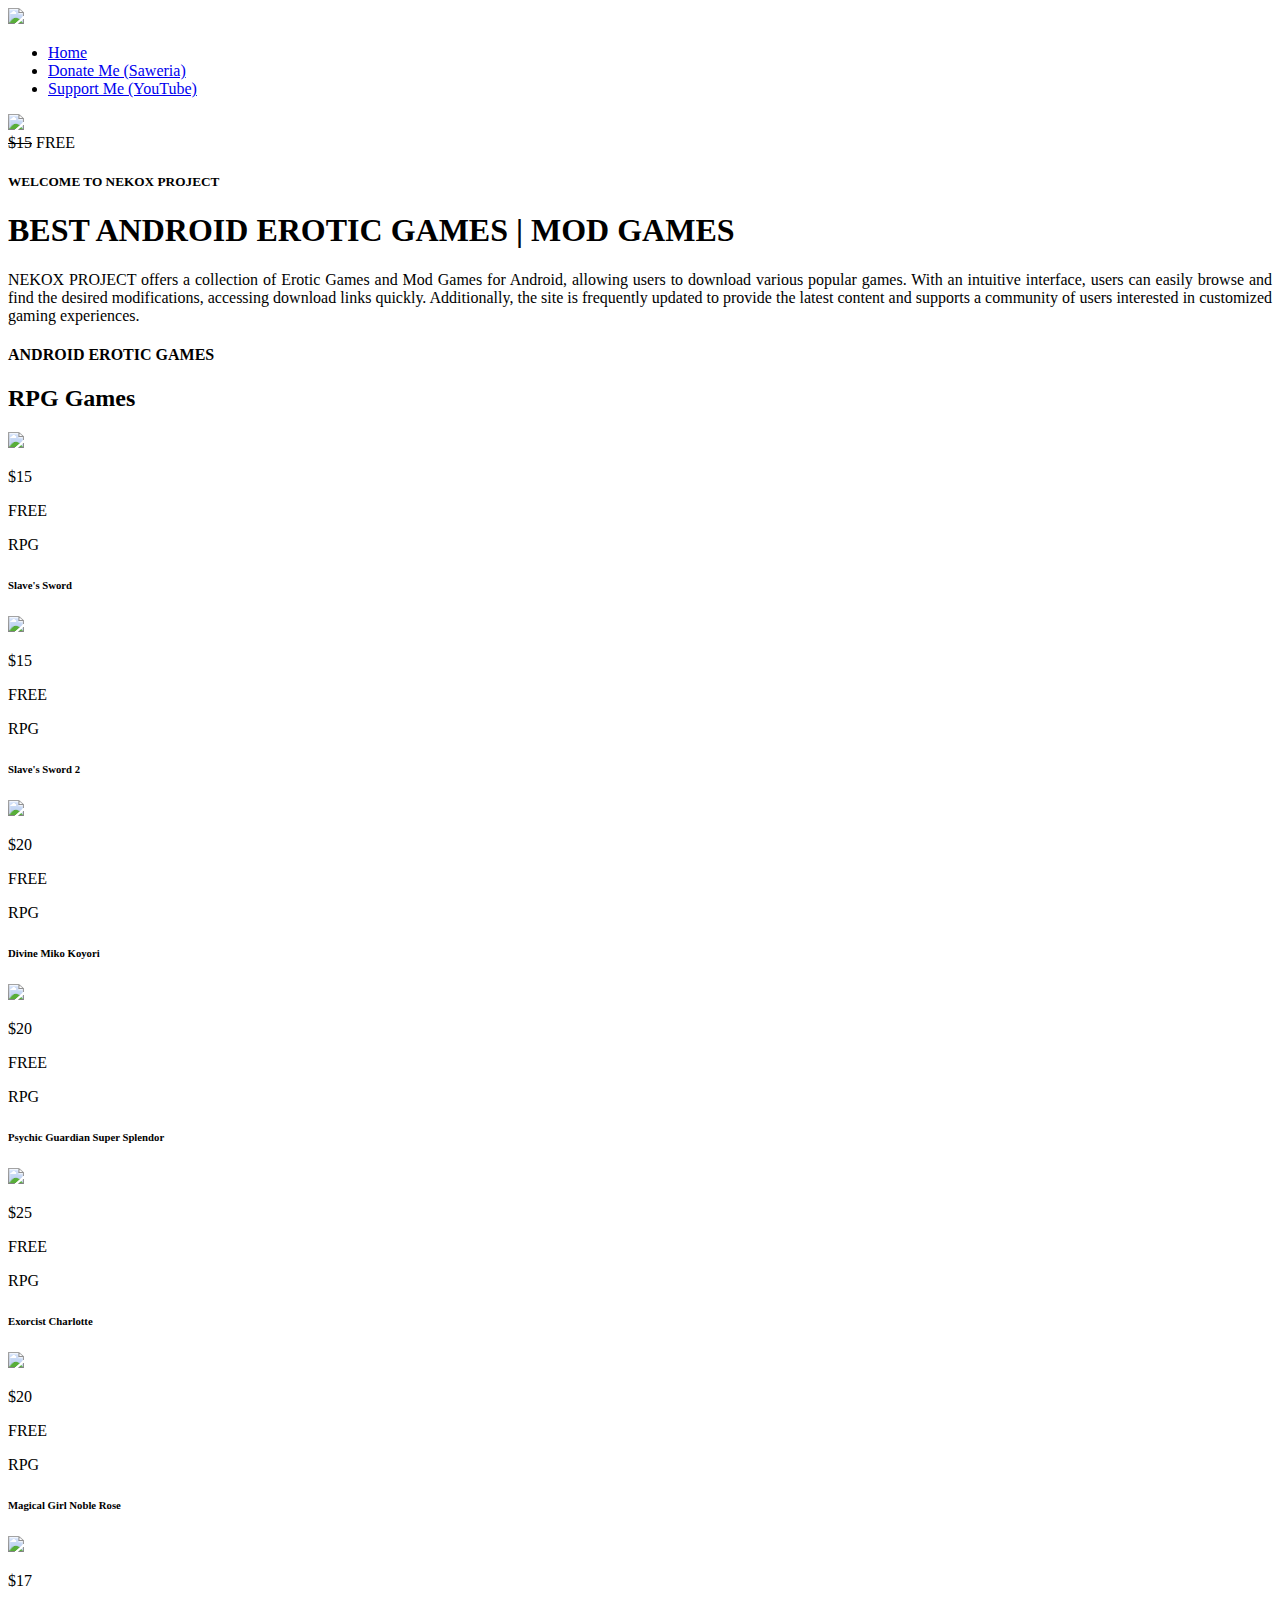
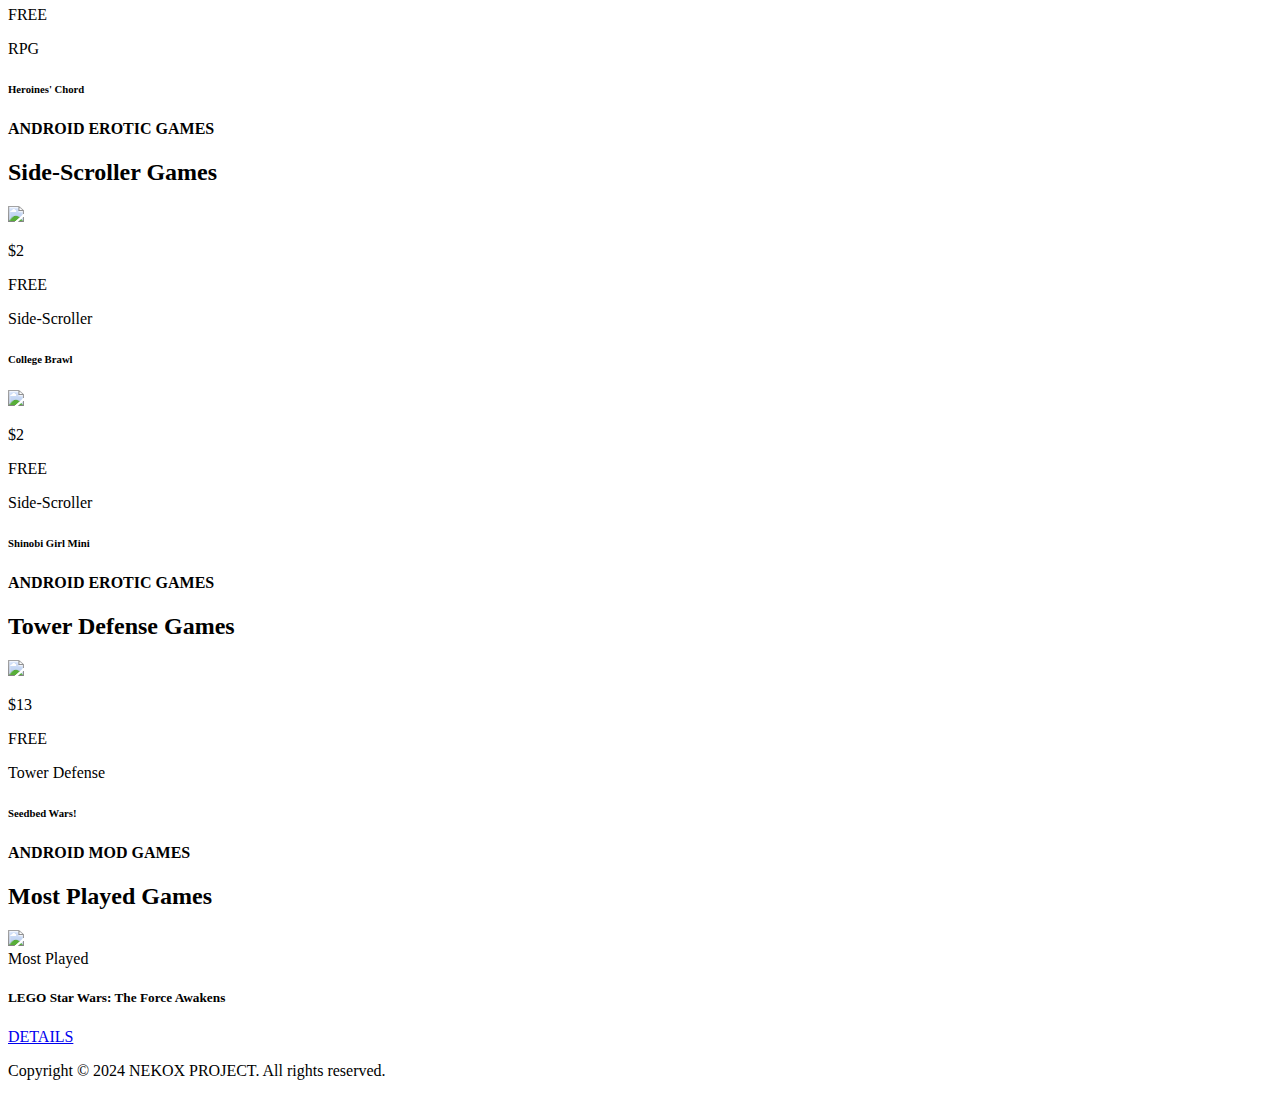
==== index.html @ 8159c71a "Add files via upload" ====
<!DOCTYPE html>
<html>
	<!-- Head NEKOX PROJECT -->
	<head>
        <meta charset="utf-8">
        <meta name="viewport" content="width=device-width, initial-scale=1.0">
        <title>NEKOX PROJECT</title>
		<link rel="shortcut icon" href="imgs/Website Icon.jpg">
		
        <link rel="stylesheet" type="text/css" href="css/style.css">
        <link rel="stylesheet" type="text/css" href="css/all.min.css">
        <link rel="stylesheet" type="text/css" href="css/normalize.css">
        <link rel="stylesheet" type="text/css" href="css/animate.css">
        <link rel="stylesheet" type="text/css" href="css/flex-slider.css">
        <link rel="stylesheet" type="text/css" href="css/fontawesome.css">
        <link rel="stylesheet" type="text/css" href="css/owl.css">

        <link rel="preconnect" href="https://fonts.googleapis.com">
        <link rel="preconnect" href="https://fonts.gstatic.com">
		
		<link rel="stylesheet" href="https://unpkg.com/boxicons@latest/css/boxicons.min.css">
        <link rel="stylesheet" href="https://fonts.googleapis.com/css2?family=Poppins:wght@500;600&display=swap">
		
		<style>
			.justified-text {
				text-align:justify;
			}
		</style>
    </head>
	
	
	
<body>
	<!-- Menu NEKOX PROJECT -->
	<header>
		<div class="header-img">
			<a><img src="imgs/NEKOX Logo.png" width="200"></a>
		</div>
	
		<div class="nav">
			<ul>
				<li class="sign"><a href="index.html">Home</a></li>
				<li class="sign"><a href="https://saweria.co/DavidHariadi">Donate Me (Saweria)</a></li>
				<li class="sign"><a href="https://www.youtube.com/@scarecrow1262">Support Me (YouTube)</a></li>
            </ul>
		</div>
	</header>
	
	
	
    <!-- Banner NEKOX PROJECT -->
    <div class="banner">
		<div class="one">
			<div class="container">
				<div class="right">
					<div class="banner-img">
						<img src="imgs/Banner Image.jpg">
							<div class="img-txt">
								<span class="price" style="text-decoration:line-through;">$15</span>
                                <span class="offer">FREE</span>
                            </div>
                    </div>
				</div>
						
						
                <div class="left">
					<div class="banner-txt">
						<h5>WELCOME TO NEKOX PROJECT</h5>
                        <h1>BEST <span>ANDROID</span> EROTIC GAMES | MOD GAMES</h1>
                        <p class="justified-text">NEKOX PROJECT offers a collection of Erotic Games and Mod Games for Android, allowing users to download various popular games. With an intuitive interface, users can easily browse and find the desired modifications, accessing download links quickly. Additionally, the site is frequently updated to provide the latest content and supports a community of users interested in customized gaming experiences.</p>
                    </div>   
				</div>
			</div>
		</div>
	</div>



    <!-- RPG Android Erotic Games NEKOX PROJECT -->
    <div class="games">
		<div class="container">
			<div class="txt">
				<div class="left">
					<h4 class="h4-class">ANDROID EROTIC GAMES</h4>
                    <h2 class="h2-class">RPG Games</h2>
                </div>
            </div>
			
			
            <div class="boxs">
				<div class="box">
					<div class="image">
						<img src="imgs/Slave's Sword.jpg">
                    </div>
					
                    <div class="offer">
						<p class="off-one">$15</p>
                        <p class="off-two">FREE</p>
                    </div>
					
                    <div class="txt-box">
						<div class="txxt">
							<span class="span-box">RPG</span>
                            <h6 class="h6-box">Slave's Sword</h6>
                        </div>
                        <a href="product-detail.html"><i class="fa fa-shopping-bag"></i></a>
                    </div>
				</div>
				
				
                <div class="box">
					<div class="image">
						<img src="imgs/Slave's Sword 2.jpg">
                    </div>
					
                    <div class="offer">
						<p class="off-one">$15</p>
                        <p class="off-two">FREE</p>
                    </div>
					
                    <div class="txt-box">
						<div class="txxt">
							<span class="span-box">RPG</span>
                            <h6 class="h6-box">Slave's Sword 2</h6>
                        </div>
                        <a href="slavessword2.html"><i class="fa fa-shopping-bag"></i></a>
                    </div>
                </div>
						
						
                <div class="box">
					<div class="image">
						<img src="imgs/Divine Miko Koyori.jpg">
                    </div>
					
                    <div class="offer">
						<p class="off-one">$20</p>
                        <p class="off-two">FREE</p>
                    </div>
					
                    <div class="txt-box">
						<div class="txxt">
							<span class="span-box">RPG</span>
                            <h6 class="h6-box">Divine Miko Koyori</h6>
                        </div>
                        <a href="divinemikokoyori.html"><i class="fa fa-shopping-bag"></i></a>
                    </div>
                </div>
				
				
                <div class="box">
					<div class="image">
						<img src="imgs/Psychic Guardian Super Splendor.jpg">
                    </div>
					
                    <div class="offer">
						<p class="off-one">$20</p>
                        <p class="off-two">FREE</p>
                    </div>
					
                    <div class="txt-box">
						<div class="txxt">
							<span class="span-box">RPG</span>
                            <h6 class="h6-box">Psychic Guardian Super Splendor</h6>
                        </div>
                        <a href="guardiansupersplendor.html"><i class="fa fa-shopping-bag"></i></a>
                    </div>
                </div>
				
				
				<div class="box">
					<div class="image">
						<img src="imgs/Exorcist Charlotte.jpg">
                    </div>
					
                    <div class="offer">
						<p class="off-one">$25</p>
                        <p class="off-two">FREE</p>
                    </div>
					
                    <div class="txt-box">
						<div class="txxt">
							<span class="span-box">RPG</span>
                            <h6 class="h6-box">Exorcist Charlotte</h6>
                        </div>
                        <a href="exorcistcharlotte.html"><i class="fa fa-shopping-bag"></i></a>
                    </div>
                </div>
				
				
				<div class="box">
					<div class="image">
						<img src="imgs/Magical Girl Noble Rose.jpg">
                    </div>
					
                    <div class="offer">
						<p class="off-one">$20</p>
                        <p class="off-two">FREE</p>
                    </div>
					
                    <div class="txt-box">
						<div class="txxt">
							<span class="span-box">RPG</span>
                            <h6 class="h6-box">Magical Girl Noble Rose</h6>
                        </div>
                        <a href="magicalnoblerose.html"><i class="fa fa-shopping-bag"></i></a>
                    </div>
                </div>
				
				
				<div class="box">
					<div class="image">
						<img src="imgs/Heroines' Chord.jpg">
                    </div>
					
                    <div class="offer">
						<p class="off-one">$17</p>
                        <p class="off-two">FREE</p>
                    </div>
					
                    <div class="txt-box">
						<div class="txxt">
							<span class="span-box">RPG</span>
                            <h6 class="h6-box">Heroines' Chord</h6>
                        </div>
                        <a href="heroineschord.html"><i class="fa fa-shopping-bag"></i></a>
                    </div>
                </div>
            </div>
		</div>
    </div>
	   
	   
	   
	<!-- Side-Scroller Android Erotic Games NEKOX PROJECT -->
    <div class="games">
		<div class="container">
			<div class="txt">
				<div class="left">
					<h4 class="h4-class">ANDROID EROTIC GAMES</h4>
                    <h2 class="h2-class">Side-Scroller Games</h2>
                </div>
            </div>
			
			
            <div class="boxs">
				<div class="box">
					<div class="image">
						<img src="imgs/College Brawl.jpg">
                    </div>
					
                    <div class="offer">
						<p class="off-one">$2</p>
                        <p class="off-two">FREE</p>
                    </div>
					
                    <div class="txt-box">
						<div class="txxt">
							<span class="span-box">Side-Scroller</span>
                            <h6 class="h6-box">College Brawl</h6>
                        </div>
                        <a href="collegebrawl.html"><i class="fa fa-shopping-bag"></i></a>
                    </div>
				</div>
				
				
				<div class="box">
					<div class="image">
						<img src="imgs/Shinobi Girl Mini.jpg">
                    </div>
					
                    <div class="offer">
						<p class="off-one">$2</p>
                        <p class="off-two">FREE</p>
                    </div>
					
                    <div class="txt-box">
						<div class="txxt">
							<span class="span-box">Side-Scroller</span>
                            <h6 class="h6-box">Shinobi Girl Mini</h6>
                        </div>
                        <a href="shinobigirlmini.html"><i class="fa fa-shopping-bag"></i></a>
                    </div>
				</div>
            </div>
		</div>
    </div>
	
	
	
	<!-- Tower Defense Android Erotic Games NEKOX PROJECT -->
    <div class="games">
		<div class="container">
			<div class="txt">
				<div class="left">
					<h4 class="h4-class">ANDROID EROTIC GAMES</h4>
                    <h2 class="h2-class">Tower Defense Games</h2>
                </div>
            </div>
			
			
            <div class="boxs">
				<div class="box">
					<div class="image">
						<img src="imgs/Seedbed Wars.jpg">
                    </div>
					
                    <div class="offer">
						<p class="off-one">$13</p>
                        <p class="off-two">FREE</p>
                    </div>
					
                    <div class="txt-box">
						<div class="txxt">
							<span class="span-box">Tower Defense</span>
                            <h6 class="h6-box">Seedbed Wars!</h6>
                        </div>
                        <a href="seedbedwars.html"><i class="fa fa-shopping-bag"></i></a>
                    </div>
				</div>
            </div>
		</div>
    </div>
	
	
	
	<!-- Android Mod Games NEKOX PROJECT -->
    <div class="top-games">
		<div class="container">
			<div class="txt">
				<div class="left">
					<h4 class="h4-class">ANDROID MOD GAMES</h4>
                    <h2 class="h2-class">Most Played Games</h2>
                </div>
            </div>
			
			
            <div class="boxs">
				<div class="box">
					<div class="img-box">
						<img src="imgs/LEGO TFA.jpg">
                    </div>
					
					<div class="txt-box">
						<span>Most Played</span>
                        <h5>LEGO Star Wars: The Force Awakens</h5>
                    </div>
                    <a href="legotfa.html" class="link-class">DETAILS</a>
				</div>          
            </div>
        </div>
    </div>
	
	
	
	<!-- Footer NEKOX PROJECT -->
	<div class="footer">
		<p>Copyright &copy; 2024 NEKOX PROJECT. All rights reserved.</p>
    </div>
    <script src="main.js"></script>
	
</body>

</html>
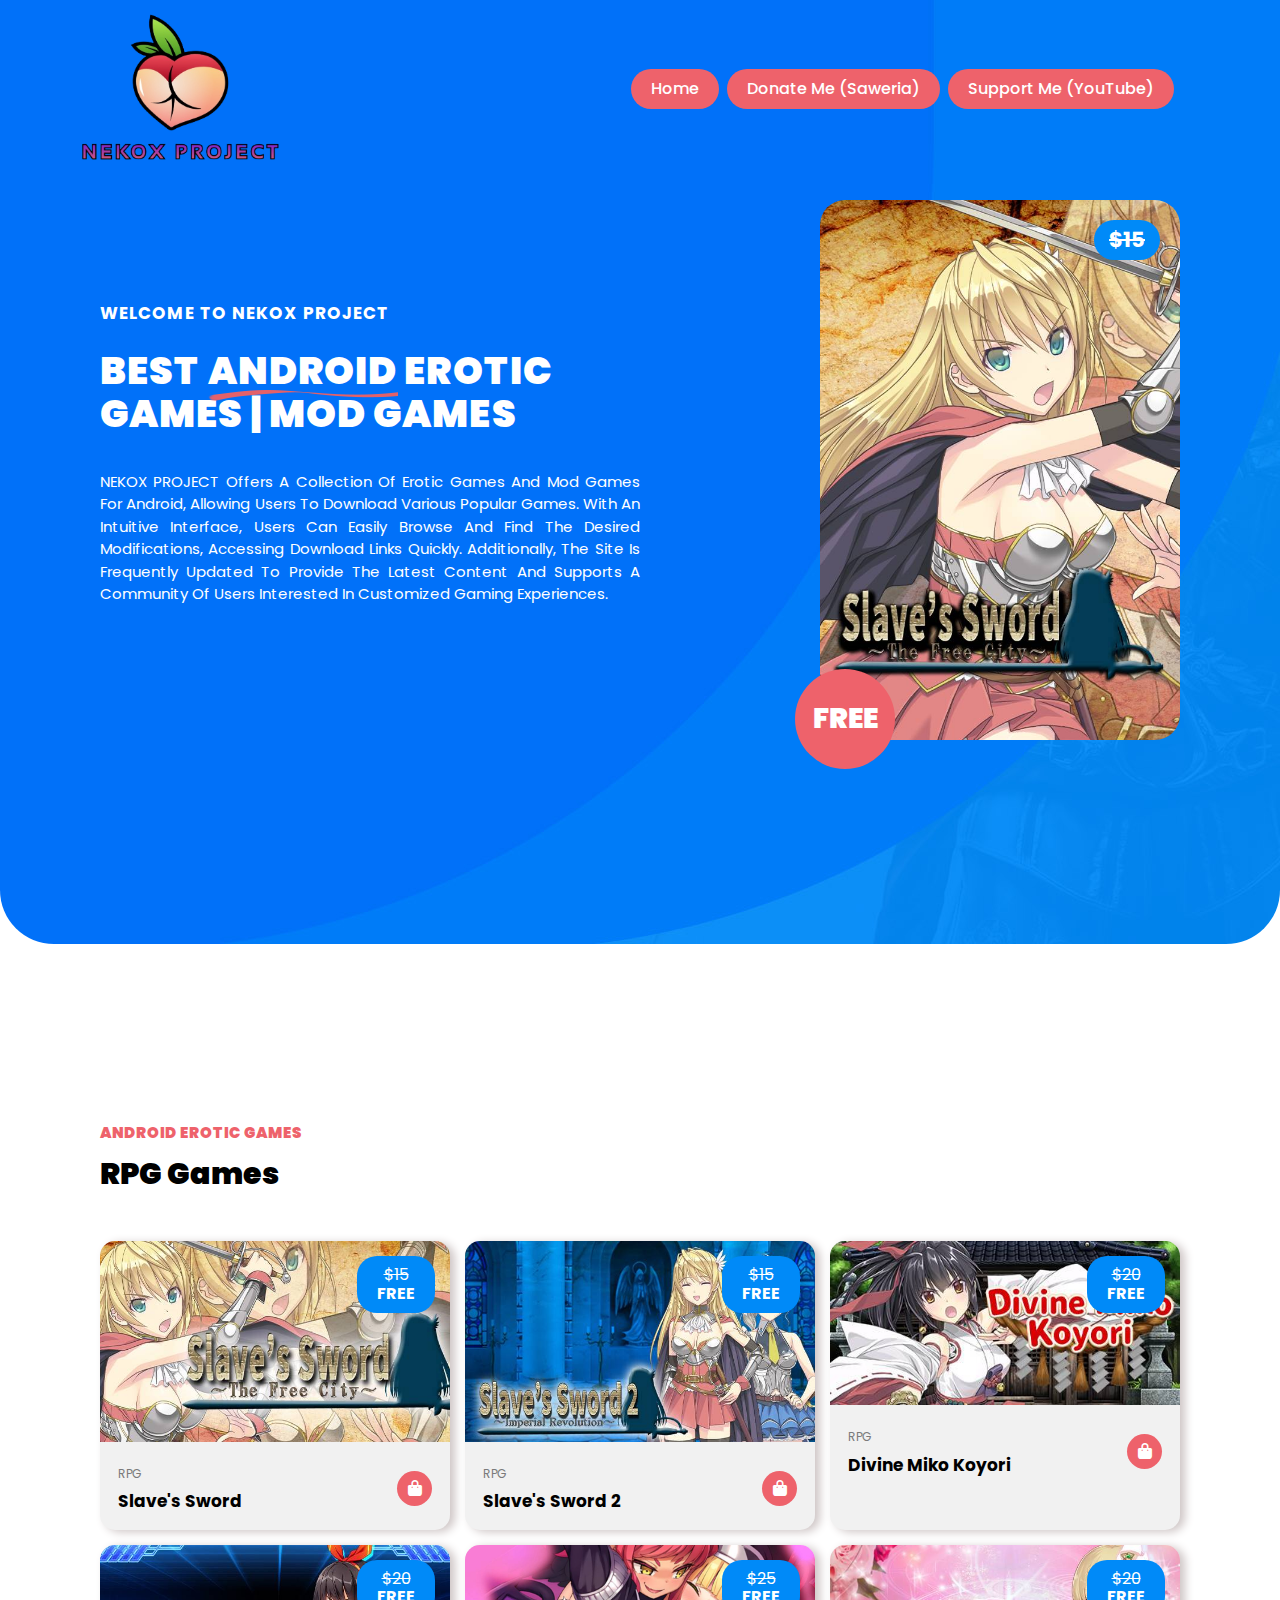
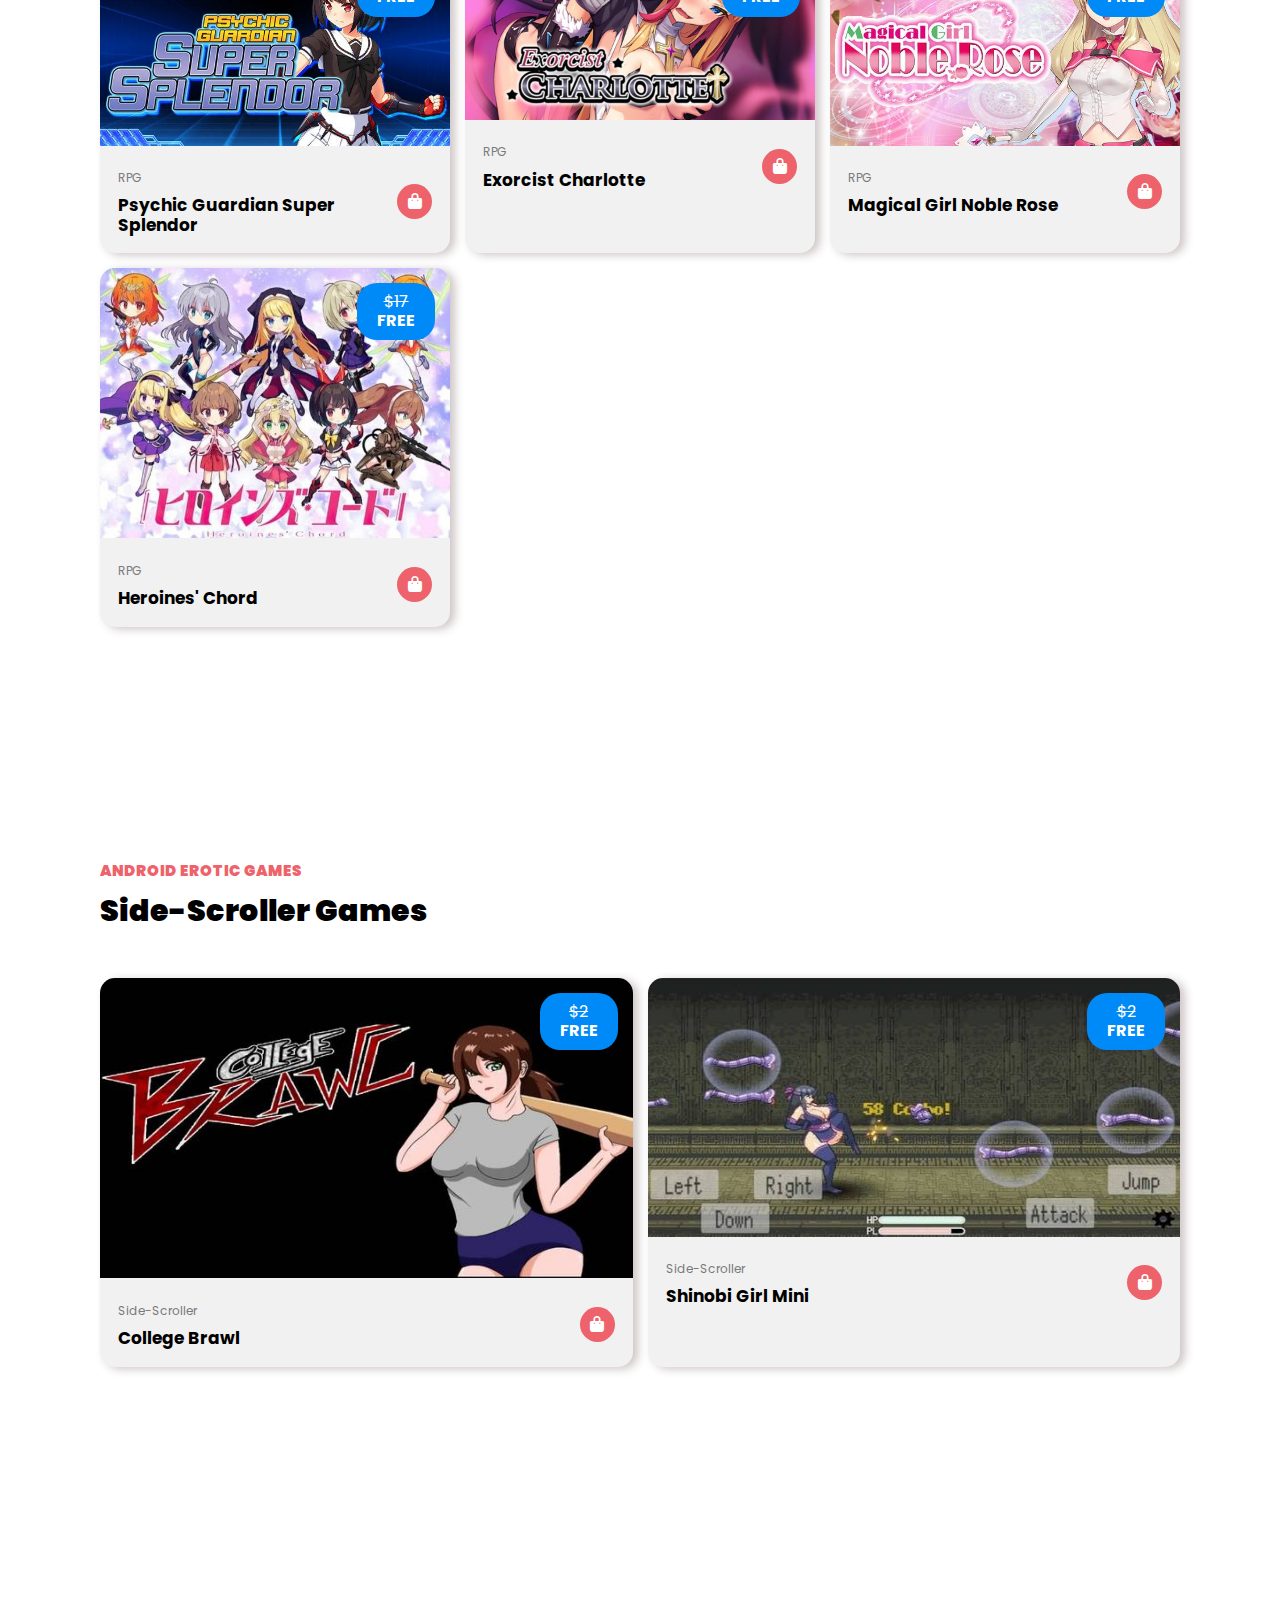
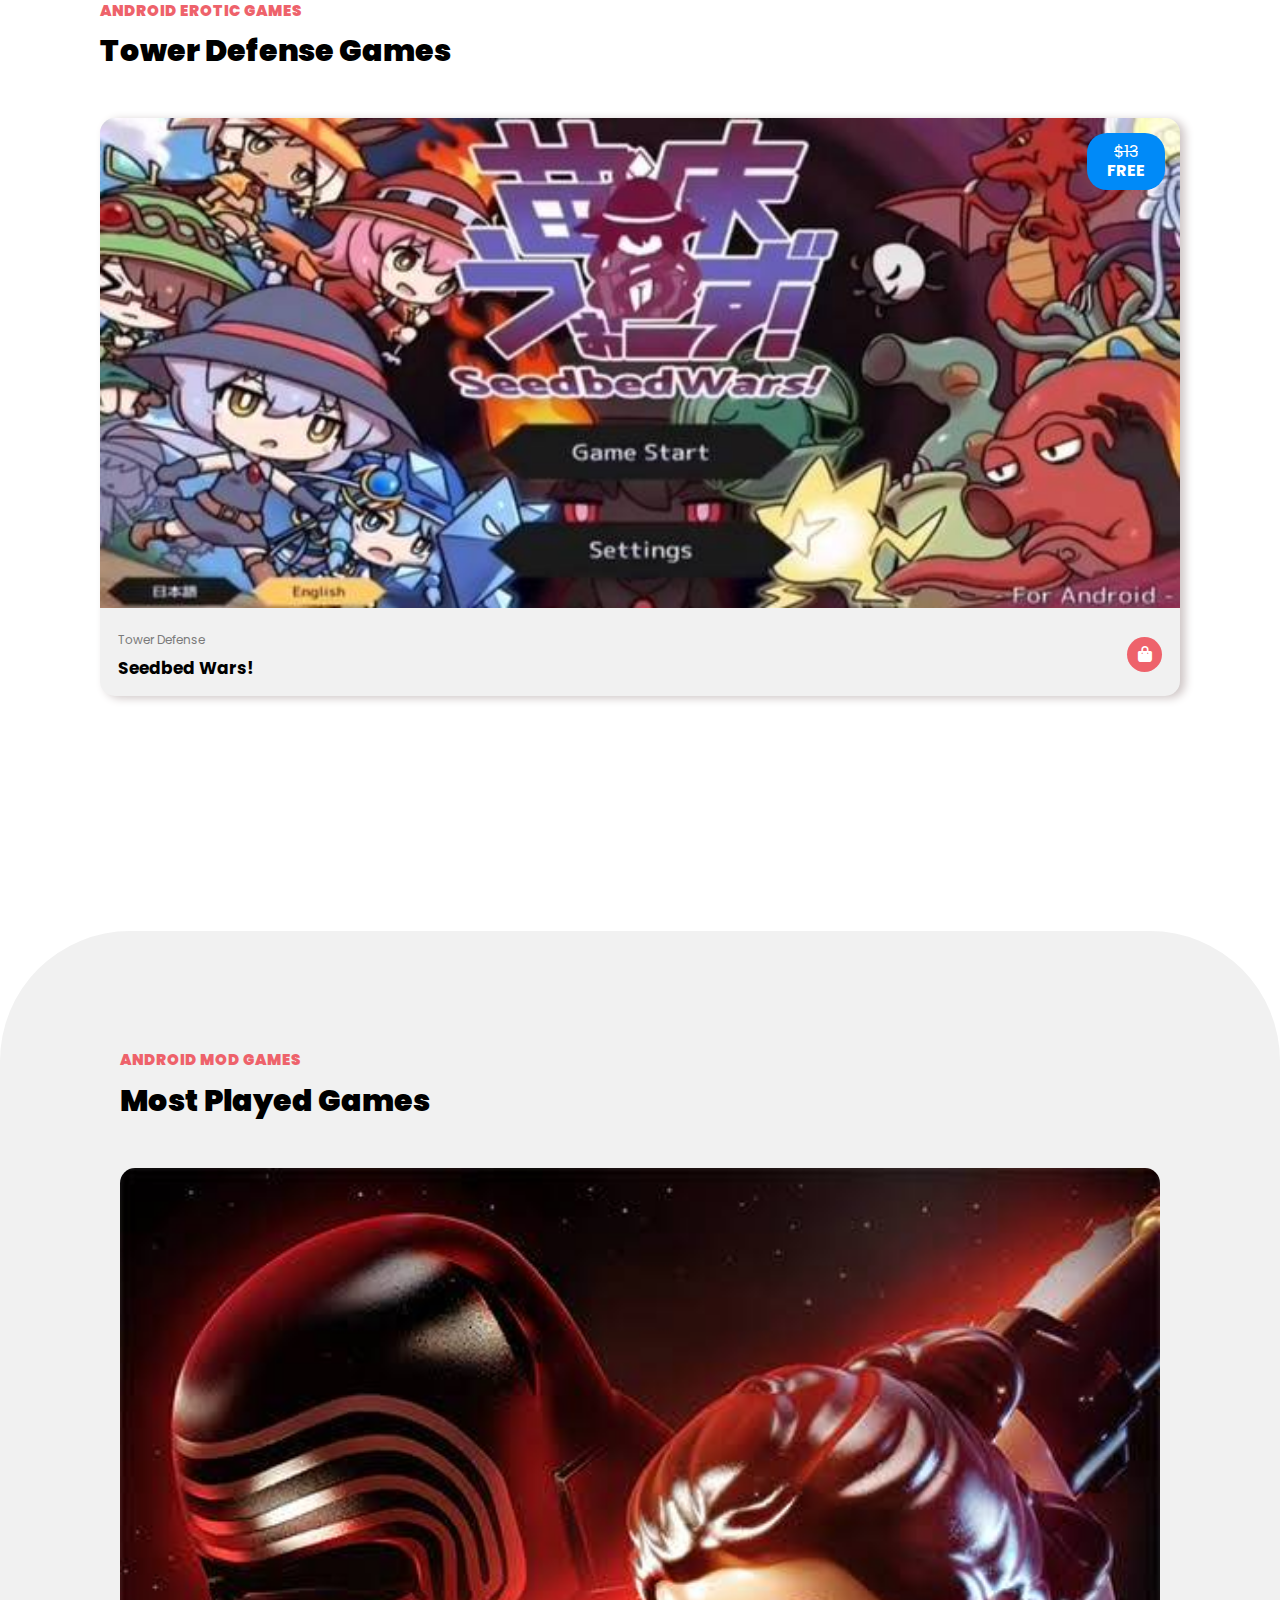
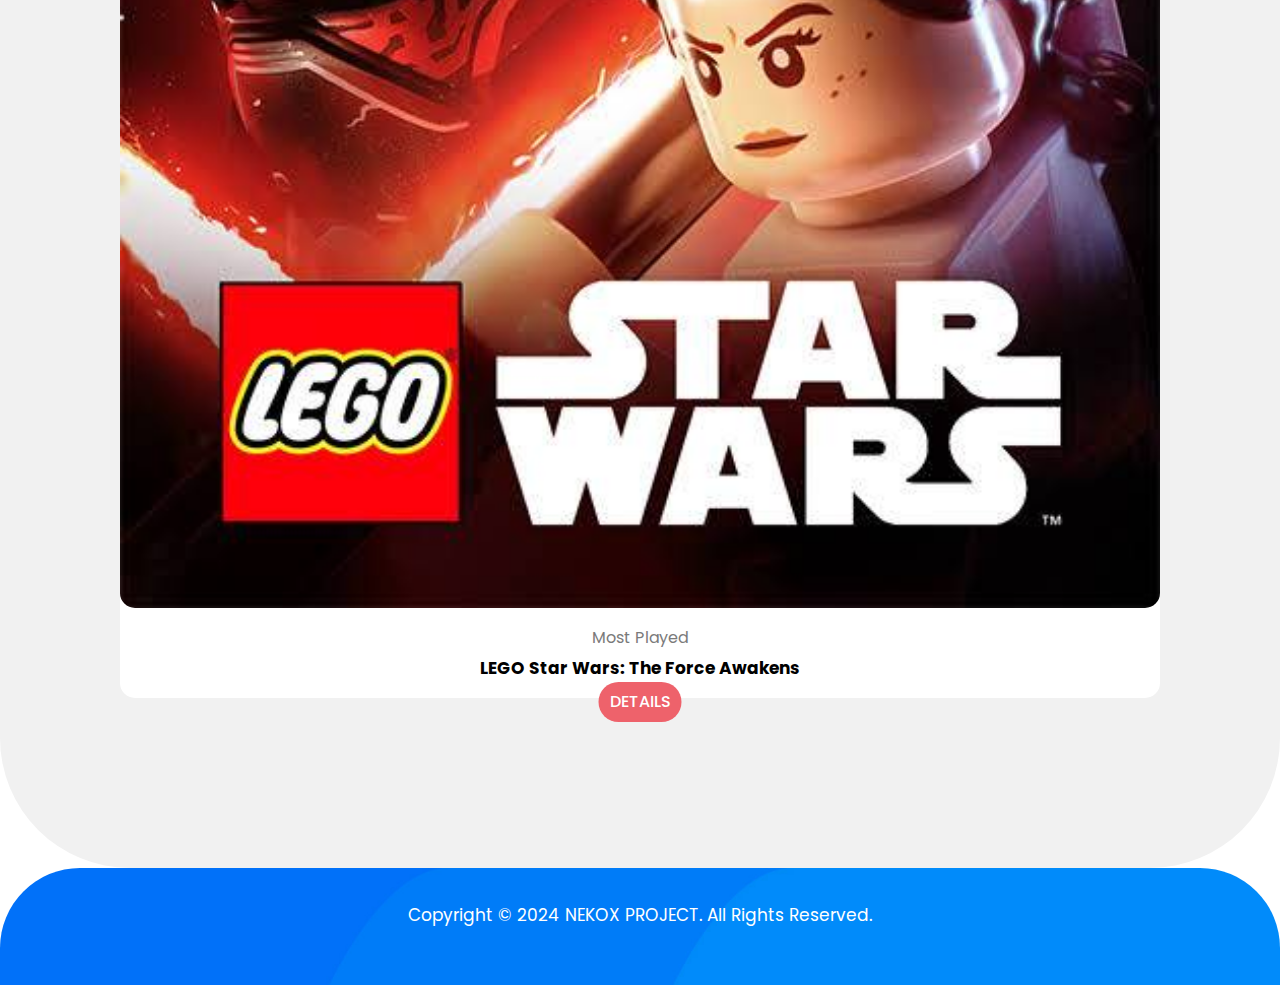
==== commit c779ca61: "Update index.html" ====
--- a/index.html
+++ b/index.html
@@ -41,7 +41,7 @@
 			<ul>
 				<li class="sign"><a href="index.html">Home</a></li>
 				<li class="sign"><a href="https://saweria.co/DavidHariadi">Donate Me (Saweria)</a></li>
-				<li class="sign"><a href="https://www.youtube.com/@scarecrow1262">Support Me (YouTube)</a></li>
+				<li class="sign"><a href="https://www.youtube.com/@HorribleScare">Support Me (YouTube)</a></li>
             </ul>
 		</div>
 	</header>
@@ -361,4 +361,4 @@
 	
 </body>
 
-</html>+</html>
--- a/css/style.css
+++ b/css/style.css
@@ -0,0 +1,1190 @@
+*{
+    padding: 0;
+    margin: 0;
+    box-sizing: border-box;
+    font-family: 'Poppins', sans-serif;
+    text-decoration: none;
+    list-style: none;
+    outline: none;
+    text-decoration: none;
+    text-transform: capitalize;
+    transition: 0.2s linear;
+}
+:root{
+    --main-color: #008af8;
+    --second-color: #ee626b;
+    --back-color: #f1f1f1;
+    --txt-color: #fff;
+}
+.bink{
+    color: var(--second-color)
+}
+/* ===== Scrollbar CSS ===== */
+  /* Firefox */
+  * {
+    scrollbar-width: auto;
+    scrollbar-color: var(--main-color);
+  }
+
+  /* Chrome, Edge, and Safari */
+  *::-webkit-scrollbar {
+    width: 16px;
+  }
+
+  *::-webkit-scrollbar-track {
+    background: #ffffff;
+  }
+
+  *::-webkit-scrollbar-thumb {
+    background-color: var(--main-color);
+    border-radius: 10px;
+    border: 3px solid #ffffff;
+  }
+/*body{
+    height: 200vh;
+}*/
+
+
+.link-class{
+    color: var(--txt-color);
+    background-color: var(--second-color);
+    padding: 15px;
+    border-radius: 25px;
+    font-weight: 500;
+}
+.link-class2{
+    color: black;
+    background-color: var(--back-color);
+    padding: 15px;
+    border-radius: 25px;
+    font-weight: 500;
+
+}
+.link-class2:hover{
+    color: var(--second-color)
+}
+.link-class-bu,
+.link-class-bu2{
+    background-color: var(--back-color);
+    height: 44px;
+    width: 44px;
+    display: block;
+    text-align: center;
+    border-radius: 50%;
+    line-height: 44px;
+    color: #1e1e1e;
+    font-weight: 700;
+}
+.link-class-bu2,
+.link-class-bu:hover{
+    color: var(--txt-color);
+    background-color: var(--main-color);
+
+}
+#menu-icon{
+    font-size: 33px;
+    color: white;
+
+}
+header{
+    background-color: transparent;
+    border-radius: 0 0 20px 20px;
+    padding: 12px 80px;
+    display: flex;
+    justify-content: space-between;
+    align-items: center;
+   position: fixed;
+   width: 100%;
+   left: 0;
+   top: 0;
+   z-index: 1000;
+}
+.sticky{
+    background-color:#0171f9;
+
+}
+header .nav{
+    position: absolute;
+    right: 22px;
+    margin-right: 84px;
+}
+header .nav ul{
+    position: relative;
+}
+header .header-img{
+    position: relative;
+}
+header .nav ul{
+    display: flex;
+}
+header .nav ul li {
+    color: var(--txt-color);
+    /*padding: 10px 20px;
+    margin-left: 40px;*/
+    margin-left: 8px;
+}
+header .nav ul li a{
+    color: var(--txt-color);
+    font-weight: 500;
+    padding: 10px 20px;
+    /* margin-left: 40px; */
+    line-height: 40px;
+    /* height: 40px; */
+    /* width: 40px; */
+    text-align: center;
+}
+header .nav ul li.active,
+header .nav ul li:hover{
+    background-color: rgba(233, 226, 226, 0.1);
+    border-radius: 30px;
+}
+header .nav ul li.sign{
+    background-color: var(--second-color);
+    border-radius: 30px;
+}
+#menu-icon{
+display: none;
+}
+@media(max-width:1052px){
+    header{
+        padding: 12px 50px;
+    }
+    header .nav {
+        margin-right: 20px;
+    }
+}
+@media(max-width:875px){
+    header .nav ul li a {
+        padding: 10px 11px;
+        font-size: 15px;
+    }
+    header .nav ul li{
+        margin: 7px;
+        }
+}
+@media(max-width:766px){
+    header .nav{
+        position: static;
+        margin: 0;
+    }
+    header .nav ul {
+        display: none;
+        flex-direction: column;
+        justify-content: center;
+        align-items: center;
+        position: absolute;
+        left: 50%;
+        transform: translate(-50%,0);
+        width: 500px;
+        background-color: var(--txt-color);
+        top: 86px;
+        border-radius: 0 0 25px 25px;
+        box-shadow: 5px 2px 10px #716c6c;
+
+    }
+    .open {
+        display: flex !important;
+        flex-direction: column;
+        justify-content: center;
+        align-items: center;
+        position: absolute;
+        left: 50%;
+        transform: translate(-50%,0);
+        width: 500px;
+        background-color: var(--txt-color);
+        top: 86px;
+        border-radius: 0 0 25px 25px;
+        box-shadow: 5px 2px 10px #716c6c;
+
+    }
+    header .nav ul li a {
+    color: #1e1e1e;
+    border-bottom: 1px solid #ddd;
+    width: 100%;
+    display: block;
+    background-color: transparent;
+    padding: 10px 11px;
+    font-size: 15px;
+}
+
+    header .nav ul li{
+    width: 100%;
+    align-items: center;
+    text-align: center;
+    background-color: transparent;
+    margin: 0;
+    
+    }
+    header .nav ul li a:hover{
+        color: var(--second-color);
+    }
+    header .nav ul li.sign a{
+     border-bottom: none;
+    }
+    header .nav ul li.sign {
+        background-color: transparent;
+    }
+    
+    #menu-icon{
+        display: block;
+    }
+}
+@media(max-width:546px){
+    header .nav ul {
+        /*max-width: 279px;
+        min-width: 290px;*/
+        width: 80%;
+    }
+    .open {
+       /* max-width: 279px;
+        min-width: 290px;*/
+        width: 80%;
+
+    }
+}
+
+
+/*banner*/
+.banner{
+    background-image: url("../imgs/Banner Background.jpg");
+    padding: 200px 0;
+    border-radius: 0 0 54px 54px;
+    position: relative;
+}
+.banner .container{
+    display: flex;
+    margin: 0 100px;
+    justify-content: space-between;
+    align-items: center;
+    flex-direction: row-reverse;
+}
+.banner .container .right{
+    width: calc(100% / 3);
+}
+.banner .container .right img{
+    width: 100%;
+}
+.banner .container .right  .banner-img{
+    position: relative;
+}
+.banner .container .right  .banner-img img{
+    border-radius: 25px;
+}
+.banner .container .right .img-txt .price{
+    position: absolute;
+    top: 20px;
+    right: 20px;
+    z-index: 2;
+    background-color: var(--main-color);
+    font-weight:bolder;
+    font-size: 21px;
+    color: var(--txt-color);
+    border-radius: 25px;
+    padding: 8px 15px;
+}
+.banner .container .right .img-txt .offer{
+    position: absolute;
+    left: -25px;
+    bottom:-25px;
+    z-index: 2;
+    background-color: var(--second-color);
+    font-weight:900;
+    font-size: 28px;
+    color: var(--txt-color);
+    border-radius: 50%;
+    height: 100px;
+    width: 100px;
+    line-height: 100px;
+    text-align: center;
+    z-index: 5;
+}
+.banner .container .left{
+    width: 50%;
+}
+.banner .container .left .banner-txt{
+    color: var(--txt-color);
+}
+.banner .container .left .banner-txt h5{
+    font-size: 17px;
+    font-weight: 700;
+    letter-spacing: 1.1px;
+}
+.banner .container .left .banner-txt h1{
+    font-size: 38px;
+    font-weight: 900;
+    letter-spacing: 1.1px;
+}
+.banner .container .left .banner-txt h1 span{
+    position: relative;
+}
+.banner .container .left .banner-txt h1 span::after{
+    content: "";
+    background-image: url("../imgs/Caption Description.png");
+    bottom: -5px;
+    left: 0;
+    width: 190px;
+    height: 12px;
+    position: absolute;
+}
+.banner .container .left .banner-txt p{
+    line-height: 1.5;
+    margin: 35px 0 ;
+    font-size: 15px;
+}
+.banner .container .left form{
+    margin: 15px 0;
+    position: relative;
+    max-width: 450px;
+    position: relative;
+}
+.banner .container .left form input{
+    outline: none;
+    padding: 15px 20px;
+    border-radius: 30px;
+    border: none;
+    width: 100%;
+    
+}
+.banner .container .left form button{
+    right: 0;
+    position: absolute;
+    padding: 15px 20px;
+    border-radius: 30px;
+    outline: none;
+    border: none;
+    bottom: 0;
+    right: 0;
+    background-color: var(--second-color);
+    color: var(--txt-color);
+}
+@media(max-width:530px){   
+.banner .container .left form{
+    padding-bottom: 11px;
+    margin-bottom: 20px;
+}
+    .banner .container .left form button{
+        position: absolute;
+        width: 100%;
+        bottom: -46px;
+
+    }
+}
+.banner .container .left form button:hover{
+    background-color: var(--main-color);
+
+}
+.feature{
+    margin: -55px 100px 50px;
+    z-index: 500;
+    position: relative;
+}
+
+.feature .two .box{
+    background-color: var(--txt-color);
+    text-align: center;
+    padding: 30px 50px;
+    border-radius: 19px;
+    box-shadow: 2px 2px 5px #7a7272;
+}
+.feature .two .box .image{
+    margin: auto;
+    width: 80px;
+    height: 80px;
+    line-height: 114px;
+    background-color: var(--main-color);
+    border-radius: 50%;
+    text-align: center;
+    display: inline-block;
+}
+.feature .two .box:hover  .image{
+    background-color: var(--second-color);
+
+}
+.feature .two .box h4{
+    margin-top: 20px;
+    color: black;
+}
+.feature .two .cont{
+    display: grid;
+    grid-template-columns: repeat(auto-fit,minmax(250px,1fr));
+    gap: 20px;
+}
+@media(max-width:450px){
+    .feature{
+        margin: -55px 30px 50px
+    }
+}
+@media(max-width:992px){
+    .banner .container .right {
+        width: 83%;
+    
+    }
+    .banner .container{
+        margin: 0 20px;
+        flex-wrap: wrap;
+        flex-direction: column-reverse;
+    }
+    .banner .container .left{
+    width: 83%;
+    margin: 34px;
+    text-align: center;
+    }
+    .banner .container .left form {
+        max-width: 100%;
+    }
+    .banner .container .left form input{
+        max-width: 100%;
+    }
+    header{
+        padding: 10px 30px
+    }
+}
+/*games*/
+.games{
+    margin: 103px 100px;
+}
+
+.games .container .txt,
+.top-games .container .txt,
+.categories-details .txt{
+    display: flex;
+    align-content: center;
+    justify-content: space-between;
+    margin-bottom: 50px;
+}
+.h4-class{
+    color: var(--second-color);
+    font-size: 15px;
+    font-weight: 900;
+    margin-bottom: 15px;
+}
+
+.h2-class{
+    color: black;
+    font-size: 30px;
+    font-weight: 900;
+}
+.games .container .right a{
+    color: var(--txt-color);
+    background-color: var(--second-color);
+    padding: 15px;
+    border-radius: 25px;
+}
+.games .container .boxs{
+    display: grid;
+    grid-template-columns: repeat(auto-fit,minmax(250px,1fr));
+    gap: 15px;
+    margin: 50px 0;
+}
+.games .container .boxs .box{
+    overflow: hidden;
+    border-radius: 15px;
+    background-color: var(--back-color);
+    position: relative;
+    box-shadow: 5px 2px 10px #cec5c5;
+}
+.games .container .boxs .box img{
+    width: 100%;
+}
+.games .container .boxs .box .txt-box{
+    padding: 18px;
+    display: flex;
+    align-items: center;
+    justify-content: space-between;
+}
+.games .container .boxs .box  .txxt span{
+    color:  #7a7a7a;
+    font-size: 12px;
+    margin-bottom: 20px;
+}
+.games .container .boxs .box  .txxt h6{
+    color: black;
+    font-size: 17px;
+    margin-top: 10px;
+}
+.games .container .boxs .box i{
+    color: var(--txt-color);
+    background-color: var(--second-color);
+    width:35px;
+    height: 35;
+    line-height:35px;
+    text-align: center;
+    border-radius: 50%;
+}
+.games .container .boxs .box:hover i{
+    background-color: var(--main-color);
+
+}
+.games .container .boxs .offer{
+    position: absolute;
+    top: 15px;
+    right: 15px;
+    background-color: var(--main-color);
+    color: var(--txt-color);
+    padding: 10px 20px;
+    text-align: center;
+    border-radius: 20px;
+}
+.games .container .boxs .offer .off-one{
+    text-decoration: line-through;
+    border-radius: 10px;
+}
+.games .container .boxs .offer .off-two{
+    font-weight: 700;
+}
+
+@media(max-width:700px){
+    .games,
+    .feature{
+        margin: 103px 25px;
+    }
+}
+@media(max-width:877px){
+    .games .container .txt .right a{
+        display: none;
+    }
+    .top-games .container .txt .right a,
+    .categories-details .txt a{
+        display: none;
+    }
+}
+/*Top Games*/
+.top-games{
+    background-color: var(--back-color);
+    margin-top: 180px;
+    padding: 120px;
+    border-radius: 130px;
+}
+.top-games .boxs{
+    display: grid;
+    grid-template-columns: repeat(auto-fit,minmax(200px,1fr));
+    overflow: hidden;
+    gap: 15px;
+}
+.top-games .boxs .box{
+    background-color: var(--txt-color);
+    border-radius: 15px;
+    position: relative;
+    margin-bottom: 50px;
+}
+.top-games .boxs .box:hover h5{
+    color: var(--main-color);
+}
+.top-games .boxs .box:hover a{
+    background-color: var(--main-color);
+}
+.top-games .boxs .box .txt-box{
+    text-align: center;
+    margin: 17px 17px 0;
+}
+.top-games .boxs .box .txt-box span{
+    color: #7a7a7a;
+}
+.top-games .boxs .box .txt-box h5{
+    margin: 11px 0 20px;
+    font-size: 17px;
+}
+.top-games .right a{
+    color: var(--txt-color);
+    background-color: var(--second-color);
+    padding: 15px;
+    border-radius: 25px;    
+}
+.top-games  .boxs .box a{
+    color: var(--txt-color);
+    background-color: var(--second-color);
+    padding: 11px;
+    border-radius: 25px;
+    position: absolute;
+    left: 50%;
+    transform: translate(-50%, 0);
+    bottom: -24px;
+}
+.top-games .boxs .img-box img{
+    width: 100%;
+    border-radius: 15px;
+
+}
+@media(max-width:915px){
+    .top-games{
+        padding: 120px 50px;
+    }
+}
+/*categories*/
+.categories{
+    margin: 190px 80px 73px;
+}
+.categories .cat-txt{
+    margin: auto;
+}
+.categories .cat-txt h6{
+    text-align: center;
+    font-size: 17px;
+    color: var(--second-color);
+    font-weight: 700;
+}
+.categories .cat-txt h1{
+    text-align: center;
+    font-weight: bolder;
+    font-size: 36px;
+    line-height: 40px;
+}
+.categories .cat-boxs {
+    display: grid;
+    grid-template-columns: repeat(auto-fit,minmax(250px,1fr));
+    gap: 15px;
+    margin-top: 61px;
+}
+.categories .cat-boxs .box{
+    overflow: hidden;
+    align-items: center;
+    color: var(--txt-color);
+    background-color: var(--main-color);
+    padding: 0;
+    margin: 0;
+    display: flex;
+    flex-direction: column;
+    border-radius:30px;
+    box-shadow: 5px 2px 10px #cec5c5;
+
+}
+.categories .cat-boxs .box h4{
+    margin: 21px;
+}
+.categories .cat-boxs .box img{
+    width: 100%;
+    border-radius:30px;
+}
+@media(max-width:413px){
+    .categories {
+        margin: 190px 29px;
+    }
+}
+/*news*/
+.news{
+    position: relative;
+}
+.news::after{
+    content: '';
+    position: absolute;
+    top: 50%;
+    left: 50%;
+    transform: translate(-50%,-50%);
+    background-image: url(../imgs/cta-bg.jpg);
+    width: 100%;
+    height: 100%;
+    max-width: 500px;
+    max-height: 510px ;
+    background-size: cover;
+    z-index: -1;
+    border-radius: 25px;
+}
+.news .container{
+    margin: 103px 30px;
+    display: flex;
+    justify-content: space-between;
+    padding: 0 0 34px;
+}
+.news .container .left{
+    margin-top: 315px;
+}
+.news .container .left,
+.news .container .right{
+    background-color: var(--back-color);
+    padding: 100px 60px 35px;
+    width: 41%;
+    border-radius: 23px;
+    margin:  5px 18px;
+}
+.news .container h5{
+    margin-bottom: 15px;
+    color: var(--second-color);
+    font-weight: 900;
+    font-size: 15px;
+}
+.news .container h3{
+    color: black;
+    font-weight: 900;
+    font-size: 42px;
+    margin-bottom: 20px;
+}
+.news .container h3 span{
+    color: var(--main-color)
+}
+.news .container p{
+    color: #4a4a4a;
+    line-height: 25px;
+    font-size: 16px;
+    font-weight: 600;
+    margin-top: 50px;
+}
+.news .container .left a{
+    padding: 15px 20px;
+    color: var(--txt-color);
+    background-color: var(--second-color);
+    border-radius: 40px;
+}
+.news .container .left .link{
+    margin: 50px 0;
+}
+.news .container .right form{
+    margin: 59px 0;
+    position: relative;
+    max-width: 100%;
+}
+.news .container .right form input{
+    outline: none;
+    padding: 15px 20px;
+    border-radius: 30px;
+    border: none;
+    width: 100%;
+    
+}
+.news .container .left{
+    margin-top: 300px;
+}
+.news .container .right{
+    padding-bottom: 0;
+    margin-top: 415px;
+}
+.news .container .right form button{
+    right: 0;
+    position: absolute;
+    padding: 15px 20px;
+    border-radius: 30px;
+    outline: none;
+    border: none;
+   /*bottom: 0;*/
+    right: 0;
+    background-color: var(--second-color);
+    color: var(--txt-color);
+}
+.news .container .left form a:hover{
+    background-color: var(--main-color);
+}
+
+@media(max-width:993px){
+    .news{
+       position: unset;
+    }
+    .news .container{
+        flex-direction: column;
+        margin: 103px 14px;
+    }
+    .news .container .left,
+    .news .container .right{
+        width: 100%;
+        margin: 27px 0 0 0;
+    }
+    .news .container .left{
+        padding: 22px;
+    }
+    .news .container .right{
+        padding: 22px;
+    }
+    .news.container .right button{
+        position: absolute;
+        bottom: -63px;
+        width: 100%;
+    }
+    .news .container h3{
+        font-size: 25px;
+    }
+}
+@media(max-width:530px){    
+    .news .right form button{
+        position: absolute;
+        width: 100%;
+        bottom: -62px;
+    }
+}
+/*footer*/
+.footer{
+    font-size: 17px;
+    background-image: url("../imgs/Footer Background.jpg");
+    background-size: cover;
+    height: 117px;
+    width: 100%;
+    /* height: 100%; */
+    border-radius: 80px 80px 0 0;
+    text-align: center;
+    padding-top: 38px;
+    color: var(--txt-color);
+
+}
+/***********************************/
+/*shop-head*/
+.shop-head{
+    background-image: url("../imgs/Page Heading Background.jpg");
+    background-size: cover;
+    height: 398px;
+    border-radius: 0 0 122px 122px;
+    color: var(--txt-color);
+    position: relative;
+}
+.shop-head .shop-head-txt{
+    position: absolute;
+    top: 50%;
+    left: 50%;
+    transform: translate(-50%,-50%);
+}
+.shop-head .shop-head-txt h1,
+.shop-head .shop-head-txt h3{
+    font-size: 50px;
+    font-weight: 900;
+    margin-bottom: 20px;
+}
+.shop-head .shop-head-txt h6{
+    text-align: center;
+    font-size: 15px;
+    font-weight: 100;
+}
+.shop-head .shop-head-txt h6 span{
+    cursor: pointer;
+}
+.games{
+    position: relative;
+    padding: 0px 0 5px 0;
+}
+.games .container{
+    padding: 77px 0 0 0;
+}
+.games .ul-one,
+.games .ul-two{
+    display: flex;
+    /* padding: 64px; */
+    position: absolute;
+    /* top: -121px; */
+    margin: -68px 0 0;
+    left: 50%;
+    transform: translate(-50%,0);
+    width: 100%;
+    justify-content: center;
+}
+.games .ul-two{
+    margin: 0;
+}
+.games .ul-one li,
+.games .ul-two li{
+    margin-right: 24px;
+}
+.games .container .boxs {
+    grid-template-columns: repeat(auto-fit,minmax(300px,1fr));
+    gap: 15px;
+}
+@media(max-width:600px){
+.games .ul-one{
+    flex-wrap: wrap;
+}
+.games .ul-one li{
+ margin-top: 20px;
+ padding: 18px 0;
+}
+
+}
+@media (max-width:590px){
+.games .container .boxs {
+    margin: 178px 0;
+}
+}
+@media (max-width:392px){
+    .games  .ul-two li {
+        margin-right: 11px;
+    }
+    .games {
+        margin-left: 10px;
+        margin-right: 10px;
+    }
+    .games .boxs{
+        margin-left:0px;
+        margin-right: 0px;
+    }
+    }
+    /**********************/
+    /*product details*/
+.details .container{
+    margin: 141px 110px;
+    display: flex;
+    justify-content: space-between;
+}
+.details .container .right-details{
+    margin-left: 121px;
+    margin-top: 58px;
+}
+.details .container .right-details .top h4{
+    font-size: 34px;
+    font-weight: 900;
+}
+.details .container .right-details .top .price{
+    display: flex;
+    justify-content: flex-start;
+    align-items: center;
+    margin: 15px 0 25px 0;
+}
+.details .container .right-details .top .price span{
+    text-decoration: line-through;
+    margin-right: 7px;
+    color: #c8c8c8;
+    font-size: 15px;
+}
+.details .container .right-details .top .price h3{
+    font-size: 27px;
+    color: var(--main-color);
+    font-weight: bolder;
+}
+.details .container .right-details .top p{
+    line-height: 27px;
+    color: #4a4a4a;
+    font-size: 14px;
+}
+.details .container .right-details form{
+    margin: 60px 0;
+}
+.details .container .right-details form input{
+    border: 1px solid #e7e7e7;
+    outline: none;
+    background-color: var(--back-color);
+    /* padding: 15px 5px; */
+    width: 80px;
+    height: 50px;
+    border-radius: 22px;
+    text-align: center;
+    /* line-height: 56px; */
+    margin-right: 15px;
+    /* float: left;*/
+}
+.details .container .right-details form a{
+    color: var(--txt-color);
+    background-color: var(--second-color);
+    border: none;
+    padding: 15px 15px;
+    border-radius: 20px;
+}
+.details .container .right-details form a i{
+    margin-right: 6px;
+}
+
+.details .container .right-details .game-details div{
+    margin-bottom: 25px;
+}
+.details .container .right-details .game-details div span:nth-child(1){
+    color: #c8c8c8;
+    /* margin-right: 39px; */
+    width: 114px;
+    display: inline-block;
+    font-size: 14px;
+}
+.details .container .right-details .game-details div span:nth-child(2){
+    color: var(--main-color);
+    font-weight: 100;
+}
+.details .container .right-details .game-details div span:nth-child(2) a{
+    cursor: pointer;
+}
+
+
+.description .container{
+    margin: 141px 110px;
+    background-color: var(--back-color);
+    padding: 65px 46px;
+    border-radius: 24px;
+}
+.description .container .top{
+    margin-bottom: 22px;
+    display: flex;
+    align-items: center;
+}
+.description .container .top .description-h {
+    color: var(--main-color);
+    margin-right: 20px;
+    font-size: 21px;
+    border-right: 1px solid #d3d3d3;
+    padding: 5px 13px 5px 0;
+}
+.description .container .top .reviews-h {
+    color: black;
+    font-size: 21px;
+    border: none;
+    padding: 5px 13px 5px 0;
+    display: inline-block;
+}
+.description .container .description-p p,
+.description .container .reviews-p p{
+    color: #4a4a4a;
+    font-size: 14px;
+    line-height: 28px;
+}
+.description-h,
+.reviews-h{
+    cursor: pointer;
+}
+
+@media(max-width:1168px){
+    .details .container {
+        margin: 141px 22px;
+    }
+}
+@media(max-width:999px){
+    .details .container {
+        flex-wrap: wrap;
+        align-items: center;
+        margin: 141px 72px;
+        justify-content: flex-start;
+    }
+    .details .container .img-box {
+        width: 100%;
+    }
+    .details .container .img-box img {
+        width: 100%;
+    }
+    .details .container .right-details {
+        margin-left: 0px;
+       
+    }
+    .description .container{
+        margin: 141px 58px;
+    }
+    
+}
+@media(max-width:656px){
+    .details .container {
+        margin: 141px 23px;
+    }    
+    .details .container .right-details .top h4 {
+        font-size: 28px;
+    }
+    .description .container{
+        margin: 141px 21px;
+    }
+}
+@media(max-width:351px){
+    .details .container .right-details .game-details div span:nth-child(1) {
+        width: 80px;
+    }
+    .description .container{
+        padding: 65px 29px;
+    }
+}
+/*******************/
+/*contact*/
+.contact-us .container{
+    margin: 131px 100px;
+    display: flex;
+    justify-content: space-between;
+    align-items: center;
+}
+.contact-us .container .right-contact{
+    background-color: #f7f7f7;
+    padding: 50px 72px;
+    border-radius: 25px;
+    width: 50%;
+}
+.contact-us .container .right-contact .top h6{
+    color: var(--second-color);
+    font-size: 15px;
+    font-weight: 800;
+    margin-bottom: 16px;
+}
+.contact-us .container .right-contact .top h3{
+    font-size: 35px;
+    margin-bottom: 40px;
+}
+.contact-us .container .right-contact .top p{
+    color: #4a4a4a;
+    line-height: 24px;
+    margin-bottom: 50px;
+    font-size: 14px;
+}
+.contact-us .container .right-contact .bottom div{
+    margin-bottom: 31px;
+}
+.contact-us .container .right-contact .bottom div span:nth-child(1){
+    display: block;
+    color: #4a4a4a;
+    margin-bottom: 10px;
+}
+.contact-us .container .right-contact .bottom div span:nth-child(2){
+    color: #aaaaaa;
+    font-size: 16px;
+}
+.contact-us .container .left-contact {
+    margin-left: 50px;
+    width: 50%;
+}
+.contact-us .container .left-contact .map {
+    margin-bottom: 42px;
+    
+}
+.contact-us .container .left-contact .map iframe{
+    border: 0;
+    border-radius: 24px;
+    height: 288px;
+    width: 100%;
+}
+
+.contact-us .container .left-contact form div{
+    width: 100%;
+}
+.contact-us .container .left-contact form div input,
+.contact-us .container .left-contact form div textarea{
+    border: 1px solid #e7e7e7;
+    outline: none;
+    background-color: #f7f7f7;
+    padding: 13px 19px;
+    border-radius: 23px;
+    margin-bottom: 30px;
+    width: 48%;
+    color: #4a4a4a;
+    font-size: 14px;
+}
+.contact-us .container .left-contact form div textarea{
+    width: 100%;
+    height:150px;
+}
+.contact-us .container .left-contact form button{
+    border: none;
+    outline: none;
+    background-color: var(--second-color);
+    padding: 15px 15px;
+    color: var(--txt-color);
+    border-radius: 36px;
+}
+@media(max-width:990px){
+    .contact-us .container{
+        flex-direction: column;
+        margin: 131px 50px;}
+
+    .contact-us .container .left-contact,
+    .contact-us .container .right-contact{
+        width: 80%;
+    }
+    .contact-us .container .left-contact{
+        margin: 30px 0 30px;
+    }
+    .contact-us .container .left-contact form div input{
+        display: block;
+        width: 100%;
+    }
+    
+}
+@media(max-width:660px){
+    .contact-us .container .left-contact,
+    .contact-us .container .right-contact{
+        width: 100%;
+    }
+    .contact-us .container .left-contact{
+        margin: 30px 0 30px;
+    }
+    
+}
+@media(max-width:515px){
+    .contact-us .container .right-contact {
+        padding: 50px 25px;
+    }
+    footer{
+        padding: 28px;
+    }
+    .contact-us .container {
+        margin: 131px 20px;
+    }
+}--- a/css/all.min.css
+++ b/css/all.min.css
@@ -0,0 +1,9 @@
+/*!
+ * Font Awesome Free 6.3.0 by @fontawesome - https://fontawesome.com
+ * License - https://fontawesome.com/license/free (Icons: CC BY 4.0, Fonts: SIL OFL 1.1, Code: MIT License)
+ * Copyright 2023 Fonticons, Inc.
+ */
+.fa{font-family:var(--fa-style-family,"Font Awesome 6 Free");font-weight:var(--fa-style,900)}.fa,.fa-brands,.fa-classic,.fa-regular,.fa-sharp,.fa-solid,.fab,.far,.fas{-moz-osx-font-smoothing:grayscale;-webkit-font-smoothing:antialiased;display:var(--fa-display,inline-block);font-style:normal;font-variant:normal;line-height:1;text-rendering:auto}.fa-classic,.fa-regular,.fa-solid,.far,.fas{font-family:"Font Awesome 6 Free"}.fa-brands,.fab{font-family:"Font Awesome 6 Brands"}.fa-1x{font-size:1em}.fa-2x{font-size:2em}.fa-3x{font-size:3em}.fa-4x{font-size:4em}.fa-5x{font-size:5em}.fa-6x{font-size:6em}.fa-7x{font-size:7em}.fa-8x{font-size:8em}.fa-9x{font-size:9em}.fa-10x{font-size:10em}.fa-2xs{font-size:.625em;line-height:.1em;vertical-align:.225em}.fa-xs{font-size:.75em;line-height:.08333em;vertical-align:.125em}.fa-sm{font-size:.875em;line-height:.07143em;vertical-align:.05357em}.fa-lg{font-size:1.25em;line-height:.05em;vertical-align:-.075em}.fa-xl{font-size:1.5em;line-height:.04167em;vertical-align:-.125em}.fa-2xl{font-size:2em;line-height:.03125em;vertical-align:-.1875em}.fa-fw{text-align:center;width:1.25em}.fa-ul{list-style-type:none;margin-left:var(--fa-li-margin,2.5em);padding-left:0}.fa-ul>li{position:relative}.fa-li{left:calc(var(--fa-li-width, 2em)*-1);position:absolute;text-align:center;width:var(--fa-li-width,2em);line-height:inherit}.fa-border{border-radius:var(--fa-border-radius,.1em);border:var(--fa-border-width,.08em) var(--fa-border-style,solid) var(--fa-border-color,#eee);padding:var(--fa-border-padding,.2em .25em .15em)}.fa-pull-left{float:left;margin-right:var(--fa-pull-margin,.3em)}.fa-pull-right{float:right;margin-left:var(--fa-pull-margin,.3em)}.fa-beat{-webkit-animation-name:fa-beat;animation-name:fa-beat;-webkit-animation-delay:var(--fa-animation-delay,0s);animation-delay:var(--fa-animation-delay,0s);-webkit-animation-direction:var(--fa-animation-direction,normal);animation-direction:var(--fa-animation-direction,normal);-webkit-animation-duration:var(--fa-animation-duration,1s);animation-duration:var(--fa-animation-duration,1s);-webkit-animation-iteration-count:var(--fa-animation-iteration-count,infinite);animation-iteration-count:var(--fa-animation-iteration-count,infinite);-webkit-animation-timing-function:var(--fa-animation-timing,ease-in-out);animation-timing-function:var(--fa-animation-timing,ease-in-out)}.fa-bounce{-webkit-animation-name:fa-bounce;animation-name:fa-bounce;-webkit-animation-delay:var(--fa-animation-delay,0s);animation-delay:var(--fa-animation-delay,0s);-webkit-animation-direction:var(--fa-animation-direction,normal);animation-direction:var(--fa-animation-direction,normal);-webkit-animation-duration:var(--fa-animation-duration,1s);animation-duration:var(--fa-animation-duration,1s);-webkit-animation-iteration-count:var(--fa-animation-iteration-count,infinite);animation-iteration-count:var(--fa-animation-iteration-count,infinite);-webkit-animation-timing-function:var(--fa-animation-timing,cubic-bezier(.28,.84,.42,1));animation-timing-function:var(--fa-animation-timing,cubic-bezier(.28,.84,.42,1))}.fa-fade{-webkit-animation-name:fa-fade;animation-name:fa-fade;-webkit-animation-iteration-count:var(--fa-animation-iteration-count,infinite);animation-iteration-count:var(--fa-animation-iteration-count,infinite);-webkit-animation-timing-function:var(--fa-animation-timing,cubic-bezier(.4,0,.6,1));animation-timing-function:var(--fa-animation-timing,cubic-bezier(.4,0,.6,1))}.fa-beat-fade,.fa-fade{-webkit-animation-delay:var(--fa-animation-delay,0s);animation-delay:var(--fa-animation-delay,0s);-webkit-animation-direction:var(--fa-animation-direction,normal);animation-direction:var(--fa-animation-direction,normal);-webkit-animation-duration:var(--fa-animation-duration,1s);animation-duration:var(--fa-animation-duration,1s)}.fa-beat-fade{-webkit-animation-name:fa-beat-fade;animation-name:fa-beat-fade;-webkit-animation-iteration-count:var(--fa-animation-iteration-count,infinite);animation-iteration-count:var(--fa-animation-iteration-count,infinite);-webkit-animation-timing-function:var(--fa-animation-timing,cubic-bezier(.4,0,.6,1));animation-timing-function:var(--fa-animation-timing,cubic-bezier(.4,0,.6,1))}.fa-flip{-webkit-animation-name:fa-flip;animation-name:fa-flip;-webkit-animation-delay:var(--fa-animation-delay,0s);animation-delay:var(--fa-animation-delay,0s);-webkit-animation-direction:var(--fa-animation-direction,normal);animation-direction:var(--fa-animation-direction,normal);-webkit-animation-duration:var(--fa-animation-duration,1s);animation-duration:var(--fa-animation-duration,1s);-webkit-animation-iteration-count:var(--fa-animation-iteration-count,infinite);animation-iteration-count:var(--fa-animation-iteration-count,infinite);-webkit-animation-timing-function:var(--fa-animation-timing,ease-in-out);animation-timing-function:var(--fa-animation-timing,ease-in-out)}.fa-shake{-webkit-animation-name:fa-shake;animation-name:fa-shake;-webkit-animation-duration:var(--fa-animation-duration,1s);animation-duration:var(--fa-animation-duration,1s);-webkit-animation-iteration-count:var(--fa-animation-iteration-count,infinite);animation-iteration-count:var(--fa-animation-iteration-count,infinite);-webkit-animation-timing-function:var(--fa-animation-timing,linear);animation-timing-function:var(--fa-animation-timing,linear)}.fa-shake,.fa-spin{-webkit-animation-delay:var(--fa-animation-delay,0s);animation-delay:var(--fa-animation-delay,0s);-webkit-animation-direction:var(--fa-animation-direction,normal);animation-direction:var(--fa-animation-direction,normal)}.fa-spin{-webkit-animation-name:fa-spin;animation-name:fa-spin;-webkit-animation-duration:var(--fa-animation-duration,2s);animation-duration:var(--fa-animation-duration,2s);-webkit-animation-iteration-count:var(--fa-animation-iteration-count,infinite);animation-iteration-count:var(--fa-animation-iteration-count,infinite);-webkit-animation-timing-function:var(--fa-animation-timing,linear);animation-timing-function:var(--fa-animation-timing,linear)}.fa-spin-reverse{--fa-animation-direction:reverse}.fa-pulse,.fa-spin-pulse{-webkit-animation-name:fa-spin;animation-name:fa-spin;-webkit-animation-direction:var(--fa-animation-direction,normal);animation-direction:var(--fa-animation-direction,normal);-webkit-animation-duration:var(--fa-animation-duration,1s);animation-duration:var(--fa-animation-duration,1s);-webkit-animation-iteration-count:var(--fa-animation-iteration-count,infinite);animation-iteration-count:var(--fa-animation-iteration-count,infinite);-webkit-animation-timing-function:var(--fa-animation-timing,steps(8));animation-timing-function:var(--fa-animation-timing,steps(8))}@media (prefers-reduced-motion:reduce){.fa-beat,.fa-beat-fade,.fa-bounce,.fa-fade,.fa-flip,.fa-pulse,.fa-shake,.fa-spin,.fa-spin-pulse{-webkit-animation-delay:-1ms;animation-delay:-1ms;-webkit-animation-duration:1ms;animation-duration:1ms;-webkit-animation-iteration-count:1;animation-iteration-count:1;-webkit-transition-delay:0s;transition-delay:0s;-webkit-transition-duration:0s;transition-duration:0s}}@-webkit-keyframes fa-beat{0%,90%{-webkit-transform:scale(1);transform:scale(1)}45%{-webkit-transform:scale(var(--fa-beat-scale,1.25));transform:scale(var(--fa-beat-scale,1.25))}}@keyframes fa-beat{0%,90%{-webkit-transform:scale(1);transform:scale(1)}45%{-webkit-transform:scale(var(--fa-beat-scale,1.25));transform:scale(var(--fa-beat-scale,1.25))}}@-webkit-keyframes fa-bounce{0%{-webkit-transform:scale(1) translateY(0);transform:scale(1) translateY(0)}10%{-webkit-transform:scale(var(--fa-bounce-start-scale-x,1.1),var(--fa-bounce-start-scale-y,.9)) translateY(0);transform:scale(var(--fa-bounce-start-scale-x,1.1),var(--fa-bounce-start-scale-y,.9)) translateY(0)}30%{-webkit-transform:scale(var(--fa-bounce-jump-scale-x,.9),var(--fa-bounce-jump-scale-y,1.1)) translateY(var(--fa-bounce-height,-.5em));transform:scale(var(--fa-bounce-jump-scale-x,.9),var(--fa-bounce-jump-scale-y,1.1)) translateY(var(--fa-bounce-height,-.5em))}50%{-webkit-transform:scale(var(--fa-bounce-land-scale-x,1.05),var(--fa-bounce-land-scale-y,.95)) translateY(0);transform:scale(var(--fa-bounce-land-scale-x,1.05),var(--fa-bounce-land-scale-y,.95)) translateY(0)}57%{-webkit-transform:scale(1) translateY(var(--fa-bounce-rebound,-.125em));transform:scale(1) translateY(var(--fa-bounce-rebound,-.125em))}64%{-webkit-transform:scale(1) translateY(0);transform:scale(1) translateY(0)}to{-webkit-transform:scale(1) translateY(0);transform:scale(1) translateY(0)}}@keyframes fa-bounce{0%{-webkit-transform:scale(1) translateY(0);transform:scale(1) translateY(0)}10%{-webkit-transform:scale(var(--fa-bounce-start-scale-x,1.1),var(--fa-bounce-start-scale-y,.9)) translateY(0);transform:scale(var(--fa-bounce-start-scale-x,1.1),var(--fa-bounce-start-scale-y,.9)) translateY(0)}30%{-webkit-transform:scale(var(--fa-bounce-jump-scale-x,.9),var(--fa-bounce-jump-scale-y,1.1)) translateY(var(--fa-bounce-height,-.5em));transform:scale(var(--fa-bounce-jump-scale-x,.9),var(--fa-bounce-jump-scale-y,1.1)) translateY(var(--fa-bounce-height,-.5em))}50%{-webkit-transform:scale(var(--fa-bounce-land-scale-x,1.05),var(--fa-bounce-land-scale-y,.95)) translateY(0);transform:scale(var(--fa-bounce-land-scale-x,1.05),var(--fa-bounce-land-scale-y,.95)) translateY(0)}57%{-webkit-transform:scale(1) translateY(var(--fa-bounce-rebound,-.125em));transform:scale(1) translateY(var(--fa-bounce-rebound,-.125em))}64%{-webkit-transform:scale(1) translateY(0);transform:scale(1) translateY(0)}to{-webkit-transform:scale(1) translateY(0);transform:scale(1) translateY(0)}}@-webkit-keyframes fa-fade{50%{opacity:var(--fa-fade-opacity,.4)}}@keyframes fa-fade{50%{opacity:var(--fa-fade-opacity,.4)}}@-webkit-keyframes fa-beat-fade{0%,to{opacity:var(--fa-beat-fade-opacity,.4);-webkit-transform:scale(1);transform:scale(1)}50%{opacity:1;-webkit-transform:scale(var(--fa-beat-fade-scale,1.125));transform:scale(var(--fa-beat-fade-scale,1.125))}}@keyframes fa-beat-fade{0%,to{opacity:var(--fa-beat-fade-opacity,.4);-webkit-transform:scale(1);transform:scale(1)}50%{opacity:1;-webkit-transform:scale(var(--fa-beat-fade-scale,1.125));transform:scale(var(--fa-beat-fade-scale,1.125))}}@-webkit-keyframes fa-flip{50%{-webkit-transform:rotate3d(var(--fa-flip-x,0),var(--fa-flip-y,1),var(--fa-flip-z,0),var(--fa-flip-angle,-180deg));transform:rotate3d(var(--fa-flip-x,0),var(--fa-flip-y,1),var(--fa-flip-z,0),var(--fa-flip-angle,-180deg))}}@keyframes fa-flip{50%{-webkit-transform:rotate3d(var(--fa-flip-x,0),var(--fa-flip-y,1),var(--fa-flip-z,0),var(--fa-flip-angle,-180deg));transform:rotate3d(var(--fa-flip-x,0),var(--fa-flip-y,1),var(--fa-flip-z,0),var(--fa-flip-angle,-180deg))}}@-webkit-keyframes fa-shake{0%{-webkit-transform:rotate(-15deg);transform:rotate(-15deg)}4%{-webkit-transform:rotate(15deg);transform:rotate(15deg)}8%,24%{-webkit-transform:rotate(-18deg);transform:rotate(-18deg)}12%,28%{-webkit-transform:rotate(18deg);transform:rotate(18deg)}16%{-webkit-transform:rotate(-22deg);transform:rotate(-22deg)}20%{-webkit-transform:rotate(22deg);transform:rotate(22deg)}32%{-webkit-transform:rotate(-12deg);transform:rotate(-12deg)}36%{-webkit-transform:rotate(12deg);transform:rotate(12deg)}40%,to{-webkit-transform:rotate(0deg);transform:rotate(0deg)}}@keyframes fa-shake{0%{-webkit-transform:rotate(-15deg);transform:rotate(-15deg)}4%{-webkit-transform:rotate(15deg);transform:rotate(15deg)}8%,24%{-webkit-transform:rotate(-18deg);transform:rotate(-18deg)}12%,28%{-webkit-transform:rotate(18deg);transform:rotate(18deg)}16%{-webkit-transform:rotate(-22deg);transform:rotate(-22deg)}20%{-webkit-transform:rotate(22deg);transform:rotate(22deg)}32%{-webkit-transform:rotate(-12deg);transform:rotate(-12deg)}36%{-webkit-transform:rotate(12deg);transform:rotate(12deg)}40%,to{-webkit-transform:rotate(0deg);transform:rotate(0deg)}}@-webkit-keyframes fa-spin{0%{-webkit-transform:rotate(0deg);transform:rotate(0deg)}to{-webkit-transform:rotate(1turn);transform:rotate(1turn)}}@keyframes fa-spin{0%{-webkit-transform:rotate(0deg);transform:rotate(0deg)}to{-webkit-transform:rotate(1turn);transform:rotate(1turn)}}.fa-rotate-90{-webkit-transform:rotate(90deg);transform:rotate(90deg)}.fa-rotate-180{-webkit-transform:rotate(180deg);transform:rotate(180deg)}.fa-rotate-270{-webkit-transform:rotate(270deg);transform:rotate(270deg)}.fa-flip-horizontal{-webkit-transform:scaleX(-1);transform:scaleX(-1)}.fa-flip-vertical{-webkit-transform:scaleY(-1);transform:scaleY(-1)}.fa-flip-both,.fa-flip-horizontal.fa-flip-vertical{-webkit-transform:scale(-1);transform:scale(-1)}.fa-rotate-by{-webkit-transform:rotate(var(--fa-rotate-angle,none));transform:rotate(var(--fa-rotate-angle,none))}.fa-stack{display:inline-block;height:2em;line-height:2em;position:relative;vertical-align:middle;width:2.5em}.fa-stack-1x,.fa-stack-2x{left:0;position:absolute;text-align:center;width:100%;z-index:var(--fa-stack-z-index,auto)}.fa-stack-1x{line-height:inherit}.fa-stack-2x{font-size:2em}.fa-inverse{color:var(--fa-inverse,#fff)}
+
+.fa-0:before{content:"\30"}.fa-1:before{content:"\31"}.fa-2:before{content:"\32"}.fa-3:before{content:"\33"}.fa-4:before{content:"\34"}.fa-5:before{content:"\35"}.fa-6:before{content:"\36"}.fa-7:before{content:"\37"}.fa-8:before{content:"\38"}.fa-9:before{content:"\39"}.fa-fill-drip:before{content:"\f576"}.fa-arrows-to-circle:before{content:"\e4bd"}.fa-chevron-circle-right:before,.fa-circle-chevron-right:before{content:"\f138"}.fa-at:before{content:"\40"}.fa-trash-alt:before,.fa-trash-can:before{content:"\f2ed"}.fa-text-height:before{content:"\f034"}.fa-user-times:before,.fa-user-xmark:before{content:"\f235"}.fa-stethoscope:before{content:"\f0f1"}.fa-comment-alt:before,.fa-message:before{content:"\f27a"}.fa-info:before{content:"\f129"}.fa-compress-alt:before,.fa-down-left-and-up-right-to-center:before{content:"\f422"}.fa-explosion:before{content:"\e4e9"}.fa-file-alt:before,.fa-file-lines:before,.fa-file-text:before{content:"\f15c"}.fa-wave-square:before{content:"\f83e"}.fa-ring:before{content:"\f70b"}.fa-building-un:before{content:"\e4d9"}.fa-dice-three:before{content:"\f527"}.fa-calendar-alt:before,.fa-calendar-days:before{content:"\f073"}.fa-anchor-circle-check:before{content:"\e4aa"}.fa-building-circle-arrow-right:before{content:"\e4d1"}.fa-volleyball-ball:before,.fa-volleyball:before{content:"\f45f"}.fa-arrows-up-to-line:before{content:"\e4c2"}.fa-sort-desc:before,.fa-sort-down:before{content:"\f0dd"}.fa-circle-minus:before,.fa-minus-circle:before{content:"\f056"}.fa-door-open:before{content:"\f52b"}.fa-right-from-bracket:before,.fa-sign-out-alt:before{content:"\f2f5"}.fa-atom:before{content:"\f5d2"}.fa-soap:before{content:"\e06e"}.fa-heart-music-camera-bolt:before,.fa-icons:before{content:"\f86d"}.fa-microphone-alt-slash:before,.fa-microphone-lines-slash:before{content:"\f539"}.fa-bridge-circle-check:before{content:"\e4c9"}.fa-pump-medical:before{content:"\e06a"}.fa-fingerprint:before{content:"\f577"}.fa-hand-point-right:before{content:"\f0a4"}.fa-magnifying-glass-location:before,.fa-search-location:before{content:"\f689"}.fa-forward-step:before,.fa-step-forward:before{content:"\f051"}.fa-face-smile-beam:before,.fa-smile-beam:before{content:"\f5b8"}.fa-flag-checkered:before{content:"\f11e"}.fa-football-ball:before,.fa-football:before{content:"\f44e"}.fa-school-circle-exclamation:before{content:"\e56c"}.fa-crop:before{content:"\f125"}.fa-angle-double-down:before,.fa-angles-down:before{content:"\f103"}.fa-users-rectangle:before{content:"\e594"}.fa-people-roof:before{content:"\e537"}.fa-people-line:before{content:"\e534"}.fa-beer-mug-empty:before,.fa-beer:before{content:"\f0fc"}.fa-diagram-predecessor:before{content:"\e477"}.fa-arrow-up-long:before,.fa-long-arrow-up:before{content:"\f176"}.fa-burn:before,.fa-fire-flame-simple:before{content:"\f46a"}.fa-male:before,.fa-person:before{content:"\f183"}.fa-laptop:before{content:"\f109"}.fa-file-csv:before{content:"\f6dd"}.fa-menorah:before{content:"\f676"}.fa-truck-plane:before{content:"\e58f"}.fa-record-vinyl:before{content:"\f8d9"}.fa-face-grin-stars:before,.fa-grin-stars:before{content:"\f587"}.fa-bong:before{content:"\f55c"}.fa-pastafarianism:before,.fa-spaghetti-monster-flying:before{content:"\f67b"}.fa-arrow-down-up-across-line:before{content:"\e4af"}.fa-spoon:before,.fa-utensil-spoon:before{content:"\f2e5"}.fa-jar-wheat:before{content:"\e517"}.fa-envelopes-bulk:before,.fa-mail-bulk:before{content:"\f674"}.fa-file-circle-exclamation:before{content:"\e4eb"}.fa-circle-h:before,.fa-hospital-symbol:before{content:"\f47e"}.fa-pager:before{content:"\f815"}.fa-address-book:before,.fa-contact-book:before{content:"\f2b9"}.fa-strikethrough:before{content:"\f0cc"}.fa-k:before{content:"\4b"}.fa-landmark-flag:before{content:"\e51c"}.fa-pencil-alt:before,.fa-pencil:before{content:"\f303"}.fa-backward:before{content:"\f04a"}.fa-caret-right:before{content:"\f0da"}.fa-comments:before{content:"\f086"}.fa-file-clipboard:before,.fa-paste:before{content:"\f0ea"}.fa-code-pull-request:before{content:"\e13c"}.fa-clipboard-list:before{content:"\f46d"}.fa-truck-loading:before,.fa-truck-ramp-box:before{content:"\f4de"}.fa-user-check:before{content:"\f4fc"}.fa-vial-virus:before{content:"\e597"}.fa-sheet-plastic:before{content:"\e571"}.fa-blog:before{content:"\f781"}.fa-user-ninja:before{content:"\f504"}.fa-person-arrow-up-from-line:before{content:"\e539"}.fa-scroll-torah:before,.fa-torah:before{content:"\f6a0"}.fa-broom-ball:before,.fa-quidditch-broom-ball:before,.fa-quidditch:before{content:"\f458"}.fa-toggle-off:before{content:"\f204"}.fa-archive:before,.fa-box-archive:before{content:"\f187"}.fa-person-drowning:before{content:"\e545"}.fa-arrow-down-9-1:before,.fa-sort-numeric-desc:before,.fa-sort-numeric-down-alt:before{content:"\f886"}.fa-face-grin-tongue-squint:before,.fa-grin-tongue-squint:before{content:"\f58a"}.fa-spray-can:before{content:"\f5bd"}.fa-truck-monster:before{content:"\f63b"}.fa-w:before{content:"\57"}.fa-earth-africa:before,.fa-globe-africa:before{content:"\f57c"}.fa-rainbow:before{content:"\f75b"}.fa-circle-notch:before{content:"\f1ce"}.fa-tablet-alt:before,.fa-tablet-screen-button:before{content:"\f3fa"}.fa-paw:before{content:"\f1b0"}.fa-cloud:before{content:"\f0c2"}.fa-trowel-bricks:before{content:"\e58a"}.fa-face-flushed:before,.fa-flushed:before{content:"\f579"}.fa-hospital-user:before{content:"\f80d"}.fa-tent-arrow-left-right:before{content:"\e57f"}.fa-gavel:before,.fa-legal:before{content:"\f0e3"}.fa-binoculars:before{content:"\f1e5"}.fa-microphone-slash:before{content:"\f131"}.fa-box-tissue:before{content:"\e05b"}.fa-motorcycle:before{content:"\f21c"}.fa-bell-concierge:before,.fa-concierge-bell:before{content:"\f562"}.fa-pen-ruler:before,.fa-pencil-ruler:before{content:"\f5ae"}.fa-people-arrows-left-right:before,.fa-people-arrows:before{content:"\e068"}.fa-mars-and-venus-burst:before{content:"\e523"}.fa-caret-square-right:before,.fa-square-caret-right:before{content:"\f152"}.fa-cut:before,.fa-scissors:before{content:"\f0c4"}.fa-sun-plant-wilt:before{content:"\e57a"}.fa-toilets-portable:before{content:"\e584"}.fa-hockey-puck:before{content:"\f453"}.fa-table:before{content:"\f0ce"}.fa-magnifying-glass-arrow-right:before{content:"\e521"}.fa-digital-tachograph:before,.fa-tachograph-digital:before{content:"\f566"}.fa-users-slash:before{content:"\e073"}.fa-clover:before{content:"\e139"}.fa-mail-reply:before,.fa-reply:before{content:"\f3e5"}.fa-star-and-crescent:before{content:"\f699"}.fa-house-fire:before{content:"\e50c"}.fa-minus-square:before,.fa-square-minus:before{content:"\f146"}.fa-helicopter:before{content:"\f533"}.fa-compass:before{content:"\f14e"}.fa-caret-square-down:before,.fa-square-caret-down:before{content:"\f150"}.fa-file-circle-question:before{content:"\e4ef"}.fa-laptop-code:before{content:"\f5fc"}.fa-swatchbook:before{content:"\f5c3"}.fa-prescription-bottle:before{content:"\f485"}.fa-bars:before,.fa-navicon:before{content:"\f0c9"}.fa-people-group:before{content:"\e533"}.fa-hourglass-3:before,.fa-hourglass-end:before{content:"\f253"}.fa-heart-broken:before,.fa-heart-crack:before{content:"\f7a9"}.fa-external-link-square-alt:before,.fa-square-up-right:before{content:"\f360"}.fa-face-kiss-beam:before,.fa-kiss-beam:before{content:"\f597"}.fa-film:before{content:"\f008"}.fa-ruler-horizontal:before{content:"\f547"}.fa-people-robbery:before{content:"\e536"}.fa-lightbulb:before{content:"\f0eb"}.fa-caret-left:before{content:"\f0d9"}.fa-circle-exclamation:before,.fa-exclamation-circle:before{content:"\f06a"}.fa-school-circle-xmark:before{content:"\e56d"}.fa-arrow-right-from-bracket:before,.fa-sign-out:before{content:"\f08b"}.fa-chevron-circle-down:before,.fa-circle-chevron-down:before{content:"\f13a"}.fa-unlock-alt:before,.fa-unlock-keyhole:before{content:"\f13e"}.fa-cloud-showers-heavy:before{content:"\f740"}.fa-headphones-alt:before,.fa-headphones-simple:before{content:"\f58f"}.fa-sitemap:before{content:"\f0e8"}.fa-circle-dollar-to-slot:before,.fa-donate:before{content:"\f4b9"}.fa-memory:before{content:"\f538"}.fa-road-spikes:before{content:"\e568"}.fa-fire-burner:before{content:"\e4f1"}.fa-flag:before{content:"\f024"}.fa-hanukiah:before{content:"\f6e6"}.fa-feather:before{content:"\f52d"}.fa-volume-down:before,.fa-volume-low:before{content:"\f027"}.fa-comment-slash:before{content:"\f4b3"}.fa-cloud-sun-rain:before{content:"\f743"}.fa-compress:before{content:"\f066"}.fa-wheat-alt:before,.fa-wheat-awn:before{content:"\e2cd"}.fa-ankh:before{content:"\f644"}.fa-hands-holding-child:before{content:"\e4fa"}.fa-asterisk:before{content:"\2a"}.fa-check-square:before,.fa-square-check:before{content:"\f14a"}.fa-peseta-sign:before{content:"\e221"}.fa-header:before,.fa-heading:before{content:"\f1dc"}.fa-ghost:before{content:"\f6e2"}.fa-list-squares:before,.fa-list:before{content:"\f03a"}.fa-phone-square-alt:before,.fa-square-phone-flip:before{content:"\f87b"}.fa-cart-plus:before{content:"\f217"}.fa-gamepad:before{content:"\f11b"}.fa-circle-dot:before,.fa-dot-circle:before{content:"\f192"}.fa-dizzy:before,.fa-face-dizzy:before{content:"\f567"}.fa-egg:before{content:"\f7fb"}.fa-house-medical-circle-xmark:before{content:"\e513"}.fa-campground:before{content:"\f6bb"}.fa-folder-plus:before{content:"\f65e"}.fa-futbol-ball:before,.fa-futbol:before,.fa-soccer-ball:before{content:"\f1e3"}.fa-paint-brush:before,.fa-paintbrush:before{content:"\f1fc"}.fa-lock:before{content:"\f023"}.fa-gas-pump:before{content:"\f52f"}.fa-hot-tub-person:before,.fa-hot-tub:before{content:"\f593"}.fa-map-location:before,.fa-map-marked:before{content:"\f59f"}.fa-house-flood-water:before{content:"\e50e"}.fa-tree:before{content:"\f1bb"}.fa-bridge-lock:before{content:"\e4cc"}.fa-sack-dollar:before{content:"\f81d"}.fa-edit:before,.fa-pen-to-square:before{content:"\f044"}.fa-car-side:before{content:"\f5e4"}.fa-share-alt:before,.fa-share-nodes:before{content:"\f1e0"}.fa-heart-circle-minus:before{content:"\e4ff"}.fa-hourglass-2:before,.fa-hourglass-half:before{content:"\f252"}.fa-microscope:before{content:"\f610"}.fa-sink:before{content:"\e06d"}.fa-bag-shopping:before,.fa-shopping-bag:before{content:"\f290"}.fa-arrow-down-z-a:before,.fa-sort-alpha-desc:before,.fa-sort-alpha-down-alt:before{content:"\f881"}.fa-mitten:before{content:"\f7b5"}.fa-person-rays:before{content:"\e54d"}.fa-users:before{content:"\f0c0"}.fa-eye-slash:before{content:"\f070"}.fa-flask-vial:before{content:"\e4f3"}.fa-hand-paper:before,.fa-hand:before{content:"\f256"}.fa-om:before{content:"\f679"}.fa-worm:before{content:"\e599"}.fa-house-circle-xmark:before{content:"\e50b"}.fa-plug:before{content:"\f1e6"}.fa-chevron-up:before{content:"\f077"}.fa-hand-spock:before{content:"\f259"}.fa-stopwatch:before{content:"\f2f2"}.fa-face-kiss:before,.fa-kiss:before{content:"\f596"}.fa-bridge-circle-xmark:before{content:"\e4cb"}.fa-face-grin-tongue:before,.fa-grin-tongue:before{content:"\f589"}.fa-chess-bishop:before{content:"\f43a"}.fa-face-grin-wink:before,.fa-grin-wink:before{content:"\f58c"}.fa-deaf:before,.fa-deafness:before,.fa-ear-deaf:before,.fa-hard-of-hearing:before{content:"\f2a4"}.fa-road-circle-check:before{content:"\e564"}.fa-dice-five:before{content:"\f523"}.fa-rss-square:before,.fa-square-rss:before{content:"\f143"}.fa-land-mine-on:before{content:"\e51b"}.fa-i-cursor:before{content:"\f246"}.fa-stamp:before{content:"\f5bf"}.fa-stairs:before{content:"\e289"}.fa-i:before{content:"\49"}.fa-hryvnia-sign:before,.fa-hryvnia:before{content:"\f6f2"}.fa-pills:before{content:"\f484"}.fa-face-grin-wide:before,.fa-grin-alt:before{content:"\f581"}.fa-tooth:before{content:"\f5c9"}.fa-v:before{content:"\56"}.fa-bangladeshi-taka-sign:before{content:"\e2e6"}.fa-bicycle:before{content:"\f206"}.fa-rod-asclepius:before,.fa-rod-snake:before,.fa-staff-aesculapius:before,.fa-staff-snake:before{content:"\e579"}.fa-head-side-cough-slash:before{content:"\e062"}.fa-ambulance:before,.fa-truck-medical:before{content:"\f0f9"}.fa-wheat-awn-circle-exclamation:before{content:"\e598"}.fa-snowman:before{content:"\f7d0"}.fa-mortar-pestle:before{content:"\f5a7"}.fa-road-barrier:before{content:"\e562"}.fa-school:before{content:"\f549"}.fa-igloo:before{content:"\f7ae"}.fa-joint:before{content:"\f595"}.fa-angle-right:before{content:"\f105"}.fa-horse:before{content:"\f6f0"}.fa-q:before{content:"\51"}.fa-g:before{content:"\47"}.fa-notes-medical:before{content:"\f481"}.fa-temperature-2:before,.fa-temperature-half:before,.fa-thermometer-2:before,.fa-thermometer-half:before{content:"\f2c9"}.fa-dong-sign:before{content:"\e169"}.fa-capsules:before{content:"\f46b"}.fa-poo-bolt:before,.fa-poo-storm:before{content:"\f75a"}.fa-face-frown-open:before,.fa-frown-open:before{content:"\f57a"}.fa-hand-point-up:before{content:"\f0a6"}.fa-money-bill:before{content:"\f0d6"}.fa-bookmark:before{content:"\f02e"}.fa-align-justify:before{content:"\f039"}.fa-umbrella-beach:before{content:"\f5ca"}.fa-helmet-un:before{content:"\e503"}.fa-bullseye:before{content:"\f140"}.fa-bacon:before{content:"\f7e5"}.fa-hand-point-down:before{content:"\f0a7"}.fa-arrow-up-from-bracket:before{content:"\e09a"}.fa-folder-blank:before,.fa-folder:before{content:"\f07b"}.fa-file-medical-alt:before,.fa-file-waveform:before{content:"\f478"}.fa-radiation:before{content:"\f7b9"}.fa-chart-simple:before{content:"\e473"}.fa-mars-stroke:before{content:"\f229"}.fa-vial:before{content:"\f492"}.fa-dashboard:before,.fa-gauge-med:before,.fa-gauge:before,.fa-tachometer-alt-average:before{content:"\f624"}.fa-magic-wand-sparkles:before,.fa-wand-magic-sparkles:before{content:"\e2ca"}.fa-e:before{content:"\45"}.fa-pen-alt:before,.fa-pen-clip:before{content:"\f305"}.fa-bridge-circle-exclamation:before{content:"\e4ca"}.fa-user:before{content:"\f007"}.fa-school-circle-check:before{content:"\e56b"}.fa-dumpster:before{content:"\f793"}.fa-shuttle-van:before,.fa-van-shuttle:before{content:"\f5b6"}.fa-building-user:before{content:"\e4da"}.fa-caret-square-left:before,.fa-square-caret-left:before{content:"\f191"}.fa-highlighter:before{content:"\f591"}.fa-key:before{content:"\f084"}.fa-bullhorn:before{content:"\f0a1"}.fa-globe:before{content:"\f0ac"}.fa-synagogue:before{content:"\f69b"}.fa-person-half-dress:before{content:"\e548"}.fa-road-bridge:before{content:"\e563"}.fa-location-arrow:before{content:"\f124"}.fa-c:before{content:"\43"}.fa-tablet-button:before{content:"\f10a"}.fa-building-lock:before{content:"\e4d6"}.fa-pizza-slice:before{content:"\f818"}.fa-money-bill-wave:before{content:"\f53a"}.fa-area-chart:before,.fa-chart-area:before{content:"\f1fe"}.fa-house-flag:before{content:"\e50d"}.fa-person-circle-minus:before{content:"\e540"}.fa-ban:before,.fa-cancel:before{content:"\f05e"}.fa-camera-rotate:before{content:"\e0d8"}.fa-air-freshener:before,.fa-spray-can-sparkles:before{content:"\f5d0"}.fa-star:before{content:"\f005"}.fa-repeat:before{content:"\f363"}.fa-cross:before{content:"\f654"}.fa-box:before{content:"\f466"}.fa-venus-mars:before{content:"\f228"}.fa-arrow-pointer:before,.fa-mouse-pointer:before{content:"\f245"}.fa-expand-arrows-alt:before,.fa-maximize:before{content:"\f31e"}.fa-charging-station:before{content:"\f5e7"}.fa-shapes:before,.fa-triangle-circle-square:before{content:"\f61f"}.fa-random:before,.fa-shuffle:before{content:"\f074"}.fa-person-running:before,.fa-running:before{content:"\f70c"}.fa-mobile-retro:before{content:"\e527"}.fa-grip-lines-vertical:before{content:"\f7a5"}.fa-spider:before{content:"\f717"}.fa-hands-bound:before{content:"\e4f9"}.fa-file-invoice-dollar:before{content:"\f571"}.fa-plane-circle-exclamation:before{content:"\e556"}.fa-x-ray:before{content:"\f497"}.fa-spell-check:before{content:"\f891"}.fa-slash:before{content:"\f715"}.fa-computer-mouse:before,.fa-mouse:before{content:"\f8cc"}.fa-arrow-right-to-bracket:before,.fa-sign-in:before{content:"\f090"}.fa-shop-slash:before,.fa-store-alt-slash:before{content:"\e070"}.fa-server:before{content:"\f233"}.fa-virus-covid-slash:before{content:"\e4a9"}.fa-shop-lock:before{content:"\e4a5"}.fa-hourglass-1:before,.fa-hourglass-start:before{content:"\f251"}.fa-blender-phone:before{content:"\f6b6"}.fa-building-wheat:before{content:"\e4db"}.fa-person-breastfeeding:before{content:"\e53a"}.fa-right-to-bracket:before,.fa-sign-in-alt:before{content:"\f2f6"}.fa-venus:before{content:"\f221"}.fa-passport:before{content:"\f5ab"}.fa-heart-pulse:before,.fa-heartbeat:before{content:"\f21e"}.fa-people-carry-box:before,.fa-people-carry:before{content:"\f4ce"}.fa-temperature-high:before{content:"\f769"}.fa-microchip:before{content:"\f2db"}.fa-crown:before{content:"\f521"}.fa-weight-hanging:before{content:"\f5cd"}.fa-xmarks-lines:before{content:"\e59a"}.fa-file-prescription:before{content:"\f572"}.fa-weight-scale:before,.fa-weight:before{content:"\f496"}.fa-user-friends:before,.fa-user-group:before{content:"\f500"}.fa-arrow-up-a-z:before,.fa-sort-alpha-up:before{content:"\f15e"}.fa-chess-knight:before{content:"\f441"}.fa-face-laugh-squint:before,.fa-laugh-squint:before{content:"\f59b"}.fa-wheelchair:before{content:"\f193"}.fa-arrow-circle-up:before,.fa-circle-arrow-up:before{content:"\f0aa"}.fa-toggle-on:before{content:"\f205"}.fa-person-walking:before,.fa-walking:before{content:"\f554"}.fa-l:before{content:"\4c"}.fa-fire:before{content:"\f06d"}.fa-bed-pulse:before,.fa-procedures:before{content:"\f487"}.fa-shuttle-space:before,.fa-space-shuttle:before{content:"\f197"}.fa-face-laugh:before,.fa-laugh:before{content:"\f599"}.fa-folder-open:before{content:"\f07c"}.fa-heart-circle-plus:before{content:"\e500"}.fa-code-fork:before{content:"\e13b"}.fa-city:before{content:"\f64f"}.fa-microphone-alt:before,.fa-microphone-lines:before{content:"\f3c9"}.fa-pepper-hot:before{content:"\f816"}.fa-unlock:before{content:"\f09c"}.fa-colon-sign:before{content:"\e140"}.fa-headset:before{content:"\f590"}.fa-store-slash:before{content:"\e071"}.fa-road-circle-xmark:before{content:"\e566"}.fa-user-minus:before{content:"\f503"}.fa-mars-stroke-up:before,.fa-mars-stroke-v:before{content:"\f22a"}.fa-champagne-glasses:before,.fa-glass-cheers:before{content:"\f79f"}.fa-clipboard:before{content:"\f328"}.fa-house-circle-exclamation:before{content:"\e50a"}.fa-file-arrow-up:before,.fa-file-upload:before{content:"\f574"}.fa-wifi-3:before,.fa-wifi-strong:before,.fa-wifi:before{content:"\f1eb"}.fa-bath:before,.fa-bathtub:before{content:"\f2cd"}.fa-underline:before{content:"\f0cd"}.fa-user-edit:before,.fa-user-pen:before{content:"\f4ff"}.fa-signature:before{content:"\f5b7"}.fa-stroopwafel:before{content:"\f551"}.fa-bold:before{content:"\f032"}.fa-anchor-lock:before{content:"\e4ad"}.fa-building-ngo:before{content:"\e4d7"}.fa-manat-sign:before{content:"\e1d5"}.fa-not-equal:before{content:"\f53e"}.fa-border-style:before,.fa-border-top-left:before{content:"\f853"}.fa-map-location-dot:before,.fa-map-marked-alt:before{content:"\f5a0"}.fa-jedi:before{content:"\f669"}.fa-poll:before,.fa-square-poll-vertical:before{content:"\f681"}.fa-mug-hot:before{content:"\f7b6"}.fa-battery-car:before,.fa-car-battery:before{content:"\f5df"}.fa-gift:before{content:"\f06b"}.fa-dice-two:before{content:"\f528"}.fa-chess-queen:before{content:"\f445"}.fa-glasses:before{content:"\f530"}.fa-chess-board:before{content:"\f43c"}.fa-building-circle-check:before{content:"\e4d2"}.fa-person-chalkboard:before{content:"\e53d"}.fa-mars-stroke-h:before,.fa-mars-stroke-right:before{content:"\f22b"}.fa-hand-back-fist:before,.fa-hand-rock:before{content:"\f255"}.fa-caret-square-up:before,.fa-square-caret-up:before{content:"\f151"}.fa-cloud-showers-water:before{content:"\e4e4"}.fa-bar-chart:before,.fa-chart-bar:before{content:"\f080"}.fa-hands-bubbles:before,.fa-hands-wash:before{content:"\e05e"}.fa-less-than-equal:before{content:"\f537"}.fa-train:before{content:"\f238"}.fa-eye-low-vision:before,.fa-low-vision:before{content:"\f2a8"}.fa-crow:before{content:"\f520"}.fa-sailboat:before{content:"\e445"}.fa-window-restore:before{content:"\f2d2"}.fa-plus-square:before,.fa-square-plus:before{content:"\f0fe"}.fa-torii-gate:before{content:"\f6a1"}.fa-frog:before{content:"\f52e"}.fa-bucket:before{content:"\e4cf"}.fa-image:before{content:"\f03e"}.fa-microphone:before{content:"\f130"}.fa-cow:before{content:"\f6c8"}.fa-caret-up:before{content:"\f0d8"}.fa-screwdriver:before{content:"\f54a"}.fa-folder-closed:before{content:"\e185"}.fa-house-tsunami:before{content:"\e515"}.fa-square-nfi:before{content:"\e576"}.fa-arrow-up-from-ground-water:before{content:"\e4b5"}.fa-glass-martini-alt:before,.fa-martini-glass:before{content:"\f57b"}.fa-rotate-back:before,.fa-rotate-backward:before,.fa-rotate-left:before,.fa-undo-alt:before{content:"\f2ea"}.fa-columns:before,.fa-table-columns:before{content:"\f0db"}.fa-lemon:before{content:"\f094"}.fa-head-side-mask:before{content:"\e063"}.fa-handshake:before{content:"\f2b5"}.fa-gem:before{content:"\f3a5"}.fa-dolly-box:before,.fa-dolly:before{content:"\f472"}.fa-smoking:before{content:"\f48d"}.fa-compress-arrows-alt:before,.fa-minimize:before{content:"\f78c"}.fa-monument:before{content:"\f5a6"}.fa-snowplow:before{content:"\f7d2"}.fa-angle-double-right:before,.fa-angles-right:before{content:"\f101"}.fa-cannabis:before{content:"\f55f"}.fa-circle-play:before,.fa-play-circle:before{content:"\f144"}.fa-tablets:before{content:"\f490"}.fa-ethernet:before{content:"\f796"}.fa-eur:before,.fa-euro-sign:before,.fa-euro:before{content:"\f153"}.fa-chair:before{content:"\f6c0"}.fa-check-circle:before,.fa-circle-check:before{content:"\f058"}.fa-circle-stop:before,.fa-stop-circle:before{content:"\f28d"}.fa-compass-drafting:before,.fa-drafting-compass:before{content:"\f568"}.fa-plate-wheat:before{content:"\e55a"}.fa-icicles:before{content:"\f7ad"}.fa-person-shelter:before{content:"\e54f"}.fa-neuter:before{content:"\f22c"}.fa-id-badge:before{content:"\f2c1"}.fa-marker:before{content:"\f5a1"}.fa-face-laugh-beam:before,.fa-laugh-beam:before{content:"\f59a"}.fa-helicopter-symbol:before{content:"\e502"}.fa-universal-access:before{content:"\f29a"}.fa-chevron-circle-up:before,.fa-circle-chevron-up:before{content:"\f139"}.fa-lari-sign:before{content:"\e1c8"}.fa-volcano:before{content:"\f770"}.fa-person-walking-dashed-line-arrow-right:before{content:"\e553"}.fa-gbp:before,.fa-pound-sign:before,.fa-sterling-sign:before{content:"\f154"}.fa-viruses:before{content:"\e076"}.fa-square-person-confined:before{content:"\e577"}.fa-user-tie:before{content:"\f508"}.fa-arrow-down-long:before,.fa-long-arrow-down:before{content:"\f175"}.fa-tent-arrow-down-to-line:before{content:"\e57e"}.fa-certificate:before{content:"\f0a3"}.fa-mail-reply-all:before,.fa-reply-all:before{content:"\f122"}.fa-suitcase:before{content:"\f0f2"}.fa-person-skating:before,.fa-skating:before{content:"\f7c5"}.fa-filter-circle-dollar:before,.fa-funnel-dollar:before{content:"\f662"}.fa-camera-retro:before{content:"\f083"}.fa-arrow-circle-down:before,.fa-circle-arrow-down:before{content:"\f0ab"}.fa-arrow-right-to-file:before,.fa-file-import:before{content:"\f56f"}.fa-external-link-square:before,.fa-square-arrow-up-right:before{content:"\f14c"}.fa-box-open:before{content:"\f49e"}.fa-scroll:before{content:"\f70e"}.fa-spa:before{content:"\f5bb"}.fa-location-pin-lock:before{content:"\e51f"}.fa-pause:before{content:"\f04c"}.fa-hill-avalanche:before{content:"\e507"}.fa-temperature-0:before,.fa-temperature-empty:before,.fa-thermometer-0:before,.fa-thermometer-empty:before{content:"\f2cb"}.fa-bomb:before{content:"\f1e2"}.fa-registered:before{content:"\f25d"}.fa-address-card:before,.fa-contact-card:before,.fa-vcard:before{content:"\f2bb"}.fa-balance-scale-right:before,.fa-scale-unbalanced-flip:before{content:"\f516"}.fa-subscript:before{content:"\f12c"}.fa-diamond-turn-right:before,.fa-directions:before{content:"\f5eb"}.fa-burst:before{content:"\e4dc"}.fa-house-laptop:before,.fa-laptop-house:before{content:"\e066"}.fa-face-tired:before,.fa-tired:before{content:"\f5c8"}.fa-money-bills:before{content:"\e1f3"}.fa-smog:before{content:"\f75f"}.fa-crutch:before{content:"\f7f7"}.fa-cloud-arrow-up:before,.fa-cloud-upload-alt:before,.fa-cloud-upload:before{content:"\f0ee"}.fa-palette:before{content:"\f53f"}.fa-arrows-turn-right:before{content:"\e4c0"}.fa-vest:before{content:"\e085"}.fa-ferry:before{content:"\e4ea"}.fa-arrows-down-to-people:before{content:"\e4b9"}.fa-seedling:before,.fa-sprout:before{content:"\f4d8"}.fa-arrows-alt-h:before,.fa-left-right:before{content:"\f337"}.fa-boxes-packing:before{content:"\e4c7"}.fa-arrow-circle-left:before,.fa-circle-arrow-left:before{content:"\f0a8"}.fa-group-arrows-rotate:before{content:"\e4f6"}.fa-bowl-food:before{content:"\e4c6"}.fa-candy-cane:before{content:"\f786"}.fa-arrow-down-wide-short:before,.fa-sort-amount-asc:before,.fa-sort-amount-down:before{content:"\f160"}.fa-cloud-bolt:before,.fa-thunderstorm:before{content:"\f76c"}.fa-remove-format:before,.fa-text-slash:before{content:"\f87d"}.fa-face-smile-wink:before,.fa-smile-wink:before{content:"\f4da"}.fa-file-word:before{content:"\f1c2"}.fa-file-powerpoint:before{content:"\f1c4"}.fa-arrows-h:before,.fa-arrows-left-right:before{content:"\f07e"}.fa-house-lock:before{content:"\e510"}.fa-cloud-arrow-down:before,.fa-cloud-download-alt:before,.fa-cloud-download:before{content:"\f0ed"}.fa-children:before{content:"\e4e1"}.fa-blackboard:before,.fa-chalkboard:before{content:"\f51b"}.fa-user-alt-slash:before,.fa-user-large-slash:before{content:"\f4fa"}.fa-envelope-open:before{content:"\f2b6"}.fa-handshake-alt-slash:before,.fa-handshake-simple-slash:before{content:"\e05f"}.fa-mattress-pillow:before{content:"\e525"}.fa-guarani-sign:before{content:"\e19a"}.fa-arrows-rotate:before,.fa-refresh:before,.fa-sync:before{content:"\f021"}.fa-fire-extinguisher:before{content:"\f134"}.fa-cruzeiro-sign:before{content:"\e152"}.fa-greater-than-equal:before{content:"\f532"}.fa-shield-alt:before,.fa-shield-halved:before{content:"\f3ed"}.fa-atlas:before,.fa-book-atlas:before{content:"\f558"}.fa-virus:before{content:"\e074"}.fa-envelope-circle-check:before{content:"\e4e8"}.fa-layer-group:before{content:"\f5fd"}.fa-arrows-to-dot:before{content:"\e4be"}.fa-archway:before{content:"\f557"}.fa-heart-circle-check:before{content:"\e4fd"}.fa-house-chimney-crack:before,.fa-house-damage:before{content:"\f6f1"}.fa-file-archive:before,.fa-file-zipper:before{content:"\f1c6"}.fa-square:before{content:"\f0c8"}.fa-glass-martini:before,.fa-martini-glass-empty:before{content:"\f000"}.fa-couch:before{content:"\f4b8"}.fa-cedi-sign:before{content:"\e0df"}.fa-italic:before{content:"\f033"}.fa-church:before{content:"\f51d"}.fa-comments-dollar:before{content:"\f653"}.fa-democrat:before{content:"\f747"}.fa-z:before{content:"\5a"}.fa-person-skiing:before,.fa-skiing:before{content:"\f7c9"}.fa-road-lock:before{content:"\e567"}.fa-a:before{content:"\41"}.fa-temperature-arrow-down:before,.fa-temperature-down:before{content:"\e03f"}.fa-feather-alt:before,.fa-feather-pointed:before{content:"\f56b"}.fa-p:before{content:"\50"}.fa-snowflake:before{content:"\f2dc"}.fa-newspaper:before{content:"\f1ea"}.fa-ad:before,.fa-rectangle-ad:before{content:"\f641"}.fa-arrow-circle-right:before,.fa-circle-arrow-right:before{content:"\f0a9"}.fa-filter-circle-xmark:before{content:"\e17b"}.fa-locust:before{content:"\e520"}.fa-sort:before,.fa-unsorted:before{content:"\f0dc"}.fa-list-1-2:before,.fa-list-numeric:before,.fa-list-ol:before{content:"\f0cb"}.fa-person-dress-burst:before{content:"\e544"}.fa-money-check-alt:before,.fa-money-check-dollar:before{content:"\f53d"}.fa-vector-square:before{content:"\f5cb"}.fa-bread-slice:before{content:"\f7ec"}.fa-language:before{content:"\f1ab"}.fa-face-kiss-wink-heart:before,.fa-kiss-wink-heart:before{content:"\f598"}.fa-filter:before{content:"\f0b0"}.fa-question:before{content:"\3f"}.fa-file-signature:before{content:"\f573"}.fa-arrows-alt:before,.fa-up-down-left-right:before{content:"\f0b2"}.fa-house-chimney-user:before{content:"\e065"}.fa-hand-holding-heart:before{content:"\f4be"}.fa-puzzle-piece:before{content:"\f12e"}.fa-money-check:before{content:"\f53c"}.fa-star-half-alt:before,.fa-star-half-stroke:before{content:"\f5c0"}.fa-code:before{content:"\f121"}.fa-glass-whiskey:before,.fa-whiskey-glass:before{content:"\f7a0"}.fa-building-circle-exclamation:before{content:"\e4d3"}.fa-magnifying-glass-chart:before{content:"\e522"}.fa-arrow-up-right-from-square:before,.fa-external-link:before{content:"\f08e"}.fa-cubes-stacked:before{content:"\e4e6"}.fa-krw:before,.fa-won-sign:before,.fa-won:before{content:"\f159"}.fa-virus-covid:before{content:"\e4a8"}.fa-austral-sign:before{content:"\e0a9"}.fa-f:before{content:"\46"}.fa-leaf:before{content:"\f06c"}.fa-road:before{content:"\f018"}.fa-cab:before,.fa-taxi:before{content:"\f1ba"}.fa-person-circle-plus:before{content:"\e541"}.fa-chart-pie:before,.fa-pie-chart:before{content:"\f200"}.fa-bolt-lightning:before{content:"\e0b7"}.fa-sack-xmark:before{content:"\e56a"}.fa-file-excel:before{content:"\f1c3"}.fa-file-contract:before{content:"\f56c"}.fa-fish-fins:before{content:"\e4f2"}.fa-building-flag:before{content:"\e4d5"}.fa-face-grin-beam:before,.fa-grin-beam:before{content:"\f582"}.fa-object-ungroup:before{content:"\f248"}.fa-poop:before{content:"\f619"}.fa-location-pin:before,.fa-map-marker:before{content:"\f041"}.fa-kaaba:before{content:"\f66b"}.fa-toilet-paper:before{content:"\f71e"}.fa-hard-hat:before,.fa-hat-hard:before,.fa-helmet-safety:before{content:"\f807"}.fa-eject:before{content:"\f052"}.fa-arrow-alt-circle-right:before,.fa-circle-right:before{content:"\f35a"}.fa-plane-circle-check:before{content:"\e555"}.fa-face-rolling-eyes:before,.fa-meh-rolling-eyes:before{content:"\f5a5"}.fa-object-group:before{content:"\f247"}.fa-chart-line:before,.fa-line-chart:before{content:"\f201"}.fa-mask-ventilator:before{content:"\e524"}.fa-arrow-right:before{content:"\f061"}.fa-map-signs:before,.fa-signs-post:before{content:"\f277"}.fa-cash-register:before{content:"\f788"}.fa-person-circle-question:before{content:"\e542"}.fa-h:before{content:"\48"}.fa-tarp:before{content:"\e57b"}.fa-screwdriver-wrench:before,.fa-tools:before{content:"\f7d9"}.fa-arrows-to-eye:before{content:"\e4bf"}.fa-plug-circle-bolt:before{content:"\e55b"}.fa-heart:before{content:"\f004"}.fa-mars-and-venus:before{content:"\f224"}.fa-home-user:before,.fa-house-user:before{content:"\e1b0"}.fa-dumpster-fire:before{content:"\f794"}.fa-house-crack:before{content:"\e3b1"}.fa-cocktail:before,.fa-martini-glass-citrus:before{content:"\f561"}.fa-face-surprise:before,.fa-surprise:before{content:"\f5c2"}.fa-bottle-water:before{content:"\e4c5"}.fa-circle-pause:before,.fa-pause-circle:before{content:"\f28b"}.fa-toilet-paper-slash:before{content:"\e072"}.fa-apple-alt:before,.fa-apple-whole:before{content:"\f5d1"}.fa-kitchen-set:before{content:"\e51a"}.fa-r:before{content:"\52"}.fa-temperature-1:before,.fa-temperature-quarter:before,.fa-thermometer-1:before,.fa-thermometer-quarter:before{content:"\f2ca"}.fa-cube:before{content:"\f1b2"}.fa-bitcoin-sign:before{content:"\e0b4"}.fa-shield-dog:before{content:"\e573"}.fa-solar-panel:before{content:"\f5ba"}.fa-lock-open:before{content:"\f3c1"}.fa-elevator:before{content:"\e16d"}.fa-money-bill-transfer:before{content:"\e528"}.fa-money-bill-trend-up:before{content:"\e529"}.fa-house-flood-water-circle-arrow-right:before{content:"\e50f"}.fa-poll-h:before,.fa-square-poll-horizontal:before{content:"\f682"}.fa-circle:before{content:"\f111"}.fa-backward-fast:before,.fa-fast-backward:before{content:"\f049"}.fa-recycle:before{content:"\f1b8"}.fa-user-astronaut:before{content:"\f4fb"}.fa-plane-slash:before{content:"\e069"}.fa-trademark:before{content:"\f25c"}.fa-basketball-ball:before,.fa-basketball:before{content:"\f434"}.fa-satellite-dish:before{content:"\f7c0"}.fa-arrow-alt-circle-up:before,.fa-circle-up:before{content:"\f35b"}.fa-mobile-alt:before,.fa-mobile-screen-button:before{content:"\f3cd"}.fa-volume-high:before,.fa-volume-up:before{content:"\f028"}.fa-users-rays:before{content:"\e593"}.fa-wallet:before{content:"\f555"}.fa-clipboard-check:before{content:"\f46c"}.fa-file-audio:before{content:"\f1c7"}.fa-burger:before,.fa-hamburger:before{content:"\f805"}.fa-wrench:before{content:"\f0ad"}.fa-bugs:before{content:"\e4d0"}.fa-rupee-sign:before,.fa-rupee:before{content:"\f156"}.fa-file-image:before{content:"\f1c5"}.fa-circle-question:before,.fa-question-circle:before{content:"\f059"}.fa-plane-departure:before{content:"\f5b0"}.fa-handshake-slash:before{content:"\e060"}.fa-book-bookmark:before{content:"\e0bb"}.fa-code-branch:before{content:"\f126"}.fa-hat-cowboy:before{content:"\f8c0"}.fa-bridge:before{content:"\e4c8"}.fa-phone-alt:before,.fa-phone-flip:before{content:"\f879"}.fa-truck-front:before{content:"\e2b7"}.fa-cat:before{content:"\f6be"}.fa-anchor-circle-exclamation:before{content:"\e4ab"}.fa-truck-field:before{content:"\e58d"}.fa-route:before{content:"\f4d7"}.fa-clipboard-question:before{content:"\e4e3"}.fa-panorama:before{content:"\e209"}.fa-comment-medical:before{content:"\f7f5"}.fa-teeth-open:before{content:"\f62f"}.fa-file-circle-minus:before{content:"\e4ed"}.fa-tags:before{content:"\f02c"}.fa-wine-glass:before{content:"\f4e3"}.fa-fast-forward:before,.fa-forward-fast:before{content:"\f050"}.fa-face-meh-blank:before,.fa-meh-blank:before{content:"\f5a4"}.fa-parking:before,.fa-square-parking:before{content:"\f540"}.fa-house-signal:before{content:"\e012"}.fa-bars-progress:before,.fa-tasks-alt:before{content:"\f828"}.fa-faucet-drip:before{content:"\e006"}.fa-cart-flatbed:before,.fa-dolly-flatbed:before{content:"\f474"}.fa-ban-smoking:before,.fa-smoking-ban:before{content:"\f54d"}.fa-terminal:before{content:"\f120"}.fa-mobile-button:before{content:"\f10b"}.fa-house-medical-flag:before{content:"\e514"}.fa-basket-shopping:before,.fa-shopping-basket:before{content:"\f291"}.fa-tape:before{content:"\f4db"}.fa-bus-alt:before,.fa-bus-simple:before{content:"\f55e"}.fa-eye:before{content:"\f06e"}.fa-face-sad-cry:before,.fa-sad-cry:before{content:"\f5b3"}.fa-audio-description:before{content:"\f29e"}.fa-person-military-to-person:before{content:"\e54c"}.fa-file-shield:before{content:"\e4f0"}.fa-user-slash:before{content:"\f506"}.fa-pen:before{content:"\f304"}.fa-tower-observation:before{content:"\e586"}.fa-file-code:before{content:"\f1c9"}.fa-signal-5:before,.fa-signal-perfect:before,.fa-signal:before{content:"\f012"}.fa-bus:before{content:"\f207"}.fa-heart-circle-xmark:before{content:"\e501"}.fa-home-lg:before,.fa-house-chimney:before{content:"\e3af"}.fa-window-maximize:before{content:"\f2d0"}.fa-face-frown:before,.fa-frown:before{content:"\f119"}.fa-prescription:before{content:"\f5b1"}.fa-shop:before,.fa-store-alt:before{content:"\f54f"}.fa-floppy-disk:before,.fa-save:before{content:"\f0c7"}.fa-vihara:before{content:"\f6a7"}.fa-balance-scale-left:before,.fa-scale-unbalanced:before{content:"\f515"}.fa-sort-asc:before,.fa-sort-up:before{content:"\f0de"}.fa-comment-dots:before,.fa-commenting:before{content:"\f4ad"}.fa-plant-wilt:before{content:"\e5aa"}.fa-diamond:before{content:"\f219"}.fa-face-grin-squint:before,.fa-grin-squint:before{content:"\f585"}.fa-hand-holding-dollar:before,.fa-hand-holding-usd:before{content:"\f4c0"}.fa-bacterium:before{content:"\e05a"}.fa-hand-pointer:before{content:"\f25a"}.fa-drum-steelpan:before{content:"\f56a"}.fa-hand-scissors:before{content:"\f257"}.fa-hands-praying:before,.fa-praying-hands:before{content:"\f684"}.fa-arrow-right-rotate:before,.fa-arrow-rotate-forward:before,.fa-arrow-rotate-right:before,.fa-redo:before{content:"\f01e"}.fa-biohazard:before{content:"\f780"}.fa-location-crosshairs:before,.fa-location:before{content:"\f601"}.fa-mars-double:before{content:"\f227"}.fa-child-dress:before{content:"\e59c"}.fa-users-between-lines:before{content:"\e591"}.fa-lungs-virus:before{content:"\e067"}.fa-face-grin-tears:before,.fa-grin-tears:before{content:"\f588"}.fa-phone:before{content:"\f095"}.fa-calendar-times:before,.fa-calendar-xmark:before{content:"\f273"}.fa-child-reaching:before{content:"\e59d"}.fa-head-side-virus:before{content:"\e064"}.fa-user-cog:before,.fa-user-gear:before{content:"\f4fe"}.fa-arrow-up-1-9:before,.fa-sort-numeric-up:before{content:"\f163"}.fa-door-closed:before{content:"\f52a"}.fa-shield-virus:before{content:"\e06c"}.fa-dice-six:before{content:"\f526"}.fa-mosquito-net:before{content:"\e52c"}.fa-bridge-water:before{content:"\e4ce"}.fa-person-booth:before{content:"\f756"}.fa-text-width:before{content:"\f035"}.fa-hat-wizard:before{content:"\f6e8"}.fa-pen-fancy:before{content:"\f5ac"}.fa-digging:before,.fa-person-digging:before{content:"\f85e"}.fa-trash:before{content:"\f1f8"}.fa-gauge-simple-med:before,.fa-gauge-simple:before,.fa-tachometer-average:before{content:"\f629"}.fa-book-medical:before{content:"\f7e6"}.fa-poo:before{content:"\f2fe"}.fa-quote-right-alt:before,.fa-quote-right:before{content:"\f10e"}.fa-shirt:before,.fa-t-shirt:before,.fa-tshirt:before{content:"\f553"}.fa-cubes:before{content:"\f1b3"}.fa-divide:before{content:"\f529"}.fa-tenge-sign:before,.fa-tenge:before{content:"\f7d7"}.fa-headphones:before{content:"\f025"}.fa-hands-holding:before{content:"\f4c2"}.fa-hands-clapping:before{content:"\e1a8"}.fa-republican:before{content:"\f75e"}.fa-arrow-left:before{content:"\f060"}.fa-person-circle-xmark:before{content:"\e543"}.fa-ruler:before{content:"\f545"}.fa-align-left:before{content:"\f036"}.fa-dice-d6:before{content:"\f6d1"}.fa-restroom:before{content:"\f7bd"}.fa-j:before{content:"\4a"}.fa-users-viewfinder:before{content:"\e595"}.fa-file-video:before{content:"\f1c8"}.fa-external-link-alt:before,.fa-up-right-from-square:before{content:"\f35d"}.fa-table-cells:before,.fa-th:before{content:"\f00a"}.fa-file-pdf:before{content:"\f1c1"}.fa-bible:before,.fa-book-bible:before{content:"\f647"}.fa-o:before{content:"\4f"}.fa-medkit:before,.fa-suitcase-medical:before{content:"\f0fa"}.fa-user-secret:before{content:"\f21b"}.fa-otter:before{content:"\f700"}.fa-female:before,.fa-person-dress:before{content:"\f182"}.fa-comment-dollar:before{content:"\f651"}.fa-briefcase-clock:before,.fa-business-time:before{content:"\f64a"}.fa-table-cells-large:before,.fa-th-large:before{content:"\f009"}.fa-book-tanakh:before,.fa-tanakh:before{content:"\f827"}.fa-phone-volume:before,.fa-volume-control-phone:before{content:"\f2a0"}.fa-hat-cowboy-side:before{content:"\f8c1"}.fa-clipboard-user:before{content:"\f7f3"}.fa-child:before{content:"\f1ae"}.fa-lira-sign:before{content:"\f195"}.fa-satellite:before{content:"\f7bf"}.fa-plane-lock:before{content:"\e558"}.fa-tag:before{content:"\f02b"}.fa-comment:before{content:"\f075"}.fa-birthday-cake:before,.fa-cake-candles:before,.fa-cake:before{content:"\f1fd"}.fa-envelope:before{content:"\f0e0"}.fa-angle-double-up:before,.fa-angles-up:before{content:"\f102"}.fa-paperclip:before{content:"\f0c6"}.fa-arrow-right-to-city:before{content:"\e4b3"}.fa-ribbon:before{content:"\f4d6"}.fa-lungs:before{content:"\f604"}.fa-arrow-up-9-1:before,.fa-sort-numeric-up-alt:before{content:"\f887"}.fa-litecoin-sign:before{content:"\e1d3"}.fa-border-none:before{content:"\f850"}.fa-circle-nodes:before{content:"\e4e2"}.fa-parachute-box:before{content:"\f4cd"}.fa-indent:before{content:"\f03c"}.fa-truck-field-un:before{content:"\e58e"}.fa-hourglass-empty:before,.fa-hourglass:before{content:"\f254"}.fa-mountain:before{content:"\f6fc"}.fa-user-doctor:before,.fa-user-md:before{content:"\f0f0"}.fa-circle-info:before,.fa-info-circle:before{content:"\f05a"}.fa-cloud-meatball:before{content:"\f73b"}.fa-camera-alt:before,.fa-camera:before{content:"\f030"}.fa-square-virus:before{content:"\e578"}.fa-meteor:before{content:"\f753"}.fa-car-on:before{content:"\e4dd"}.fa-sleigh:before{content:"\f7cc"}.fa-arrow-down-1-9:before,.fa-sort-numeric-asc:before,.fa-sort-numeric-down:before{content:"\f162"}.fa-hand-holding-droplet:before,.fa-hand-holding-water:before{content:"\f4c1"}.fa-water:before{content:"\f773"}.fa-calendar-check:before{content:"\f274"}.fa-braille:before{content:"\f2a1"}.fa-prescription-bottle-alt:before,.fa-prescription-bottle-medical:before{content:"\f486"}.fa-landmark:before{content:"\f66f"}.fa-truck:before{content:"\f0d1"}.fa-crosshairs:before{content:"\f05b"}.fa-person-cane:before{content:"\e53c"}.fa-tent:before{content:"\e57d"}.fa-vest-patches:before{content:"\e086"}.fa-check-double:before{content:"\f560"}.fa-arrow-down-a-z:before,.fa-sort-alpha-asc:before,.fa-sort-alpha-down:before{content:"\f15d"}.fa-money-bill-wheat:before{content:"\e52a"}.fa-cookie:before{content:"\f563"}.fa-arrow-left-rotate:before,.fa-arrow-rotate-back:before,.fa-arrow-rotate-backward:before,.fa-arrow-rotate-left:before,.fa-undo:before{content:"\f0e2"}.fa-hard-drive:before,.fa-hdd:before{content:"\f0a0"}.fa-face-grin-squint-tears:before,.fa-grin-squint-tears:before{content:"\f586"}.fa-dumbbell:before{content:"\f44b"}.fa-list-alt:before,.fa-rectangle-list:before{content:"\f022"}.fa-tarp-droplet:before{content:"\e57c"}.fa-house-medical-circle-check:before{content:"\e511"}.fa-person-skiing-nordic:before,.fa-skiing-nordic:before{content:"\f7ca"}.fa-calendar-plus:before{content:"\f271"}.fa-plane-arrival:before{content:"\f5af"}.fa-arrow-alt-circle-left:before,.fa-circle-left:before{content:"\f359"}.fa-subway:before,.fa-train-subway:before{content:"\f239"}.fa-chart-gantt:before{content:"\e0e4"}.fa-indian-rupee-sign:before,.fa-indian-rupee:before,.fa-inr:before{content:"\e1bc"}.fa-crop-alt:before,.fa-crop-simple:before{content:"\f565"}.fa-money-bill-1:before,.fa-money-bill-alt:before{content:"\f3d1"}.fa-left-long:before,.fa-long-arrow-alt-left:before{content:"\f30a"}.fa-dna:before{content:"\f471"}.fa-virus-slash:before{content:"\e075"}.fa-minus:before,.fa-subtract:before{content:"\f068"}.fa-chess:before{content:"\f439"}.fa-arrow-left-long:before,.fa-long-arrow-left:before{content:"\f177"}.fa-plug-circle-check:before{content:"\e55c"}.fa-street-view:before{content:"\f21d"}.fa-franc-sign:before{content:"\e18f"}.fa-volume-off:before{content:"\f026"}.fa-american-sign-language-interpreting:before,.fa-asl-interpreting:before,.fa-hands-american-sign-language-interpreting:before,.fa-hands-asl-interpreting:before{content:"\f2a3"}.fa-cog:before,.fa-gear:before{content:"\f013"}.fa-droplet-slash:before,.fa-tint-slash:before{content:"\f5c7"}.fa-mosque:before{content:"\f678"}.fa-mosquito:before{content:"\e52b"}.fa-star-of-david:before{content:"\f69a"}.fa-person-military-rifle:before{content:"\e54b"}.fa-cart-shopping:before,.fa-shopping-cart:before{content:"\f07a"}.fa-vials:before{content:"\f493"}.fa-plug-circle-plus:before{content:"\e55f"}.fa-place-of-worship:before{content:"\f67f"}.fa-grip-vertical:before{content:"\f58e"}.fa-arrow-turn-up:before,.fa-level-up:before{content:"\f148"}.fa-u:before{content:"\55"}.fa-square-root-alt:before,.fa-square-root-variable:before{content:"\f698"}.fa-clock-four:before,.fa-clock:before{content:"\f017"}.fa-backward-step:before,.fa-step-backward:before{content:"\f048"}.fa-pallet:before{content:"\f482"}.fa-faucet:before{content:"\e005"}.fa-baseball-bat-ball:before{content:"\f432"}.fa-s:before{content:"\53"}.fa-timeline:before{content:"\e29c"}.fa-keyboard:before{content:"\f11c"}.fa-caret-down:before{content:"\f0d7"}.fa-clinic-medical:before,.fa-house-chimney-medical:before{content:"\f7f2"}.fa-temperature-3:before,.fa-temperature-three-quarters:before,.fa-thermometer-3:before,.fa-thermometer-three-quarters:before{content:"\f2c8"}.fa-mobile-android-alt:before,.fa-mobile-screen:before{content:"\f3cf"}.fa-plane-up:before{content:"\e22d"}.fa-piggy-bank:before{content:"\f4d3"}.fa-battery-3:before,.fa-battery-half:before{content:"\f242"}.fa-mountain-city:before{content:"\e52e"}.fa-coins:before{content:"\f51e"}.fa-khanda:before{content:"\f66d"}.fa-sliders-h:before,.fa-sliders:before{content:"\f1de"}.fa-folder-tree:before{content:"\f802"}.fa-network-wired:before{content:"\f6ff"}.fa-map-pin:before{content:"\f276"}.fa-hamsa:before{content:"\f665"}.fa-cent-sign:before{content:"\e3f5"}.fa-flask:before{content:"\f0c3"}.fa-person-pregnant:before{content:"\e31e"}.fa-wand-sparkles:before{content:"\f72b"}.fa-ellipsis-v:before,.fa-ellipsis-vertical:before{content:"\f142"}.fa-ticket:before{content:"\f145"}.fa-power-off:before{content:"\f011"}.fa-long-arrow-alt-right:before,.fa-right-long:before{content:"\f30b"}.fa-flag-usa:before{content:"\f74d"}.fa-laptop-file:before{content:"\e51d"}.fa-teletype:before,.fa-tty:before{content:"\f1e4"}.fa-diagram-next:before{content:"\e476"}.fa-person-rifle:before{content:"\e54e"}.fa-house-medical-circle-exclamation:before{content:"\e512"}.fa-closed-captioning:before{content:"\f20a"}.fa-hiking:before,.fa-person-hiking:before{content:"\f6ec"}.fa-venus-double:before{content:"\f226"}.fa-images:before{content:"\f302"}.fa-calculator:before{content:"\f1ec"}.fa-people-pulling:before{content:"\e535"}.fa-n:before{content:"\4e"}.fa-cable-car:before,.fa-tram:before{content:"\f7da"}.fa-cloud-rain:before{content:"\f73d"}.fa-building-circle-xmark:before{content:"\e4d4"}.fa-ship:before{content:"\f21a"}.fa-arrows-down-to-line:before{content:"\e4b8"}.fa-download:before{content:"\f019"}.fa-face-grin:before,.fa-grin:before{content:"\f580"}.fa-backspace:before,.fa-delete-left:before{content:"\f55a"}.fa-eye-dropper-empty:before,.fa-eye-dropper:before,.fa-eyedropper:before{content:"\f1fb"}.fa-file-circle-check:before{content:"\e5a0"}.fa-forward:before{content:"\f04e"}.fa-mobile-android:before,.fa-mobile-phone:before,.fa-mobile:before{content:"\f3ce"}.fa-face-meh:before,.fa-meh:before{content:"\f11a"}.fa-align-center:before{content:"\f037"}.fa-book-dead:before,.fa-book-skull:before{content:"\f6b7"}.fa-drivers-license:before,.fa-id-card:before{content:"\f2c2"}.fa-dedent:before,.fa-outdent:before{content:"\f03b"}.fa-heart-circle-exclamation:before{content:"\e4fe"}.fa-home-alt:before,.fa-home-lg-alt:before,.fa-home:before,.fa-house:before{content:"\f015"}.fa-calendar-week:before{content:"\f784"}.fa-laptop-medical:before{content:"\f812"}.fa-b:before{content:"\42"}.fa-file-medical:before{content:"\f477"}.fa-dice-one:before{content:"\f525"}.fa-kiwi-bird:before{content:"\f535"}.fa-arrow-right-arrow-left:before,.fa-exchange:before{content:"\f0ec"}.fa-redo-alt:before,.fa-rotate-forward:before,.fa-rotate-right:before{content:"\f2f9"}.fa-cutlery:before,.fa-utensils:before{content:"\f2e7"}.fa-arrow-up-wide-short:before,.fa-sort-amount-up:before{content:"\f161"}.fa-mill-sign:before{content:"\e1ed"}.fa-bowl-rice:before{content:"\e2eb"}.fa-skull:before{content:"\f54c"}.fa-broadcast-tower:before,.fa-tower-broadcast:before{content:"\f519"}.fa-truck-pickup:before{content:"\f63c"}.fa-long-arrow-alt-up:before,.fa-up-long:before{content:"\f30c"}.fa-stop:before{content:"\f04d"}.fa-code-merge:before{content:"\f387"}.fa-upload:before{content:"\f093"}.fa-hurricane:before{content:"\f751"}.fa-mound:before{content:"\e52d"}.fa-toilet-portable:before{content:"\e583"}.fa-compact-disc:before{content:"\f51f"}.fa-file-arrow-down:before,.fa-file-download:before{content:"\f56d"}.fa-caravan:before{content:"\f8ff"}.fa-shield-cat:before{content:"\e572"}.fa-bolt:before,.fa-zap:before{content:"\f0e7"}.fa-glass-water:before{content:"\e4f4"}.fa-oil-well:before{content:"\e532"}.fa-vault:before{content:"\e2c5"}.fa-mars:before{content:"\f222"}.fa-toilet:before{content:"\f7d8"}.fa-plane-circle-xmark:before{content:"\e557"}.fa-cny:before,.fa-jpy:before,.fa-rmb:before,.fa-yen-sign:before,.fa-yen:before{content:"\f157"}.fa-rouble:before,.fa-rub:before,.fa-ruble-sign:before,.fa-ruble:before{content:"\f158"}.fa-sun:before{content:"\f185"}.fa-guitar:before{content:"\f7a6"}.fa-face-laugh-wink:before,.fa-laugh-wink:before{content:"\f59c"}.fa-horse-head:before{content:"\f7ab"}.fa-bore-hole:before{content:"\e4c3"}.fa-industry:before{content:"\f275"}.fa-arrow-alt-circle-down:before,.fa-circle-down:before{content:"\f358"}.fa-arrows-turn-to-dots:before{content:"\e4c1"}.fa-florin-sign:before{content:"\e184"}.fa-arrow-down-short-wide:before,.fa-sort-amount-desc:before,.fa-sort-amount-down-alt:before{content:"\f884"}.fa-less-than:before{content:"\3c"}.fa-angle-down:before{content:"\f107"}.fa-car-tunnel:before{content:"\e4de"}.fa-head-side-cough:before{content:"\e061"}.fa-grip-lines:before{content:"\f7a4"}.fa-thumbs-down:before{content:"\f165"}.fa-user-lock:before{content:"\f502"}.fa-arrow-right-long:before,.fa-long-arrow-right:before{content:"\f178"}.fa-anchor-circle-xmark:before{content:"\e4ac"}.fa-ellipsis-h:before,.fa-ellipsis:before{content:"\f141"}.fa-chess-pawn:before{content:"\f443"}.fa-first-aid:before,.fa-kit-medical:before{content:"\f479"}.fa-person-through-window:before{content:"\e5a9"}.fa-toolbox:before{content:"\f552"}.fa-hands-holding-circle:before{content:"\e4fb"}.fa-bug:before{content:"\f188"}.fa-credit-card-alt:before,.fa-credit-card:before{content:"\f09d"}.fa-automobile:before,.fa-car:before{content:"\f1b9"}.fa-hand-holding-hand:before{content:"\e4f7"}.fa-book-open-reader:before,.fa-book-reader:before{content:"\f5da"}.fa-mountain-sun:before{content:"\e52f"}.fa-arrows-left-right-to-line:before{content:"\e4ba"}.fa-dice-d20:before{content:"\f6cf"}.fa-truck-droplet:before{content:"\e58c"}.fa-file-circle-xmark:before{content:"\e5a1"}.fa-temperature-arrow-up:before,.fa-temperature-up:before{content:"\e040"}.fa-medal:before{content:"\f5a2"}.fa-bed:before{content:"\f236"}.fa-h-square:before,.fa-square-h:before{content:"\f0fd"}.fa-podcast:before{content:"\f2ce"}.fa-temperature-4:before,.fa-temperature-full:before,.fa-thermometer-4:before,.fa-thermometer-full:before{content:"\f2c7"}.fa-bell:before{content:"\f0f3"}.fa-superscript:before{content:"\f12b"}.fa-plug-circle-xmark:before{content:"\e560"}.fa-star-of-life:before{content:"\f621"}.fa-phone-slash:before{content:"\f3dd"}.fa-paint-roller:before{content:"\f5aa"}.fa-hands-helping:before,.fa-handshake-angle:before{content:"\f4c4"}.fa-location-dot:before,.fa-map-marker-alt:before{content:"\f3c5"}.fa-file:before{content:"\f15b"}.fa-greater-than:before{content:"\3e"}.fa-person-swimming:before,.fa-swimmer:before{content:"\f5c4"}.fa-arrow-down:before{content:"\f063"}.fa-droplet:before,.fa-tint:before{content:"\f043"}.fa-eraser:before{content:"\f12d"}.fa-earth-america:before,.fa-earth-americas:before,.fa-earth:before,.fa-globe-americas:before{content:"\f57d"}.fa-person-burst:before{content:"\e53b"}.fa-dove:before{content:"\f4ba"}.fa-battery-0:before,.fa-battery-empty:before{content:"\f244"}.fa-socks:before{content:"\f696"}.fa-inbox:before{content:"\f01c"}.fa-section:before{content:"\e447"}.fa-gauge-high:before,.fa-tachometer-alt-fast:before,.fa-tachometer-alt:before{content:"\f625"}.fa-envelope-open-text:before{content:"\f658"}.fa-hospital-alt:before,.fa-hospital-wide:before,.fa-hospital:before{content:"\f0f8"}.fa-wine-bottle:before{content:"\f72f"}.fa-chess-rook:before{content:"\f447"}.fa-bars-staggered:before,.fa-reorder:before,.fa-stream:before{content:"\f550"}.fa-dharmachakra:before{content:"\f655"}.fa-hotdog:before{content:"\f80f"}.fa-blind:before,.fa-person-walking-with-cane:before{content:"\f29d"}.fa-drum:before{content:"\f569"}.fa-ice-cream:before{content:"\f810"}.fa-heart-circle-bolt:before{content:"\e4fc"}.fa-fax:before{content:"\f1ac"}.fa-paragraph:before{content:"\f1dd"}.fa-check-to-slot:before,.fa-vote-yea:before{content:"\f772"}.fa-star-half:before{content:"\f089"}.fa-boxes-alt:before,.fa-boxes-stacked:before,.fa-boxes:before{content:"\f468"}.fa-chain:before,.fa-link:before{content:"\f0c1"}.fa-assistive-listening-systems:before,.fa-ear-listen:before{content:"\f2a2"}.fa-tree-city:before{content:"\e587"}.fa-play:before{content:"\f04b"}.fa-font:before{content:"\f031"}.fa-rupiah-sign:before{content:"\e23d"}.fa-magnifying-glass:before,.fa-search:before{content:"\f002"}.fa-ping-pong-paddle-ball:before,.fa-table-tennis-paddle-ball:before,.fa-table-tennis:before{content:"\f45d"}.fa-diagnoses:before,.fa-person-dots-from-line:before{content:"\f470"}.fa-trash-can-arrow-up:before,.fa-trash-restore-alt:before{content:"\f82a"}.fa-naira-sign:before{content:"\e1f6"}.fa-cart-arrow-down:before{content:"\f218"}.fa-walkie-talkie:before{content:"\f8ef"}.fa-file-edit:before,.fa-file-pen:before{content:"\f31c"}.fa-receipt:before{content:"\f543"}.fa-pen-square:before,.fa-pencil-square:before,.fa-square-pen:before{content:"\f14b"}.fa-suitcase-rolling:before{content:"\f5c1"}.fa-person-circle-exclamation:before{content:"\e53f"}.fa-chevron-down:before{content:"\f078"}.fa-battery-5:before,.fa-battery-full:before,.fa-battery:before{content:"\f240"}.fa-skull-crossbones:before{content:"\f714"}.fa-code-compare:before{content:"\e13a"}.fa-list-dots:before,.fa-list-ul:before{content:"\f0ca"}.fa-school-lock:before{content:"\e56f"}.fa-tower-cell:before{content:"\e585"}.fa-down-long:before,.fa-long-arrow-alt-down:before{content:"\f309"}.fa-ranking-star:before{content:"\e561"}.fa-chess-king:before{content:"\f43f"}.fa-person-harassing:before{content:"\e549"}.fa-brazilian-real-sign:before{content:"\e46c"}.fa-landmark-alt:before,.fa-landmark-dome:before{content:"\f752"}.fa-arrow-up:before{content:"\f062"}.fa-television:before,.fa-tv-alt:before,.fa-tv:before{content:"\f26c"}.fa-shrimp:before{content:"\e448"}.fa-list-check:before,.fa-tasks:before{content:"\f0ae"}.fa-jug-detergent:before{content:"\e519"}.fa-circle-user:before,.fa-user-circle:before{content:"\f2bd"}.fa-user-shield:before{content:"\f505"}.fa-wind:before{content:"\f72e"}.fa-car-burst:before,.fa-car-crash:before{content:"\f5e1"}.fa-y:before{content:"\59"}.fa-person-snowboarding:before,.fa-snowboarding:before{content:"\f7ce"}.fa-shipping-fast:before,.fa-truck-fast:before{content:"\f48b"}.fa-fish:before{content:"\f578"}.fa-user-graduate:before{content:"\f501"}.fa-adjust:before,.fa-circle-half-stroke:before{content:"\f042"}.fa-clapperboard:before{content:"\e131"}.fa-circle-radiation:before,.fa-radiation-alt:before{content:"\f7ba"}.fa-baseball-ball:before,.fa-baseball:before{content:"\f433"}.fa-jet-fighter-up:before{content:"\e518"}.fa-diagram-project:before,.fa-project-diagram:before{content:"\f542"}.fa-copy:before{content:"\f0c5"}.fa-volume-mute:before,.fa-volume-times:before,.fa-volume-xmark:before{content:"\f6a9"}.fa-hand-sparkles:before{content:"\e05d"}.fa-grip-horizontal:before,.fa-grip:before{content:"\f58d"}.fa-share-from-square:before,.fa-share-square:before{content:"\f14d"}.fa-child-combatant:before,.fa-child-rifle:before{content:"\e4e0"}.fa-gun:before{content:"\e19b"}.fa-phone-square:before,.fa-square-phone:before{content:"\f098"}.fa-add:before,.fa-plus:before{content:"\2b"}.fa-expand:before{content:"\f065"}.fa-computer:before{content:"\e4e5"}.fa-close:before,.fa-multiply:before,.fa-remove:before,.fa-times:before,.fa-xmark:before{content:"\f00d"}.fa-arrows-up-down-left-right:before,.fa-arrows:before{content:"\f047"}.fa-chalkboard-teacher:before,.fa-chalkboard-user:before{content:"\f51c"}.fa-peso-sign:before{content:"\e222"}.fa-building-shield:before{content:"\e4d8"}.fa-baby:before{content:"\f77c"}.fa-users-line:before{content:"\e592"}.fa-quote-left-alt:before,.fa-quote-left:before{content:"\f10d"}.fa-tractor:before{content:"\f722"}.fa-trash-arrow-up:before,.fa-trash-restore:before{content:"\f829"}.fa-arrow-down-up-lock:before{content:"\e4b0"}.fa-lines-leaning:before{content:"\e51e"}.fa-ruler-combined:before{content:"\f546"}.fa-copyright:before{content:"\f1f9"}.fa-equals:before{content:"\3d"}.fa-blender:before{content:"\f517"}.fa-teeth:before{content:"\f62e"}.fa-ils:before,.fa-shekel-sign:before,.fa-shekel:before,.fa-sheqel-sign:before,.fa-sheqel:before{content:"\f20b"}.fa-map:before{content:"\f279"}.fa-rocket:before{content:"\f135"}.fa-photo-film:before,.fa-photo-video:before{content:"\f87c"}.fa-folder-minus:before{content:"\f65d"}.fa-store:before{content:"\f54e"}.fa-arrow-trend-up:before{content:"\e098"}.fa-plug-circle-minus:before{content:"\e55e"}.fa-sign-hanging:before,.fa-sign:before{content:"\f4d9"}.fa-bezier-curve:before{content:"\f55b"}.fa-bell-slash:before{content:"\f1f6"}.fa-tablet-android:before,.fa-tablet:before{content:"\f3fb"}.fa-school-flag:before{content:"\e56e"}.fa-fill:before{content:"\f575"}.fa-angle-up:before{content:"\f106"}.fa-drumstick-bite:before{content:"\f6d7"}.fa-holly-berry:before{content:"\f7aa"}.fa-chevron-left:before{content:"\f053"}.fa-bacteria:before{content:"\e059"}.fa-hand-lizard:before{content:"\f258"}.fa-notdef:before{content:"\e1fe"}.fa-disease:before{content:"\f7fa"}.fa-briefcase-medical:before{content:"\f469"}.fa-genderless:before{content:"\f22d"}.fa-chevron-right:before{content:"\f054"}.fa-retweet:before{content:"\f079"}.fa-car-alt:before,.fa-car-rear:before{content:"\f5de"}.fa-pump-soap:before{content:"\e06b"}.fa-video-slash:before{content:"\f4e2"}.fa-battery-2:before,.fa-battery-quarter:before{content:"\f243"}.fa-radio:before{content:"\f8d7"}.fa-baby-carriage:before,.fa-carriage-baby:before{content:"\f77d"}.fa-traffic-light:before{content:"\f637"}.fa-thermometer:before{content:"\f491"}.fa-vr-cardboard:before{content:"\f729"}.fa-hand-middle-finger:before{content:"\f806"}.fa-percent:before,.fa-percentage:before{content:"\25"}.fa-truck-moving:before{content:"\f4df"}.fa-glass-water-droplet:before{content:"\e4f5"}.fa-display:before{content:"\e163"}.fa-face-smile:before,.fa-smile:before{content:"\f118"}.fa-thumb-tack:before,.fa-thumbtack:before{content:"\f08d"}.fa-trophy:before{content:"\f091"}.fa-person-praying:before,.fa-pray:before{content:"\f683"}.fa-hammer:before{content:"\f6e3"}.fa-hand-peace:before{content:"\f25b"}.fa-rotate:before,.fa-sync-alt:before{content:"\f2f1"}.fa-spinner:before{content:"\f110"}.fa-robot:before{content:"\f544"}.fa-peace:before{content:"\f67c"}.fa-cogs:before,.fa-gears:before{content:"\f085"}.fa-warehouse:before{content:"\f494"}.fa-arrow-up-right-dots:before{content:"\e4b7"}.fa-splotch:before{content:"\f5bc"}.fa-face-grin-hearts:before,.fa-grin-hearts:before{content:"\f584"}.fa-dice-four:before{content:"\f524"}.fa-sim-card:before{content:"\f7c4"}.fa-transgender-alt:before,.fa-transgender:before{content:"\f225"}.fa-mercury:before{content:"\f223"}.fa-arrow-turn-down:before,.fa-level-down:before{content:"\f149"}.fa-person-falling-burst:before{content:"\e547"}.fa-award:before{content:"\f559"}.fa-ticket-alt:before,.fa-ticket-simple:before{content:"\f3ff"}.fa-building:before{content:"\f1ad"}.fa-angle-double-left:before,.fa-angles-left:before{content:"\f100"}.fa-qrcode:before{content:"\f029"}.fa-clock-rotate-left:before,.fa-history:before{content:"\f1da"}.fa-face-grin-beam-sweat:before,.fa-grin-beam-sweat:before{content:"\f583"}.fa-arrow-right-from-file:before,.fa-file-export:before{content:"\f56e"}.fa-shield-blank:before,.fa-shield:before{content:"\f132"}.fa-arrow-up-short-wide:before,.fa-sort-amount-up-alt:before{content:"\f885"}.fa-house-medical:before{content:"\e3b2"}.fa-golf-ball-tee:before,.fa-golf-ball:before{content:"\f450"}.fa-chevron-circle-left:before,.fa-circle-chevron-left:before{content:"\f137"}.fa-house-chimney-window:before{content:"\e00d"}.fa-pen-nib:before{content:"\f5ad"}.fa-tent-arrow-turn-left:before{content:"\e580"}.fa-tents:before{content:"\e582"}.fa-magic:before,.fa-wand-magic:before{content:"\f0d0"}.fa-dog:before{content:"\f6d3"}.fa-carrot:before{content:"\f787"}.fa-moon:before{content:"\f186"}.fa-wine-glass-alt:before,.fa-wine-glass-empty:before{content:"\f5ce"}.fa-cheese:before{content:"\f7ef"}.fa-yin-yang:before{content:"\f6ad"}.fa-music:before{content:"\f001"}.fa-code-commit:before{content:"\f386"}.fa-temperature-low:before{content:"\f76b"}.fa-biking:before,.fa-person-biking:before{content:"\f84a"}.fa-broom:before{content:"\f51a"}.fa-shield-heart:before{content:"\e574"}.fa-gopuram:before{content:"\f664"}.fa-earth-oceania:before,.fa-globe-oceania:before{content:"\e47b"}.fa-square-xmark:before,.fa-times-square:before,.fa-xmark-square:before{content:"\f2d3"}.fa-hashtag:before{content:"\23"}.fa-expand-alt:before,.fa-up-right-and-down-left-from-center:before{content:"\f424"}.fa-oil-can:before{content:"\f613"}.fa-t:before{content:"\54"}.fa-hippo:before{content:"\f6ed"}.fa-chart-column:before{content:"\e0e3"}.fa-infinity:before{content:"\f534"}.fa-vial-circle-check:before{content:"\e596"}.fa-person-arrow-down-to-line:before{content:"\e538"}.fa-voicemail:before{content:"\f897"}.fa-fan:before{content:"\f863"}.fa-person-walking-luggage:before{content:"\e554"}.fa-arrows-alt-v:before,.fa-up-down:before{content:"\f338"}.fa-cloud-moon-rain:before{content:"\f73c"}.fa-calendar:before{content:"\f133"}.fa-trailer:before{content:"\e041"}.fa-bahai:before,.fa-haykal:before{content:"\f666"}.fa-sd-card:before{content:"\f7c2"}.fa-dragon:before{content:"\f6d5"}.fa-shoe-prints:before{content:"\f54b"}.fa-circle-plus:before,.fa-plus-circle:before{content:"\f055"}.fa-face-grin-tongue-wink:before,.fa-grin-tongue-wink:before{content:"\f58b"}.fa-hand-holding:before{content:"\f4bd"}.fa-plug-circle-exclamation:before{content:"\e55d"}.fa-chain-broken:before,.fa-chain-slash:before,.fa-link-slash:before,.fa-unlink:before{content:"\f127"}.fa-clone:before{content:"\f24d"}.fa-person-walking-arrow-loop-left:before{content:"\e551"}.fa-arrow-up-z-a:before,.fa-sort-alpha-up-alt:before{content:"\f882"}.fa-fire-alt:before,.fa-fire-flame-curved:before{content:"\f7e4"}.fa-tornado:before{content:"\f76f"}.fa-file-circle-plus:before{content:"\e494"}.fa-book-quran:before,.fa-quran:before{content:"\f687"}.fa-anchor:before{content:"\f13d"}.fa-border-all:before{content:"\f84c"}.fa-angry:before,.fa-face-angry:before{content:"\f556"}.fa-cookie-bite:before{content:"\f564"}.fa-arrow-trend-down:before{content:"\e097"}.fa-feed:before,.fa-rss:before{content:"\f09e"}.fa-draw-polygon:before{content:"\f5ee"}.fa-balance-scale:before,.fa-scale-balanced:before{content:"\f24e"}.fa-gauge-simple-high:before,.fa-tachometer-fast:before,.fa-tachometer:before{content:"\f62a"}.fa-shower:before{content:"\f2cc"}.fa-desktop-alt:before,.fa-desktop:before{content:"\f390"}.fa-m:before{content:"\4d"}.fa-table-list:before,.fa-th-list:before{content:"\f00b"}.fa-comment-sms:before,.fa-sms:before{content:"\f7cd"}.fa-book:before{content:"\f02d"}.fa-user-plus:before{content:"\f234"}.fa-check:before{content:"\f00c"}.fa-battery-4:before,.fa-battery-three-quarters:before{content:"\f241"}.fa-house-circle-check:before{content:"\e509"}.fa-angle-left:before{content:"\f104"}.fa-diagram-successor:before{content:"\e47a"}.fa-truck-arrow-right:before{content:"\e58b"}.fa-arrows-split-up-and-left:before{content:"\e4bc"}.fa-fist-raised:before,.fa-hand-fist:before{content:"\f6de"}.fa-cloud-moon:before{content:"\f6c3"}.fa-briefcase:before{content:"\f0b1"}.fa-person-falling:before{content:"\e546"}.fa-image-portrait:before,.fa-portrait:before{content:"\f3e0"}.fa-user-tag:before{content:"\f507"}.fa-rug:before{content:"\e569"}.fa-earth-europe:before,.fa-globe-europe:before{content:"\f7a2"}.fa-cart-flatbed-suitcase:before,.fa-luggage-cart:before{content:"\f59d"}.fa-rectangle-times:before,.fa-rectangle-xmark:before,.fa-times-rectangle:before,.fa-window-close:before{content:"\f410"}.fa-baht-sign:before{content:"\e0ac"}.fa-book-open:before{content:"\f518"}.fa-book-journal-whills:before,.fa-journal-whills:before{content:"\f66a"}.fa-handcuffs:before{content:"\e4f8"}.fa-exclamation-triangle:before,.fa-triangle-exclamation:before,.fa-warning:before{content:"\f071"}.fa-database:before{content:"\f1c0"}.fa-arrow-turn-right:before,.fa-mail-forward:before,.fa-share:before{content:"\f064"}.fa-bottle-droplet:before{content:"\e4c4"}.fa-mask-face:before{content:"\e1d7"}.fa-hill-rockslide:before{content:"\e508"}.fa-exchange-alt:before,.fa-right-left:before{content:"\f362"}.fa-paper-plane:before{content:"\f1d8"}.fa-road-circle-exclamation:before{content:"\e565"}.fa-dungeon:before{content:"\f6d9"}.fa-align-right:before{content:"\f038"}.fa-money-bill-1-wave:before,.fa-money-bill-wave-alt:before{content:"\f53b"}.fa-life-ring:before{content:"\f1cd"}.fa-hands:before,.fa-sign-language:before,.fa-signing:before{content:"\f2a7"}.fa-calendar-day:before{content:"\f783"}.fa-ladder-water:before,.fa-swimming-pool:before,.fa-water-ladder:before{content:"\f5c5"}.fa-arrows-up-down:before,.fa-arrows-v:before{content:"\f07d"}.fa-face-grimace:before,.fa-grimace:before{content:"\f57f"}.fa-wheelchair-alt:before,.fa-wheelchair-move:before{content:"\e2ce"}.fa-level-down-alt:before,.fa-turn-down:before{content:"\f3be"}.fa-person-walking-arrow-right:before{content:"\e552"}.fa-envelope-square:before,.fa-square-envelope:before{content:"\f199"}.fa-dice:before{content:"\f522"}.fa-bowling-ball:before{content:"\f436"}.fa-brain:before{content:"\f5dc"}.fa-band-aid:before,.fa-bandage:before{content:"\f462"}.fa-calendar-minus:before{content:"\f272"}.fa-circle-xmark:before,.fa-times-circle:before,.fa-xmark-circle:before{content:"\f057"}.fa-gifts:before{content:"\f79c"}.fa-hotel:before{content:"\f594"}.fa-earth-asia:before,.fa-globe-asia:before{content:"\f57e"}.fa-id-card-alt:before,.fa-id-card-clip:before{content:"\f47f"}.fa-magnifying-glass-plus:before,.fa-search-plus:before{content:"\f00e"}.fa-thumbs-up:before{content:"\f164"}.fa-user-clock:before{content:"\f4fd"}.fa-allergies:before,.fa-hand-dots:before{content:"\f461"}.fa-file-invoice:before{content:"\f570"}.fa-window-minimize:before{content:"\f2d1"}.fa-coffee:before,.fa-mug-saucer:before{content:"\f0f4"}.fa-brush:before{content:"\f55d"}.fa-mask:before{content:"\f6fa"}.fa-magnifying-glass-minus:before,.fa-search-minus:before{content:"\f010"}.fa-ruler-vertical:before{content:"\f548"}.fa-user-alt:before,.fa-user-large:before{content:"\f406"}.fa-train-tram:before{content:"\e5b4"}.fa-user-nurse:before{content:"\f82f"}.fa-syringe:before{content:"\f48e"}.fa-cloud-sun:before{content:"\f6c4"}.fa-stopwatch-20:before{content:"\e06f"}.fa-square-full:before{content:"\f45c"}.fa-magnet:before{content:"\f076"}.fa-jar:before{content:"\e516"}.fa-note-sticky:before,.fa-sticky-note:before{content:"\f249"}.fa-bug-slash:before{content:"\e490"}.fa-arrow-up-from-water-pump:before{content:"\e4b6"}.fa-bone:before{content:"\f5d7"}.fa-user-injured:before{content:"\f728"}.fa-face-sad-tear:before,.fa-sad-tear:before{content:"\f5b4"}.fa-plane:before{content:"\f072"}.fa-tent-arrows-down:before{content:"\e581"}.fa-exclamation:before{content:"\21"}.fa-arrows-spin:before{content:"\e4bb"}.fa-print:before{content:"\f02f"}.fa-try:before,.fa-turkish-lira-sign:before,.fa-turkish-lira:before{content:"\e2bb"}.fa-dollar-sign:before,.fa-dollar:before,.fa-usd:before{content:"\24"}.fa-x:before{content:"\58"}.fa-magnifying-glass-dollar:before,.fa-search-dollar:before{content:"\f688"}.fa-users-cog:before,.fa-users-gear:before{content:"\f509"}.fa-person-military-pointing:before{content:"\e54a"}.fa-bank:before,.fa-building-columns:before,.fa-institution:before,.fa-museum:before,.fa-university:before{content:"\f19c"}.fa-umbrella:before{content:"\f0e9"}.fa-trowel:before{content:"\e589"}.fa-d:before{content:"\44"}.fa-stapler:before{content:"\e5af"}.fa-masks-theater:before,.fa-theater-masks:before{content:"\f630"}.fa-kip-sign:before{content:"\e1c4"}.fa-hand-point-left:before{content:"\f0a5"}.fa-handshake-alt:before,.fa-handshake-simple:before{content:"\f4c6"}.fa-fighter-jet:before,.fa-jet-fighter:before{content:"\f0fb"}.fa-share-alt-square:before,.fa-square-share-nodes:before{content:"\f1e1"}.fa-barcode:before{content:"\f02a"}.fa-plus-minus:before{content:"\e43c"}.fa-video-camera:before,.fa-video:before{content:"\f03d"}.fa-graduation-cap:before,.fa-mortar-board:before{content:"\f19d"}.fa-hand-holding-medical:before{content:"\e05c"}.fa-person-circle-check:before{content:"\e53e"}.fa-level-up-alt:before,.fa-turn-up:before{content:"\f3bf"}
+.fa-sr-only,.fa-sr-only-focusable:not(:focus),.sr-only,.sr-only-focusable:not(:focus){position:absolute;width:1px;height:1px;padding:0;margin:-1px;overflow:hidden;clip:rect(0,0,0,0);white-space:nowrap;border-width:0}:host,:root{--fa-style-family-brands:"Font Awesome 6 Brands";--fa-font-brands:normal 400 1em/1 "Font Awesome 6 Brands"}@font-face{font-family:"Font Awesome 6 Brands";font-style:normal;font-weight:400;font-display:block;src:url(../webfonts/fa-brands-400.woff2) format("woff2"),url(../webfonts/fa-brands-400.ttf) format("truetype")}.fa-brands,.fab{font-weight:400}.fa-monero:before{content:"\f3d0"}.fa-hooli:before{content:"\f427"}.fa-yelp:before{content:"\f1e9"}.fa-cc-visa:before{content:"\f1f0"}.fa-lastfm:before{content:"\f202"}.fa-shopware:before{content:"\f5b5"}.fa-creative-commons-nc:before{content:"\f4e8"}.fa-aws:before{content:"\f375"}.fa-redhat:before{content:"\f7bc"}.fa-yoast:before{content:"\f2b1"}.fa-cloudflare:before{content:"\e07d"}.fa-ups:before{content:"\f7e0"}.fa-wpexplorer:before{content:"\f2de"}.fa-dyalog:before{content:"\f399"}.fa-bity:before{content:"\f37a"}.fa-stackpath:before{content:"\f842"}.fa-buysellads:before{content:"\f20d"}.fa-first-order:before{content:"\f2b0"}.fa-modx:before{content:"\f285"}.fa-guilded:before{content:"\e07e"}.fa-vnv:before{content:"\f40b"}.fa-js-square:before,.fa-square-js:before{content:"\f3b9"}.fa-microsoft:before{content:"\f3ca"}.fa-qq:before{content:"\f1d6"}.fa-orcid:before{content:"\f8d2"}.fa-java:before{content:"\f4e4"}.fa-invision:before{content:"\f7b0"}.fa-creative-commons-pd-alt:before{content:"\f4ed"}.fa-centercode:before{content:"\f380"}.fa-glide-g:before{content:"\f2a6"}.fa-drupal:before{content:"\f1a9"}.fa-hire-a-helper:before{content:"\f3b0"}.fa-creative-commons-by:before{content:"\f4e7"}.fa-unity:before{content:"\e049"}.fa-whmcs:before{content:"\f40d"}.fa-rocketchat:before{content:"\f3e8"}.fa-vk:before{content:"\f189"}.fa-untappd:before{content:"\f405"}.fa-mailchimp:before{content:"\f59e"}.fa-css3-alt:before{content:"\f38b"}.fa-reddit-square:before,.fa-square-reddit:before{content:"\f1a2"}.fa-vimeo-v:before{content:"\f27d"}.fa-contao:before{content:"\f26d"}.fa-square-font-awesome:before{content:"\e5ad"}.fa-deskpro:before{content:"\f38f"}.fa-sistrix:before{content:"\f3ee"}.fa-instagram-square:before,.fa-square-instagram:before{content:"\e055"}.fa-battle-net:before{content:"\f835"}.fa-the-red-yeti:before{content:"\f69d"}.fa-hacker-news-square:before,.fa-square-hacker-news:before{content:"\f3af"}.fa-edge:before{content:"\f282"}.fa-napster:before{content:"\f3d2"}.fa-snapchat-square:before,.fa-square-snapchat:before{content:"\f2ad"}.fa-google-plus-g:before{content:"\f0d5"}.fa-artstation:before{content:"\f77a"}.fa-markdown:before{content:"\f60f"}.fa-sourcetree:before{content:"\f7d3"}.fa-google-plus:before{content:"\f2b3"}.fa-diaspora:before{content:"\f791"}.fa-foursquare:before{content:"\f180"}.fa-stack-overflow:before{content:"\f16c"}.fa-github-alt:before{content:"\f113"}.fa-phoenix-squadron:before{content:"\f511"}.fa-pagelines:before{content:"\f18c"}.fa-algolia:before{content:"\f36c"}.fa-red-river:before{content:"\f3e3"}.fa-creative-commons-sa:before{content:"\f4ef"}.fa-safari:before{content:"\f267"}.fa-google:before{content:"\f1a0"}.fa-font-awesome-alt:before,.fa-square-font-awesome-stroke:before{content:"\f35c"}.fa-atlassian:before{content:"\f77b"}.fa-linkedin-in:before{content:"\f0e1"}.fa-digital-ocean:before{content:"\f391"}.fa-nimblr:before{content:"\f5a8"}.fa-chromecast:before{content:"\f838"}.fa-evernote:before{content:"\f839"}.fa-hacker-news:before{content:"\f1d4"}.fa-creative-commons-sampling:before{content:"\f4f0"}.fa-adversal:before{content:"\f36a"}.fa-creative-commons:before{content:"\f25e"}.fa-watchman-monitoring:before{content:"\e087"}.fa-fonticons:before{content:"\f280"}.fa-weixin:before{content:"\f1d7"}.fa-shirtsinbulk:before{content:"\f214"}.fa-codepen:before{content:"\f1cb"}.fa-git-alt:before{content:"\f841"}.fa-lyft:before{content:"\f3c3"}.fa-rev:before{content:"\f5b2"}.fa-windows:before{content:"\f17a"}.fa-wizards-of-the-coast:before{content:"\f730"}.fa-square-viadeo:before,.fa-viadeo-square:before{content:"\f2aa"}.fa-meetup:before{content:"\f2e0"}.fa-centos:before{content:"\f789"}.fa-adn:before{content:"\f170"}.fa-cloudsmith:before{content:"\f384"}.fa-pied-piper-alt:before{content:"\f1a8"}.fa-dribbble-square:before,.fa-square-dribbble:before{content:"\f397"}.fa-codiepie:before{content:"\f284"}.fa-node:before{content:"\f419"}.fa-mix:before{content:"\f3cb"}.fa-steam:before{content:"\f1b6"}.fa-cc-apple-pay:before{content:"\f416"}.fa-scribd:before{content:"\f28a"}.fa-openid:before{content:"\f19b"}.fa-instalod:before{content:"\e081"}.fa-expeditedssl:before{content:"\f23e"}.fa-sellcast:before{content:"\f2da"}.fa-square-twitter:before,.fa-twitter-square:before{content:"\f081"}.fa-r-project:before{content:"\f4f7"}.fa-delicious:before{content:"\f1a5"}.fa-freebsd:before{content:"\f3a4"}.fa-vuejs:before{content:"\f41f"}.fa-accusoft:before{content:"\f369"}.fa-ioxhost:before{content:"\f208"}.fa-fonticons-fi:before{content:"\f3a2"}.fa-app-store:before{content:"\f36f"}.fa-cc-mastercard:before{content:"\f1f1"}.fa-itunes-note:before{content:"\f3b5"}.fa-golang:before{content:"\e40f"}.fa-kickstarter:before{content:"\f3bb"}.fa-grav:before{content:"\f2d6"}.fa-weibo:before{content:"\f18a"}.fa-uncharted:before{content:"\e084"}.fa-firstdraft:before{content:"\f3a1"}.fa-square-youtube:before,.fa-youtube-square:before{content:"\f431"}.fa-wikipedia-w:before{content:"\f266"}.fa-rendact:before,.fa-wpressr:before{content:"\f3e4"}.fa-angellist:before{content:"\f209"}.fa-galactic-republic:before{content:"\f50c"}.fa-nfc-directional:before{content:"\e530"}.fa-skype:before{content:"\f17e"}.fa-joget:before{content:"\f3b7"}.fa-fedora:before{content:"\f798"}.fa-stripe-s:before{content:"\f42a"}.fa-meta:before{content:"\e49b"}.fa-laravel:before{content:"\f3bd"}.fa-hotjar:before{content:"\f3b1"}.fa-bluetooth-b:before{content:"\f294"}.fa-sticker-mule:before{content:"\f3f7"}.fa-creative-commons-zero:before{content:"\f4f3"}.fa-hips:before{content:"\f452"}.fa-behance:before{content:"\f1b4"}.fa-reddit:before{content:"\f1a1"}.fa-discord:before{content:"\f392"}.fa-chrome:before{content:"\f268"}.fa-app-store-ios:before{content:"\f370"}.fa-cc-discover:before{content:"\f1f2"}.fa-wpbeginner:before{content:"\f297"}.fa-confluence:before{content:"\f78d"}.fa-mdb:before{content:"\f8ca"}.fa-dochub:before{content:"\f394"}.fa-accessible-icon:before{content:"\f368"}.fa-ebay:before{content:"\f4f4"}.fa-amazon:before{content:"\f270"}.fa-unsplash:before{content:"\e07c"}.fa-yarn:before{content:"\f7e3"}.fa-square-steam:before,.fa-steam-square:before{content:"\f1b7"}.fa-500px:before{content:"\f26e"}.fa-square-vimeo:before,.fa-vimeo-square:before{content:"\f194"}.fa-asymmetrik:before{content:"\f372"}.fa-font-awesome-flag:before,.fa-font-awesome-logo-full:before,.fa-font-awesome:before{content:"\f2b4"}.fa-gratipay:before{content:"\f184"}.fa-apple:before{content:"\f179"}.fa-hive:before{content:"\e07f"}.fa-gitkraken:before{content:"\f3a6"}.fa-keybase:before{content:"\f4f5"}.fa-apple-pay:before{content:"\f415"}.fa-padlet:before{content:"\e4a0"}.fa-amazon-pay:before{content:"\f42c"}.fa-github-square:before,.fa-square-github:before{content:"\f092"}.fa-stumbleupon:before{content:"\f1a4"}.fa-fedex:before{content:"\f797"}.fa-phoenix-framework:before{content:"\f3dc"}.fa-shopify:before{content:"\e057"}.fa-neos:before{content:"\f612"}.fa-hackerrank:before{content:"\f5f7"}.fa-researchgate:before{content:"\f4f8"}.fa-swift:before{content:"\f8e1"}.fa-angular:before{content:"\f420"}.fa-speakap:before{content:"\f3f3"}.fa-angrycreative:before{content:"\f36e"}.fa-y-combinator:before{content:"\f23b"}.fa-empire:before{content:"\f1d1"}.fa-envira:before{content:"\f299"}.fa-gitlab-square:before,.fa-square-gitlab:before{content:"\e5ae"}.fa-studiovinari:before{content:"\f3f8"}.fa-pied-piper:before{content:"\f2ae"}.fa-wordpress:before{content:"\f19a"}.fa-product-hunt:before{content:"\f288"}.fa-firefox:before{content:"\f269"}.fa-linode:before{content:"\f2b8"}.fa-goodreads:before{content:"\f3a8"}.fa-odnoklassniki-square:before,.fa-square-odnoklassniki:before{content:"\f264"}.fa-jsfiddle:before{content:"\f1cc"}.fa-sith:before{content:"\f512"}.fa-themeisle:before{content:"\f2b2"}.fa-page4:before{content:"\f3d7"}.fa-hashnode:before{content:"\e499"}.fa-react:before{content:"\f41b"}.fa-cc-paypal:before{content:"\f1f4"}.fa-squarespace:before{content:"\f5be"}.fa-cc-stripe:before{content:"\f1f5"}.fa-creative-commons-share:before{content:"\f4f2"}.fa-bitcoin:before{content:"\f379"}.fa-keycdn:before{content:"\f3ba"}.fa-opera:before{content:"\f26a"}.fa-itch-io:before{content:"\f83a"}.fa-umbraco:before{content:"\f8e8"}.fa-galactic-senate:before{content:"\f50d"}.fa-ubuntu:before{content:"\f7df"}.fa-draft2digital:before{content:"\f396"}.fa-stripe:before{content:"\f429"}.fa-houzz:before{content:"\f27c"}.fa-gg:before{content:"\f260"}.fa-dhl:before{content:"\f790"}.fa-pinterest-square:before,.fa-square-pinterest:before{content:"\f0d3"}.fa-xing:before{content:"\f168"}.fa-blackberry:before{content:"\f37b"}.fa-creative-commons-pd:before{content:"\f4ec"}.fa-playstation:before{content:"\f3df"}.fa-quinscape:before{content:"\f459"}.fa-less:before{content:"\f41d"}.fa-blogger-b:before{content:"\f37d"}.fa-opencart:before{content:"\f23d"}.fa-vine:before{content:"\f1ca"}.fa-paypal:before{content:"\f1ed"}.fa-gitlab:before{content:"\f296"}.fa-typo3:before{content:"\f42b"}.fa-reddit-alien:before{content:"\f281"}.fa-yahoo:before{content:"\f19e"}.fa-dailymotion:before{content:"\e052"}.fa-affiliatetheme:before{content:"\f36b"}.fa-pied-piper-pp:before{content:"\f1a7"}.fa-bootstrap:before{content:"\f836"}.fa-odnoklassniki:before{content:"\f263"}.fa-nfc-symbol:before{content:"\e531"}.fa-ethereum:before{content:"\f42e"}.fa-speaker-deck:before{content:"\f83c"}.fa-creative-commons-nc-eu:before{content:"\f4e9"}.fa-patreon:before{content:"\f3d9"}.fa-avianex:before{content:"\f374"}.fa-ello:before{content:"\f5f1"}.fa-gofore:before{content:"\f3a7"}.fa-bimobject:before{content:"\f378"}.fa-facebook-f:before{content:"\f39e"}.fa-google-plus-square:before,.fa-square-google-plus:before{content:"\f0d4"}.fa-mandalorian:before{content:"\f50f"}.fa-first-order-alt:before{content:"\f50a"}.fa-osi:before{content:"\f41a"}.fa-google-wallet:before{content:"\f1ee"}.fa-d-and-d-beyond:before{content:"\f6ca"}.fa-periscope:before{content:"\f3da"}.fa-fulcrum:before{content:"\f50b"}.fa-cloudscale:before{content:"\f383"}.fa-forumbee:before{content:"\f211"}.fa-mizuni:before{content:"\f3cc"}.fa-schlix:before{content:"\f3ea"}.fa-square-xing:before,.fa-xing-square:before{content:"\f169"}.fa-bandcamp:before{content:"\f2d5"}.fa-wpforms:before{content:"\f298"}.fa-cloudversify:before{content:"\f385"}.fa-usps:before{content:"\f7e1"}.fa-megaport:before{content:"\f5a3"}.fa-magento:before{content:"\f3c4"}.fa-spotify:before{content:"\f1bc"}.fa-optin-monster:before{content:"\f23c"}.fa-fly:before{content:"\f417"}.fa-aviato:before{content:"\f421"}.fa-itunes:before{content:"\f3b4"}.fa-cuttlefish:before{content:"\f38c"}.fa-blogger:before{content:"\f37c"}.fa-flickr:before{content:"\f16e"}.fa-viber:before{content:"\f409"}.fa-soundcloud:before{content:"\f1be"}.fa-digg:before{content:"\f1a6"}.fa-tencent-weibo:before{content:"\f1d5"}.fa-symfony:before{content:"\f83d"}.fa-maxcdn:before{content:"\f136"}.fa-etsy:before{content:"\f2d7"}.fa-facebook-messenger:before{content:"\f39f"}.fa-audible:before{content:"\f373"}.fa-think-peaks:before{content:"\f731"}.fa-bilibili:before{content:"\e3d9"}.fa-erlang:before{content:"\f39d"}.fa-cotton-bureau:before{content:"\f89e"}.fa-dashcube:before{content:"\f210"}.fa-42-group:before,.fa-innosoft:before{content:"\e080"}.fa-stack-exchange:before{content:"\f18d"}.fa-elementor:before{content:"\f430"}.fa-pied-piper-square:before,.fa-square-pied-piper:before{content:"\e01e"}.fa-creative-commons-nd:before{content:"\f4eb"}.fa-palfed:before{content:"\f3d8"}.fa-superpowers:before{content:"\f2dd"}.fa-resolving:before{content:"\f3e7"}.fa-xbox:before{content:"\f412"}.fa-searchengin:before{content:"\f3eb"}.fa-tiktok:before{content:"\e07b"}.fa-facebook-square:before,.fa-square-facebook:before{content:"\f082"}.fa-renren:before{content:"\f18b"}.fa-linux:before{content:"\f17c"}.fa-glide:before{content:"\f2a5"}.fa-linkedin:before{content:"\f08c"}.fa-hubspot:before{content:"\f3b2"}.fa-deploydog:before{content:"\f38e"}.fa-twitch:before{content:"\f1e8"}.fa-ravelry:before{content:"\f2d9"}.fa-mixer:before{content:"\e056"}.fa-lastfm-square:before,.fa-square-lastfm:before{content:"\f203"}.fa-vimeo:before{content:"\f40a"}.fa-mendeley:before{content:"\f7b3"}.fa-uniregistry:before{content:"\f404"}.fa-figma:before{content:"\f799"}.fa-creative-commons-remix:before{content:"\f4ee"}.fa-cc-amazon-pay:before{content:"\f42d"}.fa-dropbox:before{content:"\f16b"}.fa-instagram:before{content:"\f16d"}.fa-cmplid:before{content:"\e360"}.fa-facebook:before{content:"\f09a"}.fa-gripfire:before{content:"\f3ac"}.fa-jedi-order:before{content:"\f50e"}.fa-uikit:before{content:"\f403"}.fa-fort-awesome-alt:before{content:"\f3a3"}.fa-phabricator:before{content:"\f3db"}.fa-ussunnah:before{content:"\f407"}.fa-earlybirds:before{content:"\f39a"}.fa-trade-federation:before{content:"\f513"}.fa-autoprefixer:before{content:"\f41c"}.fa-whatsapp:before{content:"\f232"}.fa-slideshare:before{content:"\f1e7"}.fa-google-play:before{content:"\f3ab"}.fa-viadeo:before{content:"\f2a9"}.fa-line:before{content:"\f3c0"}.fa-google-drive:before{content:"\f3aa"}.fa-servicestack:before{content:"\f3ec"}.fa-simplybuilt:before{content:"\f215"}.fa-bitbucket:before{content:"\f171"}.fa-imdb:before{content:"\f2d8"}.fa-deezer:before{content:"\e077"}.fa-raspberry-pi:before{content:"\f7bb"}.fa-jira:before{content:"\f7b1"}.fa-docker:before{content:"\f395"}.fa-screenpal:before{content:"\e570"}.fa-bluetooth:before{content:"\f293"}.fa-gitter:before{content:"\f426"}.fa-d-and-d:before{content:"\f38d"}.fa-microblog:before{content:"\e01a"}.fa-cc-diners-club:before{content:"\f24c"}.fa-gg-circle:before{content:"\f261"}.fa-pied-piper-hat:before{content:"\f4e5"}.fa-kickstarter-k:before{content:"\f3bc"}.fa-yandex:before{content:"\f413"}.fa-readme:before{content:"\f4d5"}.fa-html5:before{content:"\f13b"}.fa-sellsy:before{content:"\f213"}.fa-sass:before{content:"\f41e"}.fa-wirsindhandwerk:before,.fa-wsh:before{content:"\e2d0"}.fa-buromobelexperte:before{content:"\f37f"}.fa-salesforce:before{content:"\f83b"}.fa-octopus-deploy:before{content:"\e082"}.fa-medapps:before{content:"\f3c6"}.fa-ns8:before{content:"\f3d5"}.fa-pinterest-p:before{content:"\f231"}.fa-apper:before{content:"\f371"}.fa-fort-awesome:before{content:"\f286"}.fa-waze:before{content:"\f83f"}.fa-cc-jcb:before{content:"\f24b"}.fa-snapchat-ghost:before,.fa-snapchat:before{content:"\f2ab"}.fa-fantasy-flight-games:before{content:"\f6dc"}.fa-rust:before{content:"\e07a"}.fa-wix:before{content:"\f5cf"}.fa-behance-square:before,.fa-square-behance:before{content:"\f1b5"}.fa-supple:before{content:"\f3f9"}.fa-rebel:before{content:"\f1d0"}.fa-css3:before{content:"\f13c"}.fa-staylinked:before{content:"\f3f5"}.fa-kaggle:before{content:"\f5fa"}.fa-space-awesome:before{content:"\e5ac"}.fa-deviantart:before{content:"\f1bd"}.fa-cpanel:before{content:"\f388"}.fa-goodreads-g:before{content:"\f3a9"}.fa-git-square:before,.fa-square-git:before{content:"\f1d2"}.fa-square-tumblr:before,.fa-tumblr-square:before{content:"\f174"}.fa-trello:before{content:"\f181"}.fa-creative-commons-nc-jp:before{content:"\f4ea"}.fa-get-pocket:before{content:"\f265"}.fa-perbyte:before{content:"\e083"}.fa-grunt:before{content:"\f3ad"}.fa-weebly:before{content:"\f5cc"}.fa-connectdevelop:before{content:"\f20e"}.fa-leanpub:before{content:"\f212"}.fa-black-tie:before{content:"\f27e"}.fa-themeco:before{content:"\f5c6"}.fa-python:before{content:"\f3e2"}.fa-android:before{content:"\f17b"}.fa-bots:before{content:"\e340"}.fa-free-code-camp:before{content:"\f2c5"}.fa-hornbill:before{content:"\f592"}.fa-js:before{content:"\f3b8"}.fa-ideal:before{content:"\e013"}.fa-git:before{content:"\f1d3"}.fa-dev:before{content:"\f6cc"}.fa-sketch:before{content:"\f7c6"}.fa-yandex-international:before{content:"\f414"}.fa-cc-amex:before{content:"\f1f3"}.fa-uber:before{content:"\f402"}.fa-github:before{content:"\f09b"}.fa-php:before{content:"\f457"}.fa-alipay:before{content:"\f642"}.fa-youtube:before{content:"\f167"}.fa-skyatlas:before{content:"\f216"}.fa-firefox-browser:before{content:"\e007"}.fa-replyd:before{content:"\f3e6"}.fa-suse:before{content:"\f7d6"}.fa-jenkins:before{content:"\f3b6"}.fa-twitter:before{content:"\f099"}.fa-rockrms:before{content:"\f3e9"}.fa-pinterest:before{content:"\f0d2"}.fa-buffer:before{content:"\f837"}.fa-npm:before{content:"\f3d4"}.fa-yammer:before{content:"\f840"}.fa-btc:before{content:"\f15a"}.fa-dribbble:before{content:"\f17d"}.fa-stumbleupon-circle:before{content:"\f1a3"}.fa-internet-explorer:before{content:"\f26b"}.fa-stubber:before{content:"\e5c7"}.fa-telegram-plane:before,.fa-telegram:before{content:"\f2c6"}.fa-old-republic:before{content:"\f510"}.fa-odysee:before{content:"\e5c6"}.fa-square-whatsapp:before,.fa-whatsapp-square:before{content:"\f40c"}.fa-node-js:before{content:"\f3d3"}.fa-edge-legacy:before{content:"\e078"}.fa-slack-hash:before,.fa-slack:before{content:"\f198"}.fa-medrt:before{content:"\f3c8"}.fa-usb:before{content:"\f287"}.fa-tumblr:before{content:"\f173"}.fa-vaadin:before{content:"\f408"}.fa-quora:before{content:"\f2c4"}.fa-reacteurope:before{content:"\f75d"}.fa-medium-m:before,.fa-medium:before{content:"\f23a"}.fa-amilia:before{content:"\f36d"}.fa-mixcloud:before{content:"\f289"}.fa-flipboard:before{content:"\f44d"}.fa-viacoin:before{content:"\f237"}.fa-critical-role:before{content:"\f6c9"}.fa-sitrox:before{content:"\e44a"}.fa-discourse:before{content:"\f393"}.fa-joomla:before{content:"\f1aa"}.fa-mastodon:before{content:"\f4f6"}.fa-airbnb:before{content:"\f834"}.fa-wolf-pack-battalion:before{content:"\f514"}.fa-buy-n-large:before{content:"\f8a6"}.fa-gulp:before{content:"\f3ae"}.fa-creative-commons-sampling-plus:before{content:"\f4f1"}.fa-strava:before{content:"\f428"}.fa-ember:before{content:"\f423"}.fa-canadian-maple-leaf:before{content:"\f785"}.fa-teamspeak:before{content:"\f4f9"}.fa-pushed:before{content:"\f3e1"}.fa-wordpress-simple:before{content:"\f411"}.fa-nutritionix:before{content:"\f3d6"}.fa-wodu:before{content:"\e088"}.fa-google-pay:before{content:"\e079"}.fa-intercom:before{content:"\f7af"}.fa-zhihu:before{content:"\f63f"}.fa-korvue:before{content:"\f42f"}.fa-pix:before{content:"\e43a"}.fa-steam-symbol:before{content:"\f3f6"}:host,:root{--fa-font-regular:normal 400 1em/1 "Font Awesome 6 Free"}@font-face{font-family:"Font Awesome 6 Free";font-style:normal;font-weight:400;font-display:block;src:url(../webfonts/fa-regular-400.woff2) format("woff2"),url(../webfonts/fa-regular-400.ttf) format("truetype")}.fa-regular,.far{font-weight:400}:host,:root{--fa-style-family-classic:"Font Awesome 6 Free";--fa-font-solid:normal 900 1em/1 "Font Awesome 6 Free"}@font-face{font-family:"Font Awesome 6 Free";font-style:normal;font-weight:900;font-display:block;src:url(../webfonts/fa-solid-900.woff2) format("woff2"),url(../webfonts/fa-solid-900.ttf) format("truetype")}.fa-solid,.fas{font-weight:900}@font-face{font-family:"Font Awesome 5 Brands";font-display:block;font-weight:400;src:url(../webfonts/fa-brands-400.woff2) format("woff2"),url(../webfonts/fa-brands-400.ttf) format("truetype")}@font-face{font-family:"Font Awesome 5 Free";font-display:block;font-weight:900;src:url(../webfonts/fa-solid-900.woff2) format("woff2"),url(../webfonts/fa-solid-900.ttf) format("truetype")}@font-face{font-family:"Font Awesome 5 Free";font-display:block;font-weight:400;src:url(../webfonts/fa-regular-400.woff2) format("woff2"),url(../webfonts/fa-regular-400.ttf) format("truetype")}@font-face{font-family:"FontAwesome";font-display:block;src:url(../webfonts/fa-solid-900.woff2) format("woff2"),url(../webfonts/fa-solid-900.ttf) format("truetype")}@font-face{font-family:"FontAwesome";font-display:block;src:url(../webfonts/fa-brands-400.woff2) format("woff2"),url(../webfonts/fa-brands-400.ttf) format("truetype")}@font-face{font-family:"FontAwesome";font-display:block;src:url(../webfonts/fa-regular-400.woff2) format("woff2"),url(../webfonts/fa-regular-400.ttf) format("truetype");unicode-range:u+f003,u+f006,u+f014,u+f016-f017,u+f01a-f01b,u+f01d,u+f022,u+f03e,u+f044,u+f046,u+f05c-f05d,u+f06e,u+f070,u+f087-f088,u+f08a,u+f094,u+f096-f097,u+f09d,u+f0a0,u+f0a2,u+f0a4-f0a7,u+f0c5,u+f0c7,u+f0e5-f0e6,u+f0eb,u+f0f6-f0f8,u+f10c,u+f114-f115,u+f118-f11a,u+f11c-f11d,u+f133,u+f147,u+f14e,u+f150-f152,u+f185-f186,u+f18e,u+f190-f192,u+f196,u+f1c1-f1c9,u+f1d9,u+f1db,u+f1e3,u+f1ea,u+f1f7,u+f1f9,u+f20a,u+f247-f248,u+f24a,u+f24d,u+f255-f25b,u+f25d,u+f271-f274,u+f278,u+f27b,u+f28c,u+f28e,u+f29c,u+f2b5,u+f2b7,u+f2ba,u+f2bc,u+f2be,u+f2c0-f2c1,u+f2c3,u+f2d0,u+f2d2,u+f2d4,u+f2dc}@font-face{font-family:"FontAwesome";font-display:block;src:url(../webfonts/fa-v4compatibility.woff2) format("woff2"),url(../webfonts/fa-v4compatibility.ttf) format("truetype");unicode-range:u+f041,u+f047,u+f065-f066,u+f07d-f07e,u+f080,u+f08b,u+f08e,u+f090,u+f09a,u+f0ac,u+f0ae,u+f0b2,u+f0d0,u+f0d6,u+f0e4,u+f0ec,u+f10a-f10b,u+f123,u+f13e,u+f148-f149,u+f14c,u+f156,u+f15e,u+f160-f161,u+f163,u+f175-f178,u+f195,u+f1f8,u+f219,u+f27a}--- a/css/flex-slider.css
+++ b/css/flex-slider.css
@@ -0,0 +1,281 @@
+/*
+ * jQuery FlexSlider v2.7.1
+ * http://www.woothemes.com/flexslider/
+ *
+ * Copyright 2012 WooThemes
+ * Free to use under the GPLv2 and later license.
+ * http://www.gnu.org/licenses/gpl-2.0.html
+ *
+ * Contributing author: Tyler Smith (@mbmufffin)
+ *
+ */
+/* ====================================================================================================================
+ * FONT-FACE
+ * ====================================================================================================================*/
+@font-face {
+  font-family: 'flexslider-icon';
+  src: url('../fonts/flexslider-icon.eot');
+  src: url('../fonts/flexslider-icon.eot?#iefix') format('embedded-opentype'), url('../fonts/flexslider-icon.woff') format('woff'), url('../fonts/flexslider-icon.ttf') format('truetype'), url('../fonts/flexslider-icon.svg#flexslider-icon') format('svg');
+  font-weight: normal;
+  font-style: normal;
+}
+/* ====================================================================================================================
+ * RESETS
+ * ====================================================================================================================*/
+.flex-container a:hover,
+.flex-slider a:hover {
+  outline: none;
+}
+.slides,
+.slides > li,
+.flex-control-nav,
+.flex-direction-nav {
+  margin: 0;
+  padding: 0;
+  list-style: none;
+}
+.flex-pauseplay span {
+  text-transform: capitalize;
+}
+/* ====================================================================================================================
+ * BASE STYLES
+ * ====================================================================================================================*/
+.flexslider {
+  margin: 0;
+  padding: 0;
+}
+.flexslider .slides > li {
+  display: none;
+  -webkit-backface-visibility: hidden;
+}
+.flexslider .slides img {
+  width: 100%;
+  display: block;
+}
+.flexslider .slides:after {
+  content: "\0020";
+  display: block;
+  clear: both;
+  visibility: hidden;
+  line-height: 0;
+  height: 0;
+}
+html[xmlns] .flexslider .slides {
+  display: block;
+}
+* html .flexslider .slides {
+  height: 1%;
+}
+.no-js .flexslider .slides > li:first-child {
+  display: block;
+}
+/* ====================================================================================================================
+ * DEFAULT THEME
+ * ====================================================================================================================*/
+.flexslider {
+  margin: 0;
+  background: #fff;
+  border: 4px solid #fff;
+  position: relative;
+  zoom: 1;
+  -webkit-border-radius: 4px;
+  -moz-border-radius: 4px;
+  border-radius: 4px;
+  -webkit-box-shadow: '' 0 1px 4px rgba(0, 0, 0, 0.2);
+  -moz-box-shadow: '' 0 1px 4px rgba(0, 0, 0, 0.2);
+  -o-box-shadow: '' 0 1px 4px rgba(0, 0, 0, 0.2);
+  box-shadow: '' 0 1px 4px rgba(0, 0, 0, 0.2);
+}
+.flexslider .slides {
+  zoom: 1;
+}
+.flexslider .slides img {
+  height: auto;
+  -moz-user-select: none;
+}
+.flex-viewport {
+  max-height: 2000px;
+  -webkit-transition: all 1s ease;
+  -moz-transition: all 1s ease;
+  -ms-transition: all 1s ease;
+  -o-transition: all 1s ease;
+  transition: all 1s ease;
+}
+.loading .flex-viewport {
+  max-height: 300px;
+}
+@-moz-document url-prefix() {
+  .loading .flex-viewport {
+    max-height: none;
+  }
+}
+.carousel li {
+  margin-right: 5px;
+}
+.flex-direction-nav {
+  *height: 0;
+}
+.flex-direction-nav a {
+  text-decoration: none;
+  display: block;
+  width: 40px;
+  height: 40px;
+  line-height: 40px;
+  margin: -20px 0 0;
+  position: absolute;
+  top: 50%;
+  z-index: 10;
+  overflow: hidden;
+  opacity: 0;
+  cursor: pointer;
+  color: rgba(0, 0, 0, 0.8);
+  text-shadow: 1px 1px 0 rgba(255, 255, 255, 0.3);
+  -webkit-transition: all 0.3s ease-in-out;
+  -moz-transition: all 0.3s ease-in-out;
+  -ms-transition: all 0.3s ease-in-out;
+  -o-transition: all 0.3s ease-in-out;
+  transition: all 0.3s ease-in-out;
+}
+.flex-direction-nav a:before {
+  font-family: "flexslider-icon";
+  font-size: 26px;
+  display: inline-block;
+  content: '\f001';
+  color: rgba(0, 0, 0, 0.8);
+  text-shadow: 1px 1px 0 rgba(255, 255, 255, 0.3);
+}
+.flex-direction-nav a.flex-next:before {
+  content: '\f002';
+}
+.flex-direction-nav .flex-prev {
+  left: -50px;
+}
+.flex-direction-nav .flex-next {
+  right: -50px;
+  text-align: right;
+}
+.flexslider:hover .flex-direction-nav .flex-prev {
+  opacity: 0.7;
+  left: 10px;
+}
+.flexslider:hover .flex-direction-nav .flex-prev:hover {
+  opacity: 1;
+}
+.flexslider:hover .flex-direction-nav .flex-next {
+  opacity: 0.7;
+  right: 10px;
+}
+.flexslider:hover .flex-direction-nav .flex-next:hover {
+  opacity: 1;
+}
+.flex-direction-nav .flex-disabled {
+  opacity: 0!important;
+  filter: alpha(opacity=0);
+  cursor: default;
+  z-index: -1;
+}
+.flex-pauseplay a {
+  display: block;
+  width: 20px;
+  height: 20px;
+  position: absolute;
+  bottom: 5px;
+  left: 10px;
+  opacity: 0.8;
+  z-index: 10;
+  overflow: hidden;
+  cursor: pointer;
+  color: #000;
+}
+.flex-pauseplay a:before {
+  font-family: "flexslider-icon";
+  font-size: 20px;
+  display: inline-block;
+  content: '\f004';
+}
+.flex-pauseplay a:hover {
+  opacity: 1;
+}
+.flex-pauseplay a.flex-play:before {
+  content: '\f003';
+}
+.flex-control-nav {
+  width: 100%;
+  position: absolute;
+  bottom: -40px;
+  text-align: center;
+}
+.flex-control-nav li {
+  margin: 0 6px;
+  display: inline-block;
+  zoom: 1;
+  *display: inline;
+}
+.flex-control-paging li a {
+  width: 11px;
+  height: 11px;
+  display: block;
+  background: #666;
+  background: rgba(0, 0, 0, 0.5);
+  cursor: pointer;
+  text-indent: -9999px;
+  -webkit-box-shadow: inset 0 0 3px rgba(0, 0, 0, 0.3);
+  -moz-box-shadow: inset 0 0 3px rgba(0, 0, 0, 0.3);
+  -o-box-shadow: inset 0 0 3px rgba(0, 0, 0, 0.3);
+  box-shadow: inset 0 0 3px rgba(0, 0, 0, 0.3);
+  -webkit-border-radius: 20px;
+  -moz-border-radius: 20px;
+  border-radius: 20px;
+}
+.flex-control-paging li a:hover {
+  background: #333;
+  background: rgba(0, 0, 0, 0.7);
+}
+.flex-control-paging li a.flex-active {
+  background: #000;
+  background: rgba(0, 0, 0, 0.9);
+  cursor: default;
+}
+.flex-control-thumbs {
+  margin: 5px 0 0;
+  position: static;
+  overflow: hidden;
+}
+.flex-control-thumbs li {
+  width: 25%;
+  float: left;
+  margin: 0;
+}
+.flex-control-thumbs img {
+  width: 100%;
+  height: auto;
+  display: block;
+  opacity: .7;
+  cursor: pointer;
+  -moz-user-select: none;
+  -webkit-transition: all 1s ease;
+  -moz-transition: all 1s ease;
+  -ms-transition: all 1s ease;
+  -o-transition: all 1s ease;
+  transition: all 1s ease;
+}
+.flex-control-thumbs img:hover {
+  opacity: 1;
+}
+.flex-control-thumbs .flex-active {
+  opacity: 1;
+  cursor: default;
+}
+/* ====================================================================================================================
+ * RESPONSIVE
+ * ====================================================================================================================*/
+@media screen and (max-width: 860px) {
+  .flex-direction-nav .flex-prev {
+    opacity: 1;
+    left: 10px;
+  }
+  .flex-direction-nav .flex-next {
+    opacity: 1;
+    right: 10px;
+  }
+}
